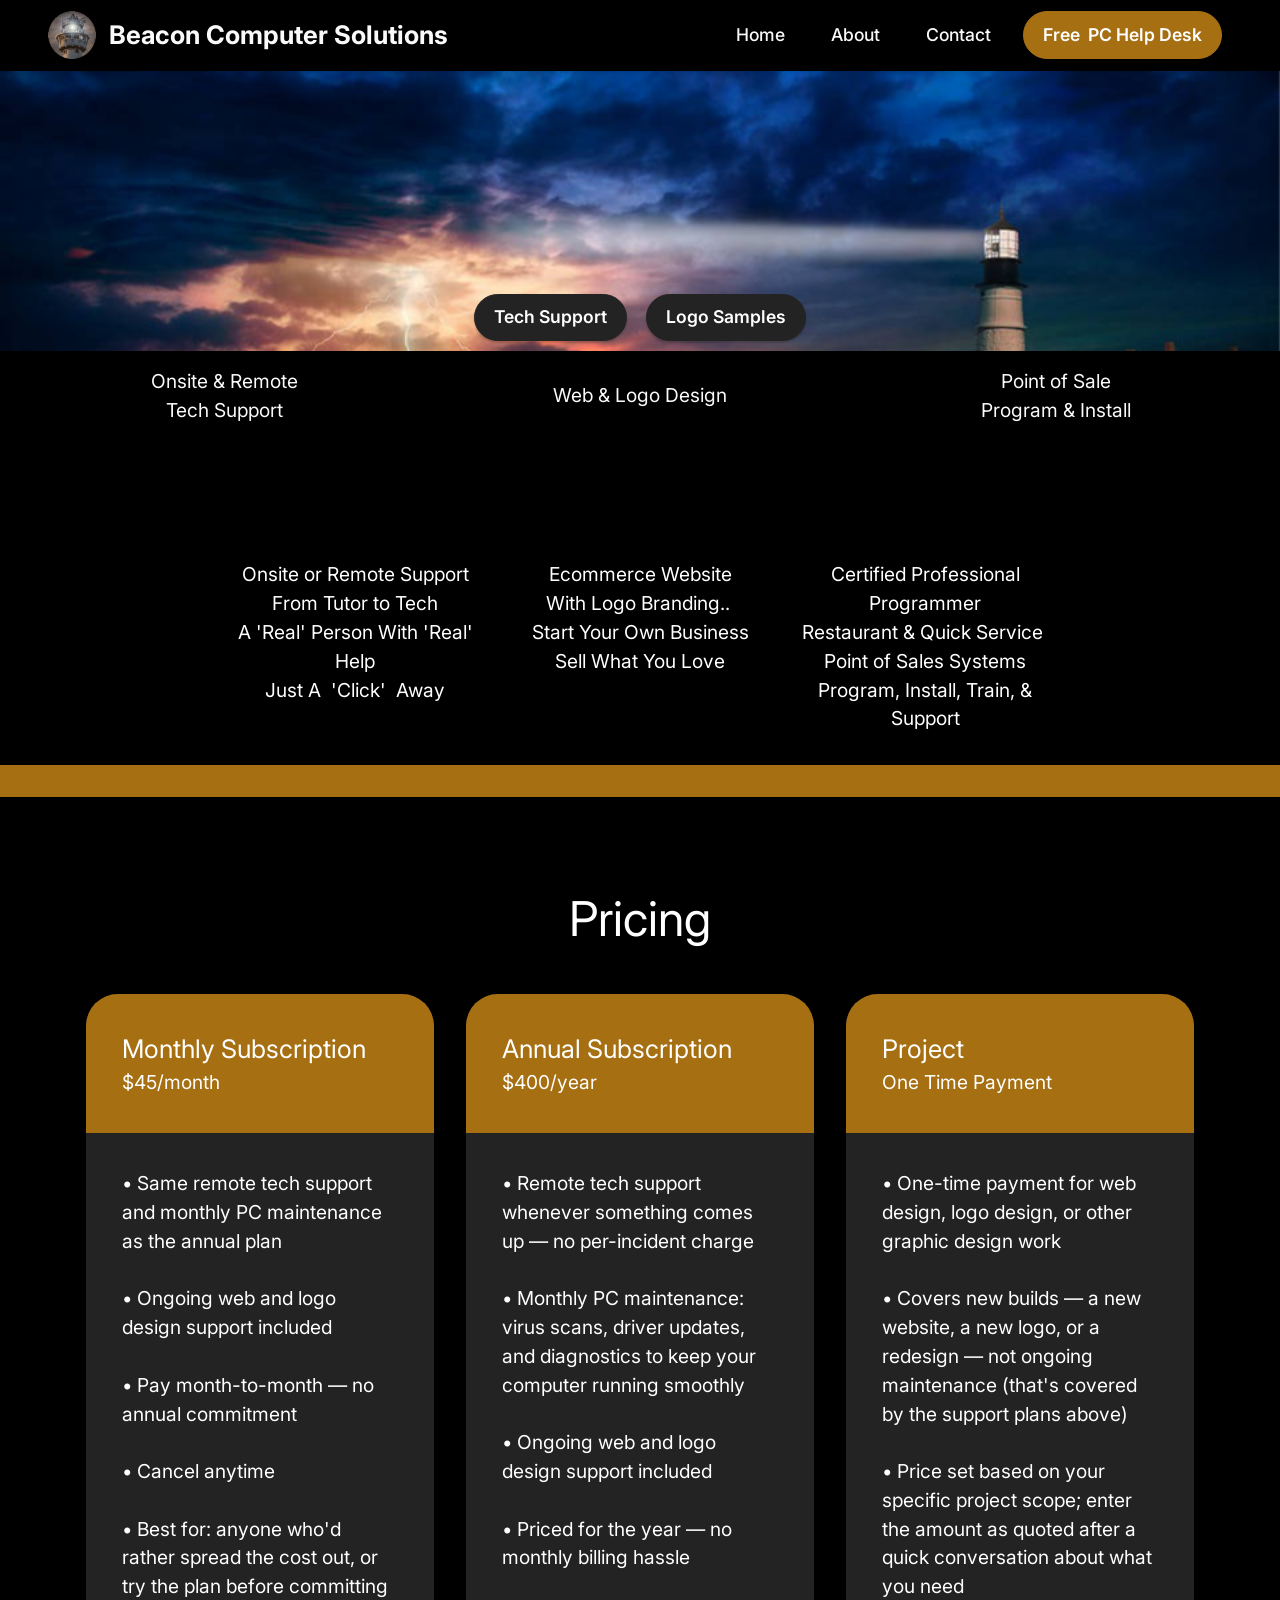
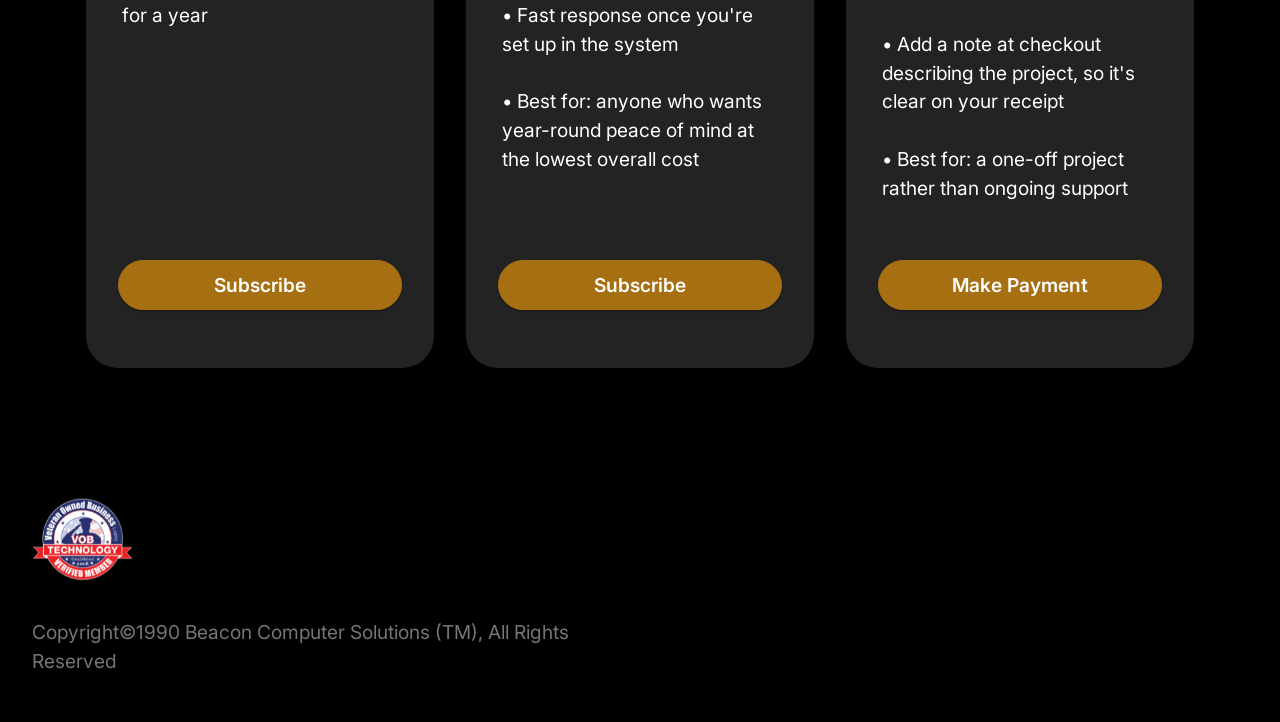
==== index.html @ 2c8c9dc9 "update" ====
<!DOCTYPE html>
<html  >
<head>
  <!-- Site made with Mobirise Website Builder v6.1.12, https://mobirise.com -->
  <meta charset="UTF-8">
  <meta http-equiv="X-UA-Compatible" content="IE=edge">
  <meta name="generator" content="Mobirise v6.1.12, mobirise.com">
  <meta name="viewport" content="width=device-width, initial-scale=1, minimum-scale=1">
  <link rel="shortcut icon" href="assets/images/155952901090925725-250x-148x148.png" type="image/x-icon">
  <meta name="description" content="Beacon Computer Solutions">
  
  
  <title>Home</title>
  <link rel="stylesheet" href="assets/web/assets/mobirise-icons2/mobirise2.css">
  <link rel="stylesheet" href="assets/bootstrap/css/bootstrap.min.css">
  <link rel="stylesheet" href="assets/parallax/jarallax.css">
  <link rel="stylesheet" href="assets/animatecss/animate.css">
  <link rel="stylesheet" href="assets/dropdown/css/style.css">
  <link rel="stylesheet" href="assets/socicon/css/styles.css">
  <link rel="stylesheet" href="assets/theme/css/style.css">
  <link rel="preload" href="https://fonts.googleapis.com/css?family=Inter:100,200,300,400,500,600,700,800,900&display=swap" as="style" onload="this.onload=null;this.rel='stylesheet'">
  <noscript><link rel="stylesheet" href="https://fonts.googleapis.com/css?family=Inter:100,200,300,400,500,600,700,800,900&display=swap"></noscript>
  <link rel="preload" as="style" href="assets/mobirise/css/mbr-additional.css?v=henHwT"><link rel="stylesheet" href="assets/mobirise/css/mbr-additional.css?v=henHwT" type="text/css">

  
  
  
</head>
<body>
  
  <section data-bs-version="5.1" class="menu menu2 cid-tcO6gCRdwN" once="menu" id="menu2-2x">
    
    <nav class="navbar navbar-dropdown navbar-fixed-top navbar-expand-lg">
        <div class="container-fluid">
            <div class="navbar-brand">
                <span class="navbar-logo">
                    <a href="https://mobiri.se">
                        <img src="assets/images/155952901090925725-250x-148x148.png" alt="Mobirise Website Builder" style="height: 3rem;">
                    </a>
                </span>
                <span class="navbar-caption-wrap"><a class="navbar-caption text-white display-5" href="https://mobiri.se">Beacon Computer Solutions</a></span>
            </div>
            <button class="navbar-toggler" type="button" data-toggle="collapse" data-bs-toggle="collapse" data-target="#navbarSupportedContent" data-bs-target="#navbarSupportedContent" aria-controls="navbarNavAltMarkup" aria-expanded="false" aria-label="Toggle navigation">
                <div class="hamburger">
                    <span></span>
                    <span></span>
                    <span></span>
                    <span></span>
                </div>
            </button>
            <div class="collapse navbar-collapse" id="navbarSupportedContent">
                <ul class="navbar-nav nav-dropdown" data-app-modern-menu="true"><li class="nav-item"><a class="nav-link link text-white text-primary display-4" href="index.html#header1-2r">Home</a></li>
                    <li class="nav-item"><a class="nav-link link text-white text-primary display-4" href="about.html#features14-1q">About</a></li>
                    <li class="nav-item"><a class="nav-link link text-white text-primary display-4" href="contact.html#form5-25">Contact</a>
                    </li></ul>
                
                <div class="navbar-buttons mbr-section-btn"><a class="btn btn-danger display-4" href="contact.html#form5-25">Free&nbsp; PC Help Desk</a></div>
            </div>
        </div>
    </nav>
</section>

<section data-bs-version="5.1" class="header1 cid-tcO42w51PZ mbr-parallax-background" id="header1-2r">

    

    

    <div class="container">
        <div class="row justify-content-center">
            <div class="col-12 col-lg-4">
                
                
                
                <div class="mbr-section-btn mt-3"><a class="btn btn-black display-4" href="https://fixme.it/?eid=65882c32-504e-4680-8986-bc0b4fec5c977" target="_blank">Tech Support</a> <a class="btn btn-black display-4" href="samples.html#gallery6-27">Logo Samples</a></div>
            </div>
        </div>
    </div>
</section>

<section data-bs-version="5.1" class="features13 cid-tcO4ipH34f" id="features14-2s">
    

    
    <div class="container-fluid">
        <div class="row">
            
            <div class="card col-12 col-md-4 col-lg-2 p-3">
                <div class="card-wrapper">
                    <div class="card-box align-center">
                        
                        <h4 class="card-title align-center mbr-black mbr-fonts-style display-7">
                            <strong><a href="contact.html#form5-25" class="text-white text-primary">Onsite &amp; Remote Tech Support</a></strong></h4>
                    </div>
                </div>
            </div>
            <div class="card p-3 col-12 col-md-4 col-lg-2">
                <div class="card-wrapper">
                    <div class="card-box align-center">
                        
                        <h4 class="card-title align-center mbr-black mbr-fonts-style display-7"><strong><a href="contact.html#form5-25" class="text-white text-primary">Web &amp; Logo Design</a></strong></h4>
                    </div>
                </div>
            </div>
            <div class="card p-3 col-12 col-md-4 col-lg-2">
                <div class="card-wrapper">
                    <div class="card-box align-center">
                        
                        <h4 class="card-title align-center mbr-black mbr-fonts-style display-7">
                            <strong><a href="contact.html#form5-25" class="text-white text-primary">Point of Sale Program &amp; Install</a></strong></h4>
                    </div>
                </div>
            </div>
            
            
            
        </div>
    </div>
</section>

<section data-bs-version="5.1" class="features1 cid-tcO4k5DFTC" id="features1-2t">
    

    
    <div class="container">
        <div class="row">
            
        </div>
        <div class="row">
            <div class="card col-12 col-md-6 col-lg-3">
                <div class="card-wrapper">
                    <div class="card-box align-center">
                        
                        
                        <p class="card-text mbr-fonts-style display-7">Onsite or Remote Support<br>From Tutor to Tech<br>A 'Real' Person With 'Real' Help<br>Just A&nbsp;&nbsp;<a href="https://fixme.it/?eid=65882c32-504e-4680-8986-bc0b4fec5c977" class="text-primary" target="_blank"><em></em></a><em><a href="https://fixme.it/?eid=65882c32-504e-4680-8986-bc0b4fec5c977" class="text-primary" target="_blank">'Click'</a></em><a href="https://fixme.it/?eid=65882c32-504e-4680-8986-bc0b4fec5c977" class="text-primary" target="_blank">&nbsp; </a>Away</p>
                    </div>
                </div>
            </div>
            <div class="card col-12 col-md-6 col-lg-3">
                <div class="card-wrapper">
                    <div class="card-box align-center">
                        
                        
                        <p class="card-text mbr-fonts-style display-7">Ecommerce Website <br>With Logo Branding..&nbsp;<br>Start Your Own Business<br>Sell What You Love</p>
                    </div>
                </div>
            </div>
            <div class="card col-12 col-md-6 col-lg-3">
                <div class="card-wrapper">
                    <div class="card-box align-center">
                        
                        
                        <p class="card-text mbr-fonts-style display-7">Certified Professional Programmer<br>Restaurant &amp; Quick Service&nbsp;<br>Point of Sales Systems<br>Program, Install, Train, &amp; Support</p>
                    </div>
                </div>
            </div>
            
        </div>
    </div>
</section>

<section data-bs-version="5.1" class="header1 cid-vthHi8cWSX" id="header1-36">

    

    

    <div class="container">
        <div class="row justify-content-center">
            <div class="col-12 col-lg-4">
                
                
                
                
            </div>
        </div>
    </div>
</section>

<section data-bs-version="5.1" class="pricing1 cid-vthG3AMIp2" id="pricing01-34">
  
  
  <div class="container">
    <div class="row justify-content-center">
      <div class="col-12 content-head">
        <div class="mbr-section-head mb-5">
          <h4 class="mbr-section-title mbr-fonts-style align-center mb-0 display-2">
            Pricing</h4>
          
        </div>
      </div>
    </div>
    <div class="row"> 
      <div class="item features-without-image col-12 col-md-6 col-lg-4 item-mb">
        <div class="item-wrapper">
          <div class="item-head">
            <h5 class="item-title mbr-fonts-style mb-0 display-5">Monthly<strong> </strong>Subscription</h5>
            <h6 class="item-subtitle mbr-fonts-style mt-0 mb-0 display-7">
              $45/month
            </h6>
          </div>
          <div class="item-content">
            <p class="mbr-text mbr-fonts-style display-7">• Same remote tech support and monthly PC maintenance as the annual plan<br><br>• Ongoing web and logo design support included<br><br>• Pay month-to-month — no annual commitment<br><br>• Cancel anytime<br><br>• Best for: anyone who'd rather spread the cost out, or try the plan before committing for a year<br><br><br></p>
          </div>
          <div class="mbr-section-btn item-footer"><a href="https://buy.stripe.com/8x27sL9KM7FH2Oe54x8bS01" class="btn item-btn btn-danger display-7" target="_blank">Subscribe</a></div>
        </div>
      </div>

      <div class="item features-without-image col-12 col-md-6 col-lg-4 item-mb">
        <div class="item-wrapper">
          <div class="item-head">
            <h5 class="item-title mbr-fonts-style mb-0 display-5">Annual<strong>&nbsp;</strong>Subscription</h5>
            <h6 class="item-subtitle mbr-fonts-style mt-0 mb-0 display-7">
              $400/year</h6>
          </div>
          <div class="item-content">
            <p class="mbr-text mbr-fonts-style display-7">• Remote tech support whenever something comes up — no per-incident charge<br><br>• Monthly PC maintenance: virus scans, driver updates, and diagnostics to keep your computer running smoothly<br><br>• Ongoing web and logo design support included<br><br>• Priced for the year — no monthly billing hassle<br><br>• Fast response once you're set up in the system<br><br>• Best for: anyone who wants year-round peace of mind at the lowest overall cost</p>
          </div>
          <div class="mbr-section-btn item-footer"><a href="https://buy.stripe.com/28E4gzf563pr4Wm0Oh8bS00" class="btn item-btn btn-danger display-7" target="_blank">Subscribe</a></div>
        </div>
      </div>

      <div class="item features-without-image col-12 col-md-6 col-lg-4 item-mb">
        <div class="item-wrapper">
          <div class="item-head">
            <h5 class="item-title mbr-fonts-style mb-0 display-5">Project</h5>
            <h6 class="item-subtitle mbr-fonts-style mt-0 mb-0 display-7">One Time Payment</h6>
          </div>
          <div class="item-content">
            <p class="mbr-text mbr-fonts-style display-7">• One-time payment for web design, logo design, or other graphic design work<br><br>• Covers new builds — a new website, a new logo, or a redesign — not ongoing maintenance (that's covered by the support plans above)<br><br>• Price set based on your specific project scope; enter the amount as quoted after a quick conversation about what you need<br><br>• Add a note at checkout describing the project, so it's clear on your receipt<br>&nbsp;<br>• Best for: a one-off project rather than ongoing support</p>
          </div>
          <div class="mbr-section-btn item-footer"><a href="https://buy.stripe.com/4gM4gz7CE8JL1Ka0Oh8bS02" class="btn item-btn btn-danger display-7" target="_blank">Make Payment</a></div>
        </div>
      </div>
      
    </div>
  </div>
</section>

<section data-bs-version="5.1" class="footer5 cid-t9BK0NEzwZ" once="footers" id="footer5-2p">

    

    

    <div class="container-fluid">
        <div class="media-container-row">
            <div class="col-md-1 col-6">
                <div class="media-wrap">
                    
                        <img src="assets/images/veteran-owned-business-technology-verified-member-badge-500x450-cir-295x266.png" alt="">
                    
                </div>
            </div>
            <div class="col-11 col-6">
                <p class="mbr-text align-right links mbr-fonts-style display-7"></p>
            </div>
        </div>
        <!-- <div class="media-container-row">
            <div class="col-md-12"> -->
        <div class="footer-lower">
            <div class="media-container-row">
                <div class="col-md-12">
                    <hr>
                </div>
            </div>
            <div class="media-container-row">
                <div class="col-md-6 copyright">
                    <p class="mbr-text mbr-fonts-style display-7">
                        Copyright©1990 Beacon Computer Solutions (TM), All Rights Reserved
                    </p>
                </div>
                <div class="col-md-6">
                    
                </div>
            </div>
            <!-- </div>
            </div> -->
        </div>

    </div>
</section>


<script src="assets/bootstrap/js/bootstrap.bundle.min.js"></script>
  <script src="assets/parallax/jarallax.js"></script>
  <script src="assets/smoothscroll/smooth-scroll.js"></script>
  <script src="assets/ytplayer/index.js"></script>
  <script src="assets/dropdown/js/navbar-dropdown.js"></script>
  <script src="assets/theme/js/script.js"></script>
  
  
  
 <div id="scrollToTop" class="scrollToTop mbr-arrow-up"><a style="text-align: center;"><i class="mbr-arrow-up-icon mbr-arrow-up-icon-cm cm-icon cm-icon-smallarrow-up"></i></a></div>
    <input name="animation" type="hidden">
  </body>
</html>
---- assets/web/assets/mobirise-icons2/mobirise2.css ----
@font-face {
  font-family: 'Moririse2';
  font-display: swap;
  src:  url('mobirise2.eot?f2bix4');
  src:  url('mobirise2.eot?f2bix4#iefix') format('embedded-opentype'),
    url('mobirise2.woff2?f2bix4') format('woff2'),
    url('mobirise2.woff?f2bix4') format('woff'),
    url('mobirise2.ttf?f2bix4') format('truetype'),
    url('mobirise2.svg?f2bix4#mobirise2') format('svg');
  font-weight: normal;
  font-style: normal;
}

[class^="mobi-"], [class*=" mobi-"] {
  /* use !important to prevent issues with browser extensions that change fonts */
  font-family: 'Moririse2' !important;
  speak: none;
  font-style: normal;
  font-weight: normal;
  font-variant: normal;
  text-transform: none;
  line-height: 1;

  /* Better Font Rendering =========== */
  -webkit-font-smoothing: antialiased;
  -moz-osx-font-smoothing: grayscale;
}

.mobi-mbri-add-submenu:before {
  content: "\e900";
}
.mobi-mbri-alert:before {
  content: "\e901";
}
.mobi-mbri-align-center:before {
  content: "\e902";
}
.mobi-mbri-align-justify:before {
  content: "\e903";
}
.mobi-mbri-align-left:before {
  content: "\e904";
}
.mobi-mbri-align-right:before {
  content: "\e905";
}
.mobi-mbri-android:before {
  content: "\e906";
}
.mobi-mbri-apple:before {
  content: "\e907";
}
.mobi-mbri-arrow-down:before {
  content: "\e908";
}
.mobi-mbri-arrow-next:before {
  content: "\e909";
}
.mobi-mbri-arrow-prev:before {
  content: "\e90a";
}
.mobi-mbri-arrow-up:before {
  content: "\e90b";
}
.mobi-mbri-bold:before {
  content: "\e90c";
}
.mobi-mbri-bookmark:before {
  content: "\e90d";
}
.mobi-mbri-bootstrap:before {
  content: "\e90e";
}
.mobi-mbri-briefcase:before {
  content: "\e90f";
}
.mobi-mbri-browse:before {
  content: "\e910";
}
.mobi-mbri-bulleted-list:before {
  content: "\e911";
}
.mobi-mbri-calendar:before {
  content: "\e912";
}
.mobi-mbri-camera:before {
  content: "\e913";
}
.mobi-mbri-cart-add:before {
  content: "\e914";
}
.mobi-mbri-cart-full:before {
  content: "\e915";
}
.mobi-mbri-cash:before {
  content: "\e916";
}
.mobi-mbri-change-style:before {
  content: "\e917";
}
.mobi-mbri-chat:before {
  content: "\e918";
}
.mobi-mbri-clock:before {
  content: "\e919";
}
.mobi-mbri-close:before {
  content: "\e91a";
}
.mobi-mbri-cloud:before {
  content: "\e91b";
}
.mobi-mbri-code:before {
  content: "\e91c";
}
.mobi-mbri-contact-form:before {
  content: "\e91d";
}
.mobi-mbri-credit-card:before {
  content: "\e91e";
}
.mobi-mbri-cursor-click:before {
  content: "\e91f";
}
.mobi-mbri-cust-feedback:before {
  content: "\e920";
}
.mobi-mbri-database:before {
  content: "\e921";
}
.mobi-mbri-delivery:before {
  content: "\e922";
}
.mobi-mbri-desktop:before {
  content: "\e923";
}
.mobi-mbri-devices:before {
  content: "\e924";
}
.mobi-mbri-down:before {
  content: "\e925";
}
.mobi-mbri-download-2:before {
  content: "\e926";
}
.mobi-mbri-download:before {
  content: "\e927";
}
.mobi-mbri-drag-n-drop-2:before {
  content: "\e928";
}
.mobi-mbri-drag-n-drop:before {
  content: "\e929";
}
.mobi-mbri-edit-2:before {
  content: "\e92a";
}
.mobi-mbri-edit:before {
  content: "\e92b";
}
.mobi-mbri-error:before {
  content: "\e92c";
}
.mobi-mbri-extension:before {
  content: "\e92d";
}
.mobi-mbri-features:before {
  content: "\e92e";
}
.mobi-mbri-file:before {
  content: "\e92f";
}
.mobi-mbri-flag:before {
  content: "\e930";
}
.mobi-mbri-folder:before {
  content: "\e931";
}
.mobi-mbri-gift:before {
  content: "\e932";
}
.mobi-mbri-github:before {
  content: "\e933";
}
.mobi-mbri-globe-2:before {
  content: "\e934";
}
.mobi-mbri-globe:before {
  content: "\e935";
}
.mobi-mbri-growing-chart:before {
  content: "\e936";
}
.mobi-mbri-hearth:before {
  content: "\e937";
}
.mobi-mbri-help:before {
  content: "\e938";
}
.mobi-mbri-home:before {
  content: "\e939";
}
.mobi-mbri-hot-cup:before {
  content: "\e93a";
}
.mobi-mbri-idea:before {
  content: "\e93b";
}
.mobi-mbri-image-gallery:before {
  content: "\e93c";
}
.mobi-mbri-image-slider:before {
  content: "\e93d";
}
.mobi-mbri-info:before {
  content: "\e93e";
}
.mobi-mbri-italic:before {
  content: "\e93f";
}
.mobi-mbri-key:before {
  content: "\e940";
}
.mobi-mbri-laptop:before {
  content: "\e941";
}
.mobi-mbri-layers:before {
  content: "\e942";
}
.mobi-mbri-left-right:before {
  content: "\e943";
}
.mobi-mbri-left:before {
  content: "\e944";
}
.mobi-mbri-letter:before {
  content: "\e945";
}
.mobi-mbri-like:before {
  content: "\e946";
}
.mobi-mbri-link:before {
  content: "\e947";
}
.mobi-mbri-lock:before {
  content: "\e948";
}
.mobi-mbri-login:before {
  content: "\e949";
}
.mobi-mbri-logout:before {
  content: "\e94a";
}
.mobi-mbri-magic-stick:before {
  content: "\e94b";
}
.mobi-mbri-map-pin:before {
  content: "\e94c";
}
.mobi-mbri-menu:before {
  content: "\e94d";
}
.mobi-mbri-mobile-2:before {
  content: "\e94e";
}
.mobi-mbri-mobile-horizontal:before {
  content: "\e94f";
}
.mobi-mbri-mobile:before {
  content: "\e950";
}
.mobi-mbri-mobirise:before {
  content: "\e951";
}
.mobi-mbri-more-horizontal:before {
  content: "\e952";
}
.mobi-mbri-more-vertical:before {
  content: "\e953";
}
.mobi-mbri-music:before {
  content: "\e954";
}
.mobi-mbri-new-file:before {
  content: "\e955";
}
.mobi-mbri-numbered-list:before {
  content: "\e956";
}
.mobi-mbri-opened-folder:before {
  content: "\e957";
}
.mobi-mbri-pages:before {
  content: "\e958";
}
.mobi-mbri-paper-plane:before {
  content: "\e959";
}
.mobi-mbri-paperclip:before {
  content: "\e95a";
}
.mobi-mbri-phone:before {
  content: "\e95b";
}
.mobi-mbri-photo:before {
  content: "\e95c";
}
.mobi-mbri-photos:before {
  content: "\e95d";
}
.mobi-mbri-pin:before {
  content: "\e95e";
}
.mobi-mbri-play:before {
  content: "\e95f";
}
.mobi-mbri-plus:before {
  content: "\e960";
}
.mobi-mbri-preview:before {
  content: "\e961";
}
.mobi-mbri-print:before {
  content: "\e962";
}
.mobi-mbri-protect:before {
  content: "\e963";
}
.mobi-mbri-question:before {
  content: "\e964";
}
.mobi-mbri-quote-left:before {
  content: "\e965";
}
.mobi-mbri-quote-right:before {
  content: "\e966";
}
.mobi-mbri-redo:before {
  content: "\e967";
}
.mobi-mbri-refresh:before {
  content: "\e968";
}
.mobi-mbri-responsive-2:before {
  content: "\e969";
}
.mobi-mbri-responsive:before {
  content: "\e96a";
}
.mobi-mbri-right:before {
  content: "\e96b";
}
.mobi-mbri-rocket:before {
  content: "\e96c";
}
.mobi-mbri-sad-face:before {
  content: "\e96d";
}
.mobi-mbri-sale:before {
  content: "\e96e";
}
.mobi-mbri-save:before {
  content: "\e96f";
}
.mobi-mbri-search:before {
  content: "\e970";
}
.mobi-mbri-setting-2:before {
  content: "\e971";
}
.mobi-mbri-setting-3:before {
  content: "\e972";
}
.mobi-mbri-setting:before {
  content: "\e973";
}
.mobi-mbri-share:before {
  content: "\e974";
}
.mobi-mbri-shopping-bag:before {
  content: "\e975";
}
.mobi-mbri-shopping-basket:before {
  content: "\e976";
}
.mobi-mbri-shopping-cart:before {
  content: "\e977";
}
.mobi-mbri-sites:before {
  content: "\e978";
}
.mobi-mbri-smile-face:before {
  content: "\e979";
}
.mobi-mbri-speed:before {
  content: "\e97a";
}
.mobi-mbri-star:before {
  content: "\e97b";
}
.mobi-mbri-success:before {
  content: "\e97c";
}
.mobi-mbri-sun:before {
  content: "\e97d";
}
.mobi-mbri-sun2:before {
  content: "\e97e";
}
.mobi-mbri-tablet-vertical:before {
  content: "\e97f";
}
.mobi-mbri-tablet:before {
  content: "\e980";
}
.mobi-mbri-target:before {
  content: "\e981";
}
.mobi-mbri-timer:before {
  content: "\e982";
}
.mobi-mbri-to-ftp:before {
  content: "\e983";
}
.mobi-mbri-to-local-drive:before {
  content: "\e984";
}
.mobi-mbri-touch-swipe:before {
  content: "\e985";
}
.mobi-mbri-touch:before {
  content: "\e986";
}
.mobi-mbri-trash:before {
  content: "\e987";
}
.mobi-mbri-underline:before {
  content: "\e988";
}
.mobi-mbri-undo:before {
  content: "\e989";
}
.mobi-mbri-unlink:before {
  content: "\e98a";
}
.mobi-mbri-unlock:before {
  content: "\e98b";
}
.mobi-mbri-up-down:before {
  content: "\e98c";
}
.mobi-mbri-up:before {
  content: "\e98d";
}
.mobi-mbri-update:before {
  content: "\e98e";
}
.mobi-mbri-upload-2:before {
  content: "\e98f";
}
.mobi-mbri-upload:before {
  content: "\e990";
}
.mobi-mbri-user-2:before {
  content: "\e991";
}
.mobi-mbri-user:before {
  content: "\e992";
}
.mobi-mbri-users:before {
  content: "\e993";
}
.mobi-mbri-video-play:before {
  content: "\e994";
}
.mobi-mbri-video:before {
  content: "\e995";
}
.mobi-mbri-watch:before {
  content: "\e996";
}
.mobi-mbri-website-theme-2:before {
  content: "\e997";
}
.mobi-mbri-website-theme:before {
  content: "\e998";
}
.mobi-mbri-wifi:before {
  content: "\e999";
}
.mobi-mbri-windows:before {
  content: "\e99a";
}
.mobi-mbri-zoom-in:before {
  content: "\e99b";
}
.mobi-mbri-zoom-out:before {
  content: "\e99c";
}
---- assets/parallax/jarallax.css ----
.jarallax {
    position: relative;
    z-index: 0;
}
.jarallax > .jarallax-img {
    position: absolute;
    object-fit: cover;
    /* support for plugin https://github.com/bfred-it/object-fit-images */
    font-family: 'object-fit: cover;';
    top: 0;
    left: 0;
    width: 100%;
    height: 100%;
    z-index: -1;
}
---- assets/dropdown/css/style.css ----
.navbar-dropdown {
  left: 0;
  padding: 0;
  position: absolute;
  right: 0;
  top: 0;
  transition: all 0.45s ease;
  z-index: 1030;
  background: #282828; }
  .navbar-dropdown .navbar-logo {
    margin-right: 0.8rem;
    transition: margin 0.3s ease-in-out;
    vertical-align: middle; }
    .navbar-dropdown .navbar-logo img {
      height: 3.125rem;
      transition: all 0.3s ease-in-out; }
    .navbar-dropdown .navbar-logo.mbr-iconfont {
      font-size: 3.125rem;
      line-height: 3.125rem; }
  .navbar-dropdown .navbar-caption {
    font-weight: 700;
    white-space: normal;
    vertical-align: -4px;
    line-height: 3.125rem !important; }
    .navbar-dropdown .navbar-caption, .navbar-dropdown .navbar-caption:hover {
      color: inherit;
      text-decoration: none; }
  .navbar-dropdown .mbr-iconfont + .navbar-caption {
    vertical-align: -1px; }
  .navbar-dropdown.navbar-fixed-top {
    position: fixed; }
  .navbar-dropdown .navbar-brand span {
    vertical-align: -4px; }
  .navbar-dropdown.bg-color.transparent {
    background: none; }
  .navbar-dropdown.navbar-short .navbar-brand {
    padding: 0.625rem 0; }
    .navbar-dropdown.navbar-short .navbar-brand span {
      vertical-align: -1px; }
  .navbar-dropdown.navbar-short .navbar-caption {
    line-height: 2.375rem !important;
    vertical-align: -2px; }
  .navbar-dropdown.navbar-short .navbar-logo {
    margin-right: 0.5rem; }
    .navbar-dropdown.navbar-short .navbar-logo img {
      height: 2.375rem; }
    .navbar-dropdown.navbar-short .navbar-logo.mbr-iconfont {
      font-size: 2.375rem;
      line-height: 2.375rem; }
  .navbar-dropdown.navbar-short .mbr-table-cell {
    height: 3.625rem; }
  .navbar-dropdown .navbar-close {
    left: 0.6875rem;
    position: fixed;
    top: 0.75rem;
    z-index: 1000; }
  .navbar-dropdown .hamburger-icon {
    content: "";
    display: inline-block;
    vertical-align: middle;
    width: 16px;
    -webkit-box-shadow: 0 -6px 0 1px #282828,0 0 0 1px #282828,0 6px 0 1px #282828;
    -moz-box-shadow: 0 -6px 0 1px #282828,0 0 0 1px #282828,0 6px 0 1px #282828;
    box-shadow: 0 -6px 0 1px #282828,0 0 0 1px #282828,0 6px 0 1px #282828; }

.dropdown-menu .dropdown-toggle[data-toggle="dropdown-submenu"]::after {
  border-bottom: 0.35em solid transparent;
  border-left: 0.35em solid;
  border-right: 0;
  border-top: 0.35em solid transparent;
  margin-left: 0.3rem; }

.dropdown-menu .dropdown-item:focus {
  outline: 0; }

.nav-dropdown {
  font-size: 0.75rem;
  font-weight: 500;
  height: auto !important; }
  .nav-dropdown .nav-btn {
    padding-left: 1rem; }
  .nav-dropdown .link {
    margin: .667em 1.667em;
    font-weight: 500;
    padding: 0;
    transition: color .2s ease-in-out; }
    .nav-dropdown .link.dropdown-toggle {
      margin-right: 2.583em; }
      .nav-dropdown .link.dropdown-toggle::after {
        margin-left: .25rem;
        border-top: 0.35em solid;
        border-right: 0.35em solid transparent;
        border-left: 0.35em solid transparent;
        border-bottom: 0; }
      .nav-dropdown .link.dropdown-toggle[aria-expanded="true"] {
        margin: 0;
        padding: 0.667em 3.263em  0.667em 1.667em; }
  .nav-dropdown .link::after,
  .nav-dropdown .dropdown-item::after {
    color: inherit; }
  .nav-dropdown .btn {
    font-size: 0.75rem;
    font-weight: 700;
    letter-spacing: 0;
    margin-bottom: 0;
    padding-left: 1.25rem;
    padding-right: 1.25rem; }
  .nav-dropdown .dropdown-menu {
    border-radius: 0;
    border: 0;
    left: 0;
    margin: 0;
    padding-bottom: 1.25rem;
    padding-top: 1.25rem;
    position: relative; }
  .nav-dropdown .dropdown-submenu {
    margin-left: 0.125rem;
    top: 0; }
  .nav-dropdown .dropdown-item {
    font-weight: 500;
    line-height: 2;
    padding: 0.3846em 4.615em 0.3846em 1.5385em;
    position: relative;
    transition: color .2s ease-in-out, background-color .2s ease-in-out; }
    .nav-dropdown .dropdown-item::after {
      margin-top: -0.3077em;
      position: absolute;
      right: 1.1538em;
      top: 50%; }
    .nav-dropdown .dropdown-item:focus, .nav-dropdown .dropdown-item:hover {
      background: none; }

@media (max-width: 767px) {
  .nav-dropdown.navbar-toggleable-sm {
    bottom: 0;
    display: none;
    left: 0;
    overflow-x: hidden;
    position: fixed;
    top: 0;
    transform: translateX(-100%);
    -ms-transform: translateX(-100%);
    -webkit-transform: translateX(-100%);
    width: 18.75rem;
    z-index: 999; } }
.nav-dropdown.navbar-toggleable-xl {
  bottom: 0;
  display: none;
  left: 0;
  overflow-x: hidden;
  position: fixed;
  top: 0;
  transform: translateX(-100%);
  -ms-transform: translateX(-100%);
  -webkit-transform: translateX(-100%);
  width: 18.75rem;
  z-index: 999; }

.nav-dropdown-sm {
  display: block !important;
  overflow-x: hidden;
  overflow: auto;
  padding-top: 3.875rem; }
  .nav-dropdown-sm::after {
    content: "";
    display: block;
    height: 3rem;
    width: 100%; }
  .nav-dropdown-sm.collapse.in ~ .navbar-close {
    display: block !important; }
  .nav-dropdown-sm.collapsing, .nav-dropdown-sm.collapse.in {
    transform: translateX(0);
    -ms-transform: translateX(0);
    -webkit-transform: translateX(0);
    transition: all 0.25s ease-out;
    -webkit-transition: all 0.25s ease-out;
    background: #282828; }
  .nav-dropdown-sm.collapsing[aria-expanded="false"] {
    transform: translateX(-100%);
    -ms-transform: translateX(-100%);
    -webkit-transform: translateX(-100%); }
  .nav-dropdown-sm .nav-item {
    display: block;
    margin-left: 0 !important;
    padding-left: 0; }
  .nav-dropdown-sm .link,
  .nav-dropdown-sm .dropdown-item {
    border-top: 1px dotted rgba(255, 255, 255, 0.1);
    font-size: 0.8125rem;
    line-height: 1.6;
    margin: 0 !important;
    padding: 0.875rem 2.4rem 0.875rem 1.5625rem !important;
    position: relative;
    white-space: normal; }
    .nav-dropdown-sm .link:focus, .nav-dropdown-sm .link:hover,
    .nav-dropdown-sm .dropdown-item:focus,
    .nav-dropdown-sm .dropdown-item:hover {
      background: rgba(0, 0, 0, 0.2) !important;
      color: #c0a375; }
  .nav-dropdown-sm .nav-btn {
    position: relative;
    padding: 1.5625rem 1.5625rem 0 1.5625rem; }
    .nav-dropdown-sm .nav-btn::before {
      border-top: 1px dotted rgba(255, 255, 255, 0.1);
      content: "";
      left: 0;
      position: absolute;
      top: 0;
      width: 100%; }
    .nav-dropdown-sm .nav-btn + .nav-btn {
      padding-top: 0.625rem; }
      .nav-dropdown-sm .nav-btn + .nav-btn::before {
        display: none; }
  .nav-dropdown-sm .btn {
    padding: 0.625rem 0; }
  .nav-dropdown-sm .dropdown-toggle[data-toggle="dropdown-submenu"]::after {
    margin-left: .25rem;
    border-top: 0.35em solid;
    border-right: 0.35em solid transparent;
    border-left: 0.35em solid transparent;
    border-bottom: 0; }
  .nav-dropdown-sm .dropdown-toggle[data-toggle="dropdown-submenu"][aria-expanded="true"]::after {
    border-top: 0;
    border-right: 0.35em solid transparent;
    border-left: 0.35em solid transparent;
    border-bottom: 0.35em solid; }
  .nav-dropdown-sm .dropdown-menu {
    margin: 0;
    padding: 0;
    position: relative;
    top: 0;
    left: 0;
    width: 100%;
    border: 0;
    float: none;
    border-radius: 0;
    background: none; }
  .nav-dropdown-sm .dropdown-submenu {
    left: 100%;
    margin-left: 0.125rem;
    margin-top: -1.25rem;
    top: 0; }

.navbar-toggleable-sm .nav-dropdown .dropdown-menu {
  position: absolute; }

.navbar-toggleable-sm .nav-dropdown .dropdown-submenu {
  left: 100%;
  margin-left: 0.125rem;
  margin-top: -1.25rem;
  top: 0; }

.navbar-toggleable-sm.opened .nav-dropdown .dropdown-menu {
  position: relative; }

.navbar-toggleable-sm.opened .nav-dropdown .dropdown-submenu {
  left: 0;
  margin-left: 00rem;
  margin-top: 0rem;
  top: 0; }

.is-builder .nav-dropdown.collapsing {
  transition: none !important; }
---- assets/socicon/css/styles.css ----
@charset "UTF-8";

@font-face {
  font-family: 'Socicon';
  src:  url('../fonts/socicon.eot');
  src:  url('../fonts/socicon.eot?#iefix') format('embedded-opentype'),
    url('../fonts/socicon.woff2') format('woff2'),
    url('../fonts/socicon.ttf') format('truetype'),
    url('../fonts/socicon.woff') format('woff'),
    url('../fonts/socicon.svg#socicon') format('svg');
  font-weight: normal;
  font-style: normal;
  font-display: swap;
}

[data-icon]:before {
  font-family: "socicon" !important;
  content: attr(data-icon);
  font-style: normal !important;
  font-weight: normal !important;
  font-variant: normal !important;
  text-transform: none !important;
  speak: none;
  line-height: 1;
  -webkit-font-smoothing: antialiased;
  -moz-osx-font-smoothing: grayscale;
}

[class^="socicon-"], [class*=" socicon-"] {
  /* use !important to prevent issues with browser extensions that change fonts */
  font-family: 'Socicon' !important;
  speak: none;
  font-style: normal;
  font-weight: normal;
  font-variant: normal;
  text-transform: none;
  line-height: 1;

  /* Better Font Rendering =========== */
  -webkit-font-smoothing: antialiased;
  -moz-osx-font-smoothing: grayscale;
}

.socicon-500px:before {
  content: "\e000";
}
.socicon-8tracks:before {
  content: "\e001";
}
.socicon-airbnb:before {
  content: "\e002";
}
.socicon-alliance:before {
  content: "\e003";
}
.socicon-amazon:before {
  content: "\e004";
}
.socicon-amplement:before {
  content: "\e005";
}
.socicon-android:before {
  content: "\e006";
}
.socicon-angellist:before {
  content: "\e007";
}
.socicon-apple:before {
  content: "\e008";
}
.socicon-appnet:before {
  content: "\e009";
}
.socicon-baidu:before {
  content: "\e00a";
}
.socicon-bandcamp:before {
  content: "\e00b";
}
.socicon-battlenet:before {
  content: "\e00c";
}
.socicon-mixer:before {
  content: "\e00d";
}
.socicon-bebee:before {
  content: "\e00e";
}
.socicon-bebo:before {
  content: "\e00f";
}
.socicon-behance:before {
  content: "\e010";
}
.socicon-blizzard:before {
  content: "\e011";
}
.socicon-blogger:before {
  content: "\e012";
}
.socicon-buffer:before {
  content: "\e013";
}
.socicon-chrome:before {
  content: "\e014";
}
.socicon-coderwall:before {
  content: "\e015";
}
.socicon-curse:before {
  content: "\e016";
}
.socicon-dailymotion:before {
  content: "\e017";
}
.socicon-deezer:before {
  content: "\e018";
}
.socicon-delicious:before {
  content: "\e019";
}
.socicon-deviantart:before {
  content: "\e01a";
}
.socicon-diablo:before {
  content: "\e01b";
}
.socicon-digg:before {
  content: "\e01c";
}
.socicon-discord:before {
  content: "\e01d";
}
.socicon-disqus:before {
  content: "\e01e";
}
.socicon-douban:before {
  content: "\e01f";
}
.socicon-draugiem:before {
  content: "\e020";
}
.socicon-dribbble:before {
  content: "\e021";
}
.socicon-drupal:before {
  content: "\e022";
}
.socicon-ebay:before {
  content: "\e023";
}
.socicon-ello:before {
  content: "\e024";
}
.socicon-endomodo:before {
  content: "\e025";
}
.socicon-envato:before {
  content: "\e026";
}
.socicon-etsy:before {
  content: "\e027";
}
.socicon-facebook:before {
  content: "\e028";
}
.socicon-feedburner:before {
  content: "\e029";
}
.socicon-filmweb:before {
  content: "\e02a";
}
.socicon-firefox:before {
  content: "\e02b";
}
.socicon-flattr:before {
  content: "\e02c";
}
.socicon-flickr:before {
  content: "\e02d";
}
.socicon-formulr:before {
  content: "\e02e";
}
.socicon-forrst:before {
  content: "\e02f";
}
.socicon-foursquare:before {
  content: "\e030";
}
.socicon-friendfeed:before {
  content: "\e031";
}
.socicon-github:before {
  content: "\e032";
}
.socicon-goodreads:before {
  content: "\e033";
}
.socicon-google:before {
  content: "\e034";
}
.socicon-googlescholar:before {
  content: "\e035";
}
.socicon-googlegroups:before {
  content: "\e036";
}
.socicon-googlephotos:before {
  content: "\e037";
}
.socicon-googleplus:before {
  content: "\e038";
}
.socicon-grooveshark:before {
  content: "\e039";
}
.socicon-hackerrank:before {
  content: "\e03a";
}
.socicon-hearthstone:before {
  content: "\e03b";
}
.socicon-hellocoton:before {
  content: "\e03c";
}
.socicon-heroes:before {
  content: "\e03d";
}
.socicon-smashcast:before {
  content: "\e03e";
}
.socicon-horde:before {
  content: "\e03f";
}
.socicon-houzz:before {
  content: "\e040";
}
.socicon-icq:before {
  content: "\e041";
}
.socicon-identica:before {
  content: "\e042";
}
.socicon-imdb:before {
  content: "\e043";
}
.socicon-instagram:before {
  content: "\e044";
}
.socicon-issuu:before {
  content: "\e045";
}
.socicon-istock:before {
  content: "\e046";
}
.socicon-itunes:before {
  content: "\e047";
}
.socicon-keybase:before {
  content: "\e048";
}
.socicon-lanyrd:before {
  content: "\e049";
}
.socicon-lastfm:before {
  content: "\e04a";
}
.socicon-line:before {
  content: "\e04b";
}
.socicon-linkedin:before {
  content: "\e04c";
}
.socicon-livejournal:before {
  content: "\e04d";
}
.socicon-lyft:before {
  content: "\e04e";
}
.socicon-macos:before {
  content: "\e04f";
}
.socicon-mail:before {
  content: "\e050";
}
.socicon-medium:before {
  content: "\e051";
}
.socicon-meetup:before {
  content: "\e052";
}
.socicon-mixcloud:before {
  content: "\e053";
}
.socicon-modelmayhem:before {
  content: "\e054";
}
.socicon-mumble:before {
  content: "\e055";
}
.socicon-myspace:before {
  content: "\e056";
}
.socicon-newsvine:before {
  content: "\e057";
}
.socicon-nintendo:before {
  content: "\e058";
}
.socicon-npm:before {
  content: "\e059";
}
.socicon-odnoklassniki:before {
  content: "\e05a";
}
.socicon-openid:before {
  content: "\e05b";
}
.socicon-opera:before {
  content: "\e05c";
}
.socicon-outlook:before {
  content: "\e05d";
}
.socicon-overwatch:before {
  content: "\e05e";
}
.socicon-patreon:before {
  content: "\e05f";
}
.socicon-paypal:before {
  content: "\e060";
}
.socicon-periscope:before {
  content: "\e061";
}
.socicon-persona:before {
  content: "\e062";
}
.socicon-pinterest:before {
  content: "\e063";
}
.socicon-play:before {
  content: "\e064";
}
.socicon-player:before {
  content: "\e065";
}
.socicon-playstation:before {
  content: "\e066";
}
.socicon-pocket:before {
  content: "\e067";
}
.socicon-qq:before {
  content: "\e068";
}
.socicon-quora:before {
  content: "\e069";
}
.socicon-raidcall:before {
  content: "\e06a";
}
.socicon-ravelry:before {
  content: "\e06b";
}
.socicon-reddit:before {
  content: "\e06c";
}
.socicon-renren:before {
  content: "\e06d";
}
.socicon-researchgate:before {
  content: "\e06e";
}
.socicon-residentadvisor:before {
  content: "\e06f";
}
.socicon-reverbnation:before {
  content: "\e070";
}
.socicon-rss:before {
  content: "\e071";
}
.socicon-sharethis:before {
  content: "\e072";
}
.socicon-skype:before {
  content: "\e073";
}
.socicon-slideshare:before {
  content: "\e074";
}
.socicon-smugmug:before {
  content: "\e075";
}
.socicon-snapchat:before {
  content: "\e076";
}
.socicon-songkick:before {
  content: "\e077";
}
.socicon-soundcloud:before {
  content: "\e078";
}
.socicon-spotify:before {
  content: "\e079";
}
.socicon-stackexchange:before {
  content: "\e07a";
}
.socicon-stackoverflow:before {
  content: "\e07b";
}
.socicon-starcraft:before {
  content: "\e07c";
}
.socicon-stayfriends:before {
  content: "\e07d";
}
.socicon-steam:before {
  content: "\e07e";
}
.socicon-storehouse:before {
  content: "\e07f";
}
.socicon-strava:before {
  content: "\e080";
}
.socicon-streamjar:before {
  content: "\e081";
}
.socicon-stumbleupon:before {
  content: "\e082";
}
.socicon-swarm:before {
  content: "\e083";
}
.socicon-teamspeak:before {
  content: "\e084";
}
.socicon-teamviewer:before {
  content: "\e085";
}
.socicon-technorati:before {
  content: "\e086";
}
.socicon-telegram:before {
  content: "\e087";
}
.socicon-tripadvisor:before {
  content: "\e088";
}
.socicon-tripit:before {
  content: "\e089";
}
.socicon-triplej:before {
  content: "\e08a";
}
.socicon-tumblr:before {
  content: "\e08b";
}
.socicon-twitch:before {
  content: "\e08c";
}
.socicon-twitter:before {
  content: "\e08d";
}
.socicon-uber:before {
  content: "\e08e";
}
.socicon-ventrilo:before {
  content: "\e08f";
}
.socicon-viadeo:before {
  content: "\e090";
}
.socicon-viber:before {
  content: "\e091";
}
.socicon-viewbug:before {
  content: "\e092";
}
.socicon-vimeo:before {
  content: "\e093";
}
.socicon-vine:before {
  content: "\e094";
}
.socicon-vkontakte:before {
  content: "\e095";
}
.socicon-warcraft:before {
  content: "\e096";
}
.socicon-wechat:before {
  content: "\e097";
}
.socicon-weibo:before {
  content: "\e098";
}
.socicon-whatsapp:before {
  content: "\e099";
}
.socicon-wikipedia:before {
  content: "\e09a";
}
.socicon-windows:before {
  content: "\e09b";
}
.socicon-wordpress:before {
  content: "\e09c";
}
.socicon-wykop:before {
  content: "\e09d";
}
.socicon-xbox:before {
  content: "\e09e";
}
.socicon-xing:before {
  content: "\e09f";
}
.socicon-yahoo:before {
  content: "\e0a0";
}
.socicon-yammer:before {
  content: "\e0a1";
}
.socicon-yandex:before {
  content: "\e0a2";
}
.socicon-yelp:before {
  content: "\e0a3";
}
.socicon-younow:before {
  content: "\e0a4";
}
.socicon-youtube:before {
  content: "\e0a5";
}
.socicon-zapier:before {
  content: "\e0a6";
}
.socicon-zerply:before {
  content: "\e0a7";
}
.socicon-zomato:before {
  content: "\e0a8";
}
.socicon-zynga:before {
  content: "\e0a9";
}
.socicon-bluesky:before {
  content: "\e0aa";
}
.socicon-threads:before {
  content: "\e0ab";
}
.socicon-spreadshirt:before {
  content: "\e901";
}
.socicon-gamejolt:before {
  content: "\e902";
}
.socicon-trello:before {
  content: "\e903";
}
.socicon-tunein:before {
  content: "\e904";
}
.socicon-bloglovin:before {
  content: "\e905";
}
.socicon-gamewisp:before {
  content: "\e906";
}
.socicon-messenger:before {
  content: "\e907";
}
.socicon-pandora:before {
  content: "\e908";
}
.socicon-augment:before {
  content: "\e909";
}
.socicon-bitbucket:before {
  content: "\e90a";
}
.socicon-fyuse:before {
  content: "\e90b";
}
.socicon-yt-gaming:before {
  content: "\e90c";
}
.socicon-sketchfab:before {
  content: "\e90d";
}
.socicon-mobcrush:before {
  content: "\e90e";
}
.socicon-microsoft:before {
  content: "\e90f";
}
.socicon-realtor:before {
  content: "\e910";
}
.socicon-tidal:before {
  content: "\e911";
}
.socicon-qobuz:before {
  content: "\e912";
}
.socicon-natgeo:before {
  content: "\e913";
}
.socicon-mastodon:before {
  content: "\e914";
}
.socicon-unsplash:before {
  content: "\e915";
}
.socicon-homeadvisor:before {
  content: "\e916";
}
.socicon-angieslist:before {
  content: "\e917";
}
.socicon-codepen:before {
  content: "\e918";
}
.socicon-slack:before {
  content: "\e919";
}
.socicon-openaigym:before {
  content: "\e91a";
}
.socicon-logmein:before {
  content: "\e91b";
}
.socicon-fiverr:before {
  content: "\e91c";
}
.socicon-gotomeeting:before {
  content: "\e91d";
}
.socicon-aliexpress:before {
  content: "\e91e";
}
.socicon-guru:before {
  content: "\e91f";
}
.socicon-appstore:before {
  content: "\e920";
}
.socicon-homes:before {
  content: "\e921";
}
.socicon-zoom:before {
  content: "\e922";
}
.socicon-alibaba:before {
  content: "\e923";
}
.socicon-craigslist:before {
  content: "\e924";
}
.socicon-wix:before {
  content: "\e925";
}
.socicon-redfin:before {
  content: "\e926";
}
.socicon-googlecalendar:before {
  content: "\e927";
}
.socicon-shopify:before {
  content: "\e928";
}
.socicon-freelancer:before {
  content: "\e929";
}
.socicon-seedrs:before {
  content: "\e92a";
}
.socicon-bing:before {
  content: "\e92b";
}
.socicon-doodle:before {
  content: "\e92c";
}
.socicon-bonanza:before {
  content: "\e92d";
}
.socicon-squarespace:before {
  content: "\e92e";
}
.socicon-toptal:before {
  content: "\e92f";
}
.socicon-gust:before {
  content: "\e930";
}
.socicon-ask:before {
  content: "\e931";
}
.socicon-trulia:before {
  content: "\e932";
}
.socicon-loomly:before {
  content: "\e933";
}
.socicon-ghost:before {
  content: "\e934";
}
.socicon-upwork:before {
  content: "\e935";
}
.socicon-fundable:before {
  content: "\e936";
}
.socicon-booking:before {
  content: "\e937";
}
.socicon-googlemaps:before {
  content: "\e938";
}
.socicon-zillow:before {
  content: "\e939";
}
.socicon-niconico:before {
  content: "\e93a";
}
.socicon-toneden:before {
  content: "\e93b";
}
.socicon-crunchbase:before {
  content: "\e93c";
}
.socicon-homefy:before {
  content: "\e93d";
}
.socicon-calendly:before {
  content: "\e93e";
}
.socicon-livemaster:before {
  content: "\e93f";
}
.socicon-udemy:before {
  content: "\e940";
}
.socicon-codered:before {
  content: "\e941";
}
.socicon-origin:before {
  content: "\e942";
}
.socicon-nextdoor:before {
  content: "\e943";
}
.socicon-portfolio:before {
  content: "\e944";
}
.socicon-instructables:before {
  content: "\e945";
}
.socicon-gitlab:before {
  content: "\e946";
}
.socicon-hackernews:before {
  content: "\e947";
}
.socicon-smashwords:before {
  content: "\e948";
}
.socicon-kobo:before {
  content: "\e949";
}
.socicon-bookbub:before {
  content: "\e94a";
}
.socicon-mailru:before {
  content: "\e94b";
}
.socicon-moddb:before {
  content: "\e94c";
}
.socicon-indiedb:before {
  content: "\e94d";
}
.socicon-traxsource:before {
  content: "\e94e";
}
.socicon-gamefor:before {
  content: "\e94f";
}
.socicon-pixiv:before {
  content: "\e950";
}
.socicon-myanimelist:before {
  content: "\e951";
}
.socicon-blackberry:before {
  content: "\e952";
}
.socicon-wickr:before {
  content: "\e953";
}
.socicon-spip:before {
  content: "\e954";
}
.socicon-napster:before {
  content: "\e955";
}
.socicon-beatport:before {
  content: "\e956";
}
.socicon-hackerone:before {
  content: "\e957";
}
.socicon-internet:before {
  content: "\e958";
}
.socicon-ubuntu:before {
  content: "\e959";
}
.socicon-artstation:before {
  content: "\e95a";
}
.socicon-invision:before {
  content: "\e95b";
}
.socicon-torial:before {
  content: "\e95c";
}
.socicon-collectorz:before {
  content: "\e95d";
}
.socicon-seenthis:before {
  content: "\e95e";
}
.socicon-googleplaymusic:before {
  content: "\e95f";
}
.socicon-debian:before {
  content: "\e960";
}
.socicon-filmfreeway:before {
  content: "\e961";
}
.socicon-gnome:before {
  content: "\e962";
}
.socicon-itchio:before {
  content: "\e963";
}
.socicon-jamendo:before {
  content: "\e964";
}
.socicon-mix:before {
  content: "\e965";
}
.socicon-sharepoint:before {
  content: "\e966";
}
.socicon-tinder:before {
  content: "\e967";
}
.socicon-windguru:before {
  content: "\e968";
}
.socicon-cdbaby:before {
  content: "\e969";
}
.socicon-elementaryos:before {
  content: "\e96a";
}
.socicon-stage32:before {
  content: "\e96b";
}
.socicon-tiktok:before {
  content: "\e96c";
}
.socicon-gitter:before {
  content: "\e96d";
}
.socicon-letterboxd:before {
  content: "\e96e";
}
.socicon-threema:before {
  content: "\e96f";
}
.socicon-splice:before {
  content: "\e970";
}
.socicon-metapop:before {
  content: "\e971";
}
.socicon-naver:before {
  content: "\e972";
}
.socicon-remote:before {
  content: "\e973";
}
.socicon-flipboard:before {
  content: "\e974";
}
.socicon-googlehangouts:before {
  content: "\e975";
}
.socicon-dlive:before {
  content: "\e976";
}
.socicon-vsco:before {
  content: "\e977";
}
.socicon-stitcher:before {
  content: "\e978";
}
.socicon-avvo:before {
  content: "\e979";
}
.socicon-redbubble:before {
  content: "\e97a";
}
.socicon-society6:before {
  content: "\e97b";
}
.socicon-zazzle:before {
  content: "\e97c";
}
.socicon-eitaa:before {
  content: "\e97d";
}
.socicon-soroush:before {
  content: "\e97e";
}
.socicon-bale:before {
  content: "\e97f";
}
---- assets/theme/css/style.css ----
@charset "UTF-8";
section {
  background-color: #ffffff;
}

body {
  font-style: normal;
  line-height: 1.5;
  font-weight: 400;
  color: #232323;
  position: relative;
}

button {
  background-color: transparent;
  border-color: transparent;
}

section,
.container,
.container-fluid {
  position: relative;
  word-wrap: break-word;
}

a.mbr-iconfont:hover {
  text-decoration: none;
}

.article .lead p,
.article .lead ul,
.article .lead ol,
.article .lead pre,
.article .lead blockquote {
  margin-bottom: 0;
}

a {
  font-style: normal;
  font-weight: 400;
  cursor: pointer;
}
a, a:hover {
  text-decoration: none;
}

.mbr-section-title {
  font-style: normal;
  line-height: 1.3;
}

.mbr-section-subtitle {
  line-height: 1.3;
}

.mbr-text {
  font-style: normal;
  line-height: 1.7;
}

h1,
h2,
h3,
h4,
h5,
h6,
.display-1,
.display-2,
.display-4,
.display-5,
.display-7,
span,
p,
a {
  line-height: 1;
  word-break: break-word;
  word-wrap: break-word;
  font-weight: 400;
}

b,
strong {
  font-weight: bold;
}

input:-webkit-autofill, input:-webkit-autofill:hover, input:-webkit-autofill:focus, input:-webkit-autofill:active {
  transition-delay: 9999s;
  -webkit-transition-property: background-color, color;
  transition-property: background-color, color;
}

textarea[type=hidden] {
  display: none;
}

section {
  background-position: 50% 50%;
  background-repeat: no-repeat;
  background-size: cover;
}
section .mbr-background-video,
section .mbr-background-video-preview {
  position: absolute;
  bottom: 0;
  left: 0;
  right: 0;
  top: 0;
}

.hidden {
  visibility: hidden;
}

.mbr-z-index20 {
  z-index: 20;
}

/*! Base colors */
.mbr-white {
  color: #ffffff;
}

.mbr-black {
  color: #111111;
}

.mbr-bg-white {
  background-color: #ffffff;
}

.mbr-bg-black {
  background-color: #000000;
}

/*! Text-aligns */
.align-left {
  text-align: left;
}

.align-center {
  text-align: center;
}

.align-right {
  text-align: right;
}

/*! Font-weight  */
.mbr-light {
  font-weight: 300;
}

.mbr-regular {
  font-weight: 400;
}

.mbr-semibold {
  font-weight: 500;
}

.mbr-bold {
  font-weight: 700;
}

/*! Media  */
.media-content {
  flex-basis: 100%;
}

.media-container-row {
  display: flex;
  flex-direction: row;
  flex-wrap: wrap;
  justify-content: center;
  align-content: center;
  align-items: start;
}
.media-container-row .media-size-item {
  width: 400px;
}

.media-container-column {
  display: flex;
  flex-direction: column;
  flex-wrap: wrap;
  justify-content: center;
  align-content: center;
  align-items: stretch;
}
.media-container-column > * {
  width: 100%;
}

@media (min-width: 992px) {
  .media-container-row {
    flex-wrap: nowrap;
  }
}
figure {
  margin-bottom: 0;
  overflow: hidden;
}

figure[mbr-media-size] {
  transition: width 0.1s;
}

img,
iframe {
  display: block;
  width: 100%;
}

.card {
  background-color: transparent;
  border: none;
}

.card-box {
  width: 100%;
}

.card-img {
  text-align: center;
  flex-shrink: 0;
  -webkit-flex-shrink: 0;
}

.media {
  max-width: 100%;
  margin: 0 auto;
}

.mbr-figure {
  align-self: center;
}

.media-container > div {
  max-width: 100%;
}

.mbr-figure img,
.card-img img {
  width: 100%;
}

@media (max-width: 991px) {
  .media-size-item {
    width: auto !important;
  }

  .media {
    width: auto;
  }

  .mbr-figure {
    width: 100% !important;
  }
}
/*! Buttons */
.mbr-section-btn {
  margin-left: -0.6rem;
  margin-right: -0.6rem;
  font-size: 0;
}

.btn {
  font-weight: 600;
  border-width: 1px;
  font-style: normal;
  margin: 0.6rem 0.6rem;
  white-space: normal;
  transition: all 0.2s ease-in-out;
  display: inline-flex;
  align-items: center;
  justify-content: center;
  word-break: break-word;
}

.btn-sm {
  font-weight: 600;
  letter-spacing: 0px;
  transition: all 0.3s ease-in-out;
}

.btn-md {
  font-weight: 600;
  letter-spacing: 0px;
  transition: all 0.3s ease-in-out;
}

.btn-lg {
  font-weight: 600;
  letter-spacing: 0px;
  transition: all 0.3s ease-in-out;
}

.btn-form {
  margin: 0;
}
.btn-form:hover {
  cursor: pointer;
}

nav .mbr-section-btn {
  margin-left: 0rem;
  margin-right: 0rem;
}

/*! Btn icon margin */
.btn .mbr-iconfont,
.btn.btn-sm .mbr-iconfont {
  order: 1;
  cursor: pointer;
  margin-left: 0.5rem;
  vertical-align: sub;
}

.btn.btn-md .mbr-iconfont,
.btn.btn-md .mbr-iconfont {
  margin-left: 0.8rem;
}

.mbr-regular {
  font-weight: 400;
}

.mbr-semibold {
  font-weight: 500;
}

.mbr-bold {
  font-weight: 700;
}

[type=submit] {
  -webkit-appearance: none;
}

/*! Full-screen */
.mbr-fullscreen .mbr-overlay {
  min-height: 100vh;
}

.mbr-fullscreen {
  display: flex;
  display: -moz-flex;
  display: -ms-flex;
  display: -o-flex;
  align-items: center;
  min-height: 100vh;
  padding-top: 3rem;
  padding-bottom: 3rem;
}

/*! Map */
.map {
  height: 25rem;
  position: relative;
}
.map iframe {
  width: 100%;
  height: 100%;
}

/*! Scroll to top arrow */
.mbr-arrow-up {
  bottom: 25px;
  right: 90px;
  position: fixed;
  text-align: right;
  z-index: 5000;
  color: #ffffff;
  font-size: 22px;
}

.mbr-arrow-up a {
  background: rgba(0, 0, 0, 0.2);
  border-radius: 50%;
  color: #fff;
  display: inline-block;
  height: 60px;
  width: 60px;
  border: 2px solid #fff;
  outline-style: none !important;
  position: relative;
  text-decoration: none;
  transition: all 0.3s ease-in-out;
  cursor: pointer;
  text-align: center;
}
.mbr-arrow-up a:hover {
  background-color: rgba(0, 0, 0, 0.4);
}
.mbr-arrow-up a i {
  line-height: 60px;
}

.mbr-arrow-up-icon {
  display: block;
  color: #fff;
}

.mbr-arrow-up-icon::before {
  content: "›";
  display: inline-block;
  font-family: serif;
  font-size: 22px;
  line-height: 1;
  font-style: normal;
  position: relative;
  top: 6px;
  left: -4px;
  transform: rotate(-90deg);
}

/*! Arrow Down */
.mbr-arrow {
  position: absolute;
  bottom: 45px;
  left: 50%;
  width: 60px;
  height: 60px;
  cursor: pointer;
  background-color: rgba(80, 80, 80, 0.5);
  border-radius: 50%;
  transform: translateX(-50%);
}
@media (max-width: 767px) {
  .mbr-arrow {
    display: none;
  }
}
.mbr-arrow > a {
  display: inline-block;
  text-decoration: none;
  outline-style: none;
  -webkit-animation: arrowdown 1.7s ease-in-out infinite;
          animation: arrowdown 1.7s ease-in-out infinite;
  color: #ffffff;
}
.mbr-arrow > a > i {
  position: absolute;
  top: -2px;
  left: 15px;
  font-size: 2rem;
}

#scrollToTop a i::before {
  content: "";
  position: absolute;
  display: block;
  border-bottom: 2.5px solid #fff;
  border-left: 2.5px solid #fff;
  width: 27.8%;
  height: 27.8%;
  left: 50%;
  top: 51%;
  transform: translateY(-30%) translateX(-50%) rotate(135deg);
}

@keyframes arrowdown {
  0% {
    transform: translateY(0px);
  }
  50% {
    transform: translateY(-5px);
  }
  100% {
    transform: translateY(0px);
  }
}
@-webkit-keyframes arrowdown {
  0% {
    transform: translateY(0px);
  }
  50% {
    transform: translateY(-5px);
  }
  100% {
    transform: translateY(0px);
  }
}
@media (max-width: 500px) {
  .mbr-arrow-up {
    left: 0;
    right: 0;
    text-align: center;
  }
}
/*Gradients animation*/
@keyframes gradient-animation {
  from {
    background-position: 0% 100%;
    -webkit-animation-timing-function: ease-in-out;
            animation-timing-function: ease-in-out;
  }
  to {
    background-position: 100% 0%;
    -webkit-animation-timing-function: ease-in-out;
            animation-timing-function: ease-in-out;
  }
}
@-webkit-keyframes gradient-animation {
  from {
    background-position: 0% 100%;
    -webkit-animation-timing-function: ease-in-out;
            animation-timing-function: ease-in-out;
  }
  to {
    background-position: 100% 0%;
    -webkit-animation-timing-function: ease-in-out;
            animation-timing-function: ease-in-out;
  }
}
.bg-gradient {
  background-size: 200% 200%;
  animation: gradient-animation 5s infinite alternate;
  -webkit-animation: gradient-animation 5s infinite alternate;
}

.menu .navbar-brand {
  display: -webkit-flex;
}
.menu .navbar-brand span {
  display: flex;
  display: -webkit-flex;
}
.menu .navbar-brand .navbar-caption-wrap {
  display: -webkit-flex;
}
.menu .navbar-brand .navbar-logo img {
  display: -webkit-flex;
  width: auto;
}
@media (min-width: 768px) and (max-width: 991px) {
  .menu .navbar-toggleable-sm .navbar-nav {
    display: -ms-flexbox;
  }
}
@media (max-width: 991px) {
  .menu .navbar-collapse {
    max-height: 93.5vh;
  }
  .menu .navbar-collapse.show {
    overflow: auto;
  }
}
@media (min-width: 992px) {
  .menu .navbar-nav.nav-dropdown {
    display: -webkit-flex;
  }
  .menu .navbar-toggleable-sm .navbar-collapse {
    display: -webkit-flex !important;
  }
  .menu .collapsed .navbar-collapse {
    max-height: 93.5vh;
  }
  .menu .collapsed .navbar-collapse.show {
    overflow: auto;
  }
}
@media (max-width: 767px) {
  .menu .navbar-collapse {
    max-height: 80vh;
  }
}

.nav-link .mbr-iconfont {
  margin-right: 0.5rem;
}

.navbar {
  display: -webkit-flex;
  -webkit-flex-wrap: wrap;
  -webkit-align-items: center;
  -webkit-justify-content: space-between;
}

.navbar-collapse {
  -webkit-flex-basis: 100%;
  -webkit-flex-grow: 1;
  -webkit-align-items: center;
}

.nav-dropdown .link {
  padding: 0.667em 1.667em !important;
  margin: 0 !important;
}

.nav {
  display: -webkit-flex;
  -webkit-flex-wrap: wrap;
}

.row {
  display: -webkit-flex;
  -webkit-flex-wrap: wrap;
}

.justify-content-center {
  -webkit-justify-content: center;
}

.form-inline {
  display: -webkit-flex;
}

.card-wrapper {
  -webkit-flex: 1;
}

.carousel-control {
  z-index: 10;
  display: -webkit-flex;
}

.carousel-controls {
  display: -webkit-flex;
}

.media {
  display: -webkit-flex;
}

.form-group:focus {
  outline: none;
}

.jq-selectbox__select {
  padding: 7px 0;
  position: relative;
}

.jq-selectbox__dropdown {
  overflow: hidden;
  border-radius: 10px;
  position: absolute;
  top: 100%;
  left: 0 !important;
  width: 100% !important;
}

.jq-selectbox__trigger-arrow {
  right: 0;
  transform: translateY(-50%);
}

.jq-selectbox li {
  padding: 1.07em 0.5em;
}

input[type=range] {
  padding-left: 0 !important;
  padding-right: 0 !important;
}

.modal-dialog,
.modal-content {
  height: 100%;
}

.modal-dialog .carousel-inner {
  height: calc(100vh - 1.75rem);
}
@media (max-width: 575px) {
  .modal-dialog .carousel-inner {
    height: calc(100vh - 1rem);
  }
}

.carousel-item {
  text-align: center;
}

.carousel-item img {
  margin: auto;
}

.navbar-toggler {
  align-self: flex-start;
  padding: 0.25rem 0.75rem;
  font-size: 1.25rem;
  line-height: 1;
  background: transparent;
  border: 1px solid transparent;
  border-radius: 0.25rem;
}

.navbar-toggler:focus,
.navbar-toggler:hover {
  text-decoration: none;
  box-shadow: none;
}

.navbar-toggler-icon {
  display: inline-block;
  width: 1.5em;
  height: 1.5em;
  vertical-align: middle;
  content: "";
  background: no-repeat center center;
  background-size: 100% 100%;
}

.navbar-toggler-left {
  position: absolute;
  left: 1rem;
}

.navbar-toggler-right {
  position: absolute;
  right: 1rem;
}

.card-img {
  width: auto;
}

.menu .navbar.collapsed:not(.beta-menu) {
  flex-direction: column;
}

.carousel-item.active,
.carousel-item-next,
.carousel-item-prev {
  display: flex;
}

.note-air-layout .dropup .dropdown-menu,
.note-air-layout .navbar-fixed-bottom .dropdown .dropdown-menu {
  bottom: initial !important;
}

html,
body {
  height: auto;
  min-height: 100vh;
}

.dropup .dropdown-toggle::after {
  display: none;
}

.form-asterisk {
  font-family: initial;
  position: absolute;
  top: -2px;
  font-weight: normal;
}

.form-control-label {
  position: relative;
  cursor: pointer;
  margin-bottom: 0.357em;
  padding: 0;
}

.alert {
  color: #ffffff;
  border-radius: 0;
  border: 0;
  font-size: 1.1rem;
  line-height: 1.5;
  margin-bottom: 1.875rem;
  padding: 1.25rem;
  position: relative;
  text-align: center;
}
.alert.alert-form::after {
  background-color: inherit;
  bottom: -7px;
  content: "";
  display: block;
  height: 14px;
  left: 50%;
  margin-left: -7px;
  position: absolute;
  transform: rotate(45deg);
  width: 14px;
}

.form-control {
  background-color: #ffffff;
  background-clip: border-box;
  color: #232323;
  line-height: 1rem !important;
  height: auto;
  padding: 0.6rem 1.2rem;
  transition: border-color 0.25s ease 0s;
  border: 1px solid transparent !important;
  border-radius: 4px;
  box-shadow: rgba(0, 0, 0, 0.07) 0px 1px 1px 0px, rgba(0, 0, 0, 0.07) 0px 1px 3px 0px, rgba(0, 0, 0, 0.03) 0px 0px 0px 1px;
}
.form-active .form-control:invalid {
  border-color: red;
}

form .row {
  margin-left: -0.6rem;
  margin-right: -0.6rem;
}
form .row [class*=col] {
  padding-left: 0.6rem;
  padding-right: 0.6rem;
}

form .mbr-section-btn {
  margin: 0;
  padding-left: 0.6rem;
  padding-right: 0.6rem;
}

form .btn {
  display: flex;
  padding: 0.6rem 1.2rem;
  margin: 0;
}

form .form-check-input {
  margin-top: 0.5;
}

textarea.form-control {
  line-height: 1.5rem !important;
}

.form-group {
  margin-bottom: 1.2rem;
}

.form-control,
form .btn {
  min-height: 48px;
}

.gdpr-block label span.textGDPR input[name=gdpr] {
  top: 7px;
}

.form-control:focus {
  box-shadow: none;
}

:focus {
  outline: none;
}

.mbr-overlay {
  background-color: #000;
  bottom: 0;
  left: 0;
  opacity: 0.5;
  position: absolute;
  right: 0;
  top: 0;
  z-index: 0;
  pointer-events: none;
}

blockquote {
  font-style: italic;
  padding: 3rem;
  font-size: 1.09rem;
  position: relative;
  border-left: 3px solid;
}

ul,
ol,
pre,
blockquote {
  margin-bottom: 2.3125rem;
}

.mt-4 {
  margin-top: 2rem !important;
}

.mb-4 {
  margin-bottom: 2rem !important;
}

@media (min-width: 992px) {
  .container {
    padding-left: 16px;
    padding-right: 16px;
  }

  .row {
    margin-left: -16px;
    margin-right: -16px;
  }
  .row > [class*=col] {
    padding-left: 16px;
    padding-right: 16px;
  }
}
@media (min-width: 768px) {
  .container-fluid {
    padding-left: 32px;
    padding-right: 32px;
  }
}
@media (min-width: 768px) and (max-width: 991px) {
  .mbr-container {
    padding-left: 32px;
    padding-right: 32px;
  }
}
@media (max-width: 767px) {
  .mbr-container {
    padding-left: 16px;
    padding-right: 16px;
  }
}
.card-wrapper,
.item-wrapper {
  overflow: hidden;
}

.app-video-wrapper > img {
  opacity: 1;
}

.item {
  position: relative;
}

.dropdown-menu .dropdown-menu {
  left: 100%;
}

.dropdown-item + .dropdown-menu {
  display: none;
}

.dropdown-item:hover + .dropdown-menu,
.dropdown-menu:hover {
  display: block;
}

@media (min-aspect-ratio: 16/9) {
  .mbr-video-foreground {
    height: 300% !important;
    top: -100% !important;
  }
}
@media (max-aspect-ratio: 16/9) {
  .mbr-video-foreground {
    width: 300% !important;
    left: -100% !important;
  }
}.engine {
	position: absolute;
	text-indent: -2400px;
	text-align: center;
	padding: 0;
	top: 0;
	left: -2400px;
}
---- assets/mobirise/css/mbr-additional.css ----
body {
  font-family: Jost;
}
.display-1 {
  font-family: 'Inter', sans-serif;
  font-size: 4rem;
  line-height: 1.1;
}
.display-1 > .mbr-iconfont {
  font-size: 5rem;
}
.display-2 {
  font-family: 'Inter', sans-serif;
  font-size: 3rem;
  line-height: 1.1;
}
.display-2 > .mbr-iconfont {
  font-size: 3.75rem;
}
.display-4 {
  font-family: 'Inter', sans-serif;
  font-size: 1.1rem;
  line-height: 1.5;
}
.display-4 > .mbr-iconfont {
  font-size: 1.375rem;
}
.display-5 {
  font-family: 'Inter', sans-serif;
  font-size: 1.6rem;
  line-height: 1.5;
}
.display-5 > .mbr-iconfont {
  font-size: 2rem;
}
.display-7 {
  font-family: 'Inter', sans-serif;
  font-size: 1.2rem;
  line-height: 1.5;
}
.display-7 > .mbr-iconfont {
  font-size: 1.5rem;
}
/* ---- Fluid typography for mobile devices ---- */
/* 1.4 - font scale ratio ( bootstrap == 1.42857 ) */
/* 100vw - current viewport width */
/* (48 - 20)  48 == 48rem == 768px, 20 == 20rem == 320px(minimal supported viewport) */
/* 0.65 - min scale variable, may vary */
@media (max-width: 992px) {
  .display-1 {
    font-size: 3.2rem;
  }
}
@media (max-width: 768px) {
  .display-1 {
    font-size: 2.8rem;
    font-size: calc( 2.05rem + (4 - 2.05) * ((100vw - 20rem) / (48 - 20)));
    line-height: calc( 1.1 * (2.05rem + (4 - 2.05) * ((100vw - 20rem) / (48 - 20))));
  }
  .display-2 {
    font-size: 2.4rem;
    font-size: calc( 1.7rem + (3 - 1.7) * ((100vw - 20rem) / (48 - 20)));
    line-height: calc( 1.3 * (1.7rem + (3 - 1.7) * ((100vw - 20rem) / (48 - 20))));
  }
  .display-4 {
    font-size: 0.88rem;
    font-size: calc( 1.0350000000000001rem + (1.1 - 1.0350000000000001) * ((100vw - 20rem) / (48 - 20)));
    line-height: calc( 1.4 * (1.0350000000000001rem + (1.1 - 1.0350000000000001) * ((100vw - 20rem) / (48 - 20))));
  }
  .display-5 {
    font-size: 1.28rem;
    font-size: calc( 1.21rem + (1.6 - 1.21) * ((100vw - 20rem) / (48 - 20)));
    line-height: calc( 1.4 * (1.21rem + (1.6 - 1.21) * ((100vw - 20rem) / (48 - 20))));
  }
  .display-7 {
    font-size: 0.96rem;
    font-size: calc( 1.07rem + (1.2 - 1.07) * ((100vw - 20rem) / (48 - 20)));
    line-height: calc( 1.4 * (1.07rem + (1.2 - 1.07) * ((100vw - 20rem) / (48 - 20))));
  }
}
/* Buttons */
.btn {
  padding: 0.6rem 1.2rem;
  border-radius: 4px;
}
.btn-sm {
  padding: 0.6rem 1.2rem;
  border-radius: 4px;
}
.btn-md {
  padding: 0.6rem 1.2rem;
  border-radius: 4px;
}
.btn-lg {
  padding: 1rem 2.6rem;
  border-radius: 4px;
}
.bg-primary {
  background-color: #ffffff !important;
}
.bg-success {
  background-color: #40b0bf !important;
}
.bg-info {
  background-color: #47b5ed !important;
}
.bg-warning {
  background-color: #ffe161 !important;
}
.bg-danger {
  background-color: #a66f12 !important;
}
.btn-primary,
.btn-primary:active {
  background-color: #ffffff !important;
  border-color: #ffffff !important;
  color: #808080 !important;
  box-shadow: 0 2px 2px 0 rgba(0, 0, 0, 0.2);
}
.btn-primary:hover,
.btn-primary:focus,
.btn-primary.focus,
.btn-primary.active {
  color: #545454 !important;
  background-color: #d4d4d4 !important;
  border-color: #d4d4d4 !important;
  box-shadow: 0 2px 5px 0 rgba(0, 0, 0, 0.2);
}
.btn-primary.disabled,
.btn-primary:disabled {
  color: #808080 !important;
  background-color: #d4d4d4 !important;
  border-color: #d4d4d4 !important;
}
.btn-secondary,
.btn-secondary:active {
  background-color: #5cdb95 !important;
  border-color: #5cdb95 !important;
  color: #ffffff !important;
  box-shadow: 0 2px 2px 0 rgba(0, 0, 0, 0.2);
}
.btn-secondary:hover,
.btn-secondary:focus,
.btn-secondary.focus,
.btn-secondary.active {
  color: #ffffff !important;
  background-color: #29b869 !important;
  border-color: #29b869 !important;
  box-shadow: 0 2px 5px 0 rgba(0, 0, 0, 0.2);
}
.btn-secondary.disabled,
.btn-secondary:disabled {
  color: #ffffff !important;
  background-color: #29b869 !important;
  border-color: #29b869 !important;
}
.btn-info,
.btn-info:active {
  background-color: #47b5ed !important;
  border-color: #47b5ed !important;
  color: #ffffff !important;
  box-shadow: 0 2px 2px 0 rgba(0, 0, 0, 0.2);
}
.btn-info:hover,
.btn-info:focus,
.btn-info.focus,
.btn-info.active {
  color: #ffffff !important;
  background-color: #148cca !important;
  border-color: #148cca !important;
  box-shadow: 0 2px 5px 0 rgba(0, 0, 0, 0.2);
}
.btn-info.disabled,
.btn-info:disabled {
  color: #ffffff !important;
  background-color: #148cca !important;
  border-color: #148cca !important;
}
.btn-success,
.btn-success:active {
  background-color: #40b0bf !important;
  border-color: #40b0bf !important;
  color: #ffffff !important;
  box-shadow: 0 2px 2px 0 rgba(0, 0, 0, 0.2);
}
.btn-success:hover,
.btn-success:focus,
.btn-success.focus,
.btn-success.active {
  color: #ffffff !important;
  background-color: #2a747e !important;
  border-color: #2a747e !important;
  box-shadow: 0 2px 5px 0 rgba(0, 0, 0, 0.2);
}
.btn-success.disabled,
.btn-success:disabled {
  color: #ffffff !important;
  background-color: #2a747e !important;
  border-color: #2a747e !important;
}
.btn-warning,
.btn-warning:active {
  background-color: #ffe161 !important;
  border-color: #ffe161 !important;
  color: #614f00 !important;
  box-shadow: 0 2px 2px 0 rgba(0, 0, 0, 0.2);
}
.btn-warning:hover,
.btn-warning:focus,
.btn-warning.focus,
.btn-warning.active {
  color: #0a0800 !important;
  background-color: #ffd10a !important;
  border-color: #ffd10a !important;
  box-shadow: 0 2px 5px 0 rgba(0, 0, 0, 0.2);
}
.btn-warning.disabled,
.btn-warning:disabled {
  color: #614f00 !important;
  background-color: #ffd10a !important;
  border-color: #ffd10a !important;
}
.btn-danger,
.btn-danger:active {
  background-color: #a66f12 !important;
  border-color: #a66f12 !important;
  color: #ffffff !important;
  box-shadow: 0 2px 2px 0 rgba(0, 0, 0, 0.2);
}
.btn-danger:hover,
.btn-danger:focus,
.btn-danger.focus,
.btn-danger.active {
  color: #ffffff !important;
  background-color: #583b0a !important;
  border-color: #583b0a !important;
  box-shadow: 0 2px 5px 0 rgba(0, 0, 0, 0.2);
}
.btn-danger.disabled,
.btn-danger:disabled {
  color: #ffffff !important;
  background-color: #583b0a !important;
  border-color: #583b0a !important;
}
.btn-white,
.btn-white:active {
  background-color: #fafafa !important;
  border-color: #fafafa !important;
  color: #7a7a7a !important;
  box-shadow: 0 2px 2px 0 rgba(0, 0, 0, 0.2);
}
.btn-white:hover,
.btn-white:focus,
.btn-white.focus,
.btn-white.active {
  color: #4f4f4f !important;
  background-color: #cfcfcf !important;
  border-color: #cfcfcf !important;
  box-shadow: 0 2px 5px 0 rgba(0, 0, 0, 0.2);
}
.btn-white.disabled,
.btn-white:disabled {
  color: #7a7a7a !important;
  background-color: #cfcfcf !important;
  border-color: #cfcfcf !important;
}
.btn-black,
.btn-black:active {
  background-color: #232323 !important;
  border-color: #232323 !important;
  color: #ffffff !important;
  box-shadow: 0 2px 2px 0 rgba(0, 0, 0, 0.2);
}
.btn-black:hover,
.btn-black:focus,
.btn-black.focus,
.btn-black.active {
  color: #ffffff !important;
  background-color: #000000 !important;
  border-color: #000000 !important;
  box-shadow: 0 2px 5px 0 rgba(0, 0, 0, 0.2);
}
.btn-black.disabled,
.btn-black:disabled {
  color: #ffffff !important;
  background-color: #000000 !important;
  border-color: #000000 !important;
}
.btn-primary-outline,
.btn-primary-outline:active {
  background-color: transparent !important;
  border-color: transparent;
  color: #ffffff;
}
.btn-primary-outline:hover,
.btn-primary-outline:focus,
.btn-primary-outline.focus,
.btn-primary-outline.active {
  color: #d4d4d4 !important;
  background-color: transparent!important;
  border-color: transparent!important;
  box-shadow: none!important;
}
.btn-primary-outline.disabled,
.btn-primary-outline:disabled {
  color: #808080 !important;
  background-color: #ffffff !important;
  border-color: #ffffff !important;
}
.btn-secondary-outline,
.btn-secondary-outline:active {
  background-color: transparent !important;
  border-color: transparent;
  color: #5cdb95;
}
.btn-secondary-outline:hover,
.btn-secondary-outline:focus,
.btn-secondary-outline.focus,
.btn-secondary-outline.active {
  color: #29b869 !important;
  background-color: transparent!important;
  border-color: transparent!important;
  box-shadow: none!important;
}
.btn-secondary-outline.disabled,
.btn-secondary-outline:disabled {
  color: #ffffff !important;
  background-color: #5cdb95 !important;
  border-color: #5cdb95 !important;
}
.btn-info-outline,
.btn-info-outline:active {
  background-color: transparent !important;
  border-color: transparent;
  color: #47b5ed;
}
.btn-info-outline:hover,
.btn-info-outline:focus,
.btn-info-outline.focus,
.btn-info-outline.active {
  color: #148cca !important;
  background-color: transparent!important;
  border-color: transparent!important;
  box-shadow: none!important;
}
.btn-info-outline.disabled,
.btn-info-outline:disabled {
  color: #ffffff !important;
  background-color: #47b5ed !important;
  border-color: #47b5ed !important;
}
.btn-success-outline,
.btn-success-outline:active {
  background-color: transparent !important;
  border-color: transparent;
  color: #40b0bf;
}
.btn-success-outline:hover,
.btn-success-outline:focus,
.btn-success-outline.focus,
.btn-success-outline.active {
  color: #2a747e !important;
  background-color: transparent!important;
  border-color: transparent!important;
  box-shadow: none!important;
}
.btn-success-outline.disabled,
.btn-success-outline:disabled {
  color: #ffffff !important;
  background-color: #40b0bf !important;
  border-color: #40b0bf !important;
}
.btn-warning-outline,
.btn-warning-outline:active {
  background-color: transparent !important;
  border-color: transparent;
  color: #ffe161;
}
.btn-warning-outline:hover,
.btn-warning-outline:focus,
.btn-warning-outline.focus,
.btn-warning-outline.active {
  color: #ffd10a !important;
  background-color: transparent!important;
  border-color: transparent!important;
  box-shadow: none!important;
}
.btn-warning-outline.disabled,
.btn-warning-outline:disabled {
  color: #614f00 !important;
  background-color: #ffe161 !important;
  border-color: #ffe161 !important;
}
.btn-danger-outline,
.btn-danger-outline:active {
  background-color: transparent !important;
  border-color: transparent;
  color: #a66f12;
}
.btn-danger-outline:hover,
.btn-danger-outline:focus,
.btn-danger-outline.focus,
.btn-danger-outline.active {
  color: #583b0a !important;
  background-color: transparent!important;
  border-color: transparent!important;
  box-shadow: none!important;
}
.btn-danger-outline.disabled,
.btn-danger-outline:disabled {
  color: #ffffff !important;
  background-color: #a66f12 !important;
  border-color: #a66f12 !important;
}
.btn-black-outline,
.btn-black-outline:active {
  background-color: transparent !important;
  border-color: transparent;
  color: #232323;
}
.btn-black-outline:hover,
.btn-black-outline:focus,
.btn-black-outline.focus,
.btn-black-outline.active {
  color: #000000 !important;
  background-color: transparent!important;
  border-color: transparent!important;
  box-shadow: none!important;
}
.btn-black-outline.disabled,
.btn-black-outline:disabled {
  color: #ffffff !important;
  background-color: #232323 !important;
  border-color: #232323 !important;
}
.btn-white-outline,
.btn-white-outline:active {
  background-color: transparent !important;
  border-color: transparent;
  color: #fafafa;
}
.btn-white-outline:hover,
.btn-white-outline:focus,
.btn-white-outline.focus,
.btn-white-outline.active {
  color: #cfcfcf !important;
  background-color: transparent!important;
  border-color: transparent!important;
  box-shadow: none!important;
}
.btn-white-outline.disabled,
.btn-white-outline:disabled {
  color: #7a7a7a !important;
  background-color: #fafafa !important;
  border-color: #fafafa !important;
}
.text-primary {
  color: #ffffff !important;
}
.text-secondary {
  color: #5cdb95 !important;
}
.text-success {
  color: #40b0bf !important;
}
.text-info {
  color: #47b5ed !important;
}
.text-warning {
  color: #ffe161 !important;
}
.text-danger {
  color: #a66f12 !important;
}
.text-white {
  color: #fafafa !important;
}
.text-black {
  color: #232323 !important;
}
a.text-primary:hover,
a.text-primary:focus,
a.text-primary.active {
  color: #cccccc !important;
}
a.text-secondary:hover,
a.text-secondary:focus,
a.text-secondary.active {
  color: #26ab62 !important;
}
a.text-success:hover,
a.text-success:focus,
a.text-success.active {
  color: #266a73 !important;
}
a.text-info:hover,
a.text-info:focus,
a.text-info.active {
  color: #1283bc !important;
}
a.text-warning:hover,
a.text-warning:focus,
a.text-warning.active {
  color: #facb00 !important;
}
a.text-danger:hover,
a.text-danger:focus,
a.text-danger.active {
  color: #4a3108 !important;
}
a.text-white:hover,
a.text-white:focus,
a.text-white.active {
  color: #c7c7c7 !important;
}
a.text-black:hover,
a.text-black:focus,
a.text-black.active {
  color: #000000 !important;
}
a[class*="text-"]:not(.nav-link):not(.dropdown-item):not([role]):not(.navbar-caption) {
  position: relative;
  background-image: transparent;
  background-size: 10000px 2px;
  background-repeat: no-repeat;
  background-position: 0px 1.2em;
  background-position: -10000px 1.2em;
}
a[class*="text-"]:not(.nav-link):not(.dropdown-item):not([role]):not(.navbar-caption):hover {
  transition: background-position 2s ease-in-out;
  background-image: linear-gradient(currentColor 50%, currentColor 50%);
  background-position: 0px 1.2em;
}
.nav-tabs .nav-link.active {
  color: #ffffff;
}
.nav-tabs .nav-link:not(.active) {
  color: #232323;
}
.alert-success {
  background-color: #70c770;
}
.alert-info {
  background-color: #47b5ed;
}
.alert-warning {
  background-color: #ffe161;
}
.alert-danger {
  background-color: #a66f12;
}
.mbr-section-btn a.btn:not(.btn-form) {
  border-radius: 100px;
}
.mbr-gallery-filter li a {
  border-radius: 100px !important;
}
.mbr-gallery-filter li.active .btn {
  background-color: #ffffff;
  border-color: #ffffff;
  color: #8c8c8c;
}
.mbr-gallery-filter li.active .btn:focus {
  box-shadow: none;
}
.nav-tabs .nav-link {
  border-radius: 100px !important;
}
a,
a:hover {
  color: #ffffff;
}
.mbr-plan-header.bg-primary .mbr-plan-subtitle,
.mbr-plan-header.bg-primary .mbr-plan-price-desc {
  color: #ffffff;
}
.mbr-plan-header.bg-success .mbr-plan-subtitle,
.mbr-plan-header.bg-success .mbr-plan-price-desc {
  color: #a0d8df;
}
.mbr-plan-header.bg-info .mbr-plan-subtitle,
.mbr-plan-header.bg-info .mbr-plan-price-desc {
  color: #ffffff;
}
.mbr-plan-header.bg-warning .mbr-plan-subtitle,
.mbr-plan-header.bg-warning .mbr-plan-price-desc {
  color: #ffffff;
}
.mbr-plan-header.bg-danger .mbr-plan-subtitle,
.mbr-plan-header.bg-danger .mbr-plan-price-desc {
  color: #ecb04c;
}
/* Scroll to top button*/
#scrollToTop a {
  border-radius: 100px;
}
.form-control {
  font-family: 'Inter', sans-serif;
  font-size: 1.1rem;
  line-height: 1.5;
  font-weight: 400;
}
.form-control > .mbr-iconfont {
  font-size: 1.375rem;
}
.form-control:hover,
.form-control:focus {
  box-shadow: rgba(0, 0, 0, 0.07) 0px 1px 1px 0px, rgba(0, 0, 0, 0.07) 0px 1px 3px 0px, rgba(0, 0, 0, 0.03) 0px 0px 0px 1px;
  border-color: #ffffff !important;
}
.form-control:-webkit-input-placeholder {
  font-family: 'Inter', sans-serif;
  font-size: 1.1rem;
  line-height: 1.5;
  font-weight: 400;
}
.form-control:-webkit-input-placeholder > .mbr-iconfont {
  font-size: 1.375rem;
}
blockquote {
  border-color: #ffffff;
}
/* Forms */
.mbr-form .input-group-btn a.btn {
  border-radius: 100px !important;
}
.mbr-form .input-group-btn a.btn:hover {
  box-shadow: 0 10px 40px 0 rgba(0, 0, 0, 0.2);
}
.mbr-form .input-group-btn button[type="submit"] {
  border-radius: 100px !important;
  padding: 1rem 3rem;
}
.mbr-form .input-group-btn button[type="submit"]:hover {
  box-shadow: 0 10px 40px 0 rgba(0, 0, 0, 0.2);
}
.jq-selectbox li:hover,
.jq-selectbox li.selected {
  background-color: #ffffff;
  color: #000000;
}
.jq-number__spin {
  transition: 0.25s ease;
}
.jq-number__spin:hover {
  border-color: #ffffff;
}
.jq-selectbox .jq-selectbox__trigger-arrow,
.jq-number__spin.minus:after,
.jq-number__spin.plus:after {
  transition: 0.4s;
  border-top-color: #353535;
  border-bottom-color: #353535;
}
.jq-selectbox:hover .jq-selectbox__trigger-arrow,
.jq-number__spin.minus:hover:after,
.jq-number__spin.plus:hover:after {
  border-top-color: #ffffff;
  border-bottom-color: #ffffff;
}
.xdsoft_datetimepicker .xdsoft_calendar td.xdsoft_default,
.xdsoft_datetimepicker .xdsoft_calendar td.xdsoft_current,
.xdsoft_datetimepicker .xdsoft_timepicker .xdsoft_time_box > div > div.xdsoft_current {
  color: #000000 !important;
  background-color: #ffffff !important;
  box-shadow: none !important;
}
.xdsoft_datetimepicker .xdsoft_calendar td:hover,
.xdsoft_datetimepicker .xdsoft_timepicker .xdsoft_time_box > div > div:hover {
  color: #000000 !important;
  background: #5cdb95 !important;
  box-shadow: none !important;
}
.lazy-bg {
  background-image: none !important;
}
.lazy-placeholder:not(section),
.lazy-none {
  display: block;
  position: relative;
  padding-bottom: 56.25%;
  width: 100%;
  height: auto;
}
iframe.lazy-placeholder,
.lazy-placeholder:after {
  content: '';
  position: absolute;
  width: 200px;
  height: 200px;
  background: transparent no-repeat center;
  background-size: contain;
  top: 50%;
  left: 50%;
  transform: translateX(-50%) translateY(-50%);
  background-image: url("data:image/svg+xml;charset=UTF-8,%3csvg width='32' height='32' viewBox='0 0 64 64' xmlns='http://www.w3.org/2000/svg' stroke='%23ffffff' %3e%3cg fill='none' fill-rule='evenodd'%3e%3cg transform='translate(16 16)' stroke-width='2'%3e%3ccircle stroke-opacity='.5' cx='16' cy='16' r='16'/%3e%3cpath d='M32 16c0-9.94-8.06-16-16-16'%3e%3canimateTransform attributeName='transform' type='rotate' from='0 16 16' to='360 16 16' dur='1s' repeatCount='indefinite'/%3e%3c/path%3e%3c/g%3e%3c/g%3e%3c/svg%3e");
}
section.lazy-placeholder:after {
  opacity: 0.5;
}
body {
  overflow-x: hidden;
}
a {
  transition: color 0.6s;
}
*:focus-visible {
  outline: red solid 2px !important;
  outline-offset: 2px !important;
  transition: outline 0.2s ease-in-out;
}
.cid-tcO6gCRdwN {
  z-index: 1000;
  width: 100%;
  position: relative;
  min-height: 60px;
}
.cid-tcO6gCRdwN nav.navbar {
  position: fixed;
}
.cid-tcO6gCRdwN .dropdown-item:before {
  font-family: Moririse2 !important;
  content: "\e966";
  display: inline-block;
  width: 0;
  position: absolute;
  left: 1rem;
  top: 0.5rem;
  margin-right: 0.5rem;
  line-height: 1;
  font-size: inherit;
  vertical-align: middle;
  text-align: center;
  overflow: hidden;
  transform: scale(0, 1);
  transition: all 0.25s ease-in-out;
}
.cid-tcO6gCRdwN .dropdown-menu {
  padding: 0;
  border-radius: 4px;
  box-shadow: 0 1px 3px 0 rgba(0, 0, 0, 0.1);
}
.cid-tcO6gCRdwN .dropdown-item {
  border-bottom: 1px solid #e6e6e6;
}
.cid-tcO6gCRdwN .dropdown-item:hover,
.cid-tcO6gCRdwN .dropdown-item:focus {
  background: #ffffff !important;
  color: white !important;
}
.cid-tcO6gCRdwN .dropdown-item:hover span {
  color: white;
}
.cid-tcO6gCRdwN .dropdown-item:first-child {
  border-top-left-radius: 4px;
  border-top-right-radius: 4px;
}
.cid-tcO6gCRdwN .dropdown-item:last-child {
  border-bottom: none;
  border-bottom-left-radius: 4px;
  border-bottom-right-radius: 4px;
}
.cid-tcO6gCRdwN .nav-dropdown .link {
  padding: 0 0.3em !important;
  margin: 0.667em 1em !important;
}
.cid-tcO6gCRdwN .nav-dropdown .link.dropdown-toggle::after {
  margin-left: 0.5rem;
  margin-top: 0.2rem;
}
.cid-tcO6gCRdwN .nav-link {
  position: relative;
}
.cid-tcO6gCRdwN .container {
  display: flex;
  margin: auto;
}
@media (min-width: 992px) {
  .cid-tcO6gCRdwN .container {
    flex-wrap: nowrap;
  }
}
.cid-tcO6gCRdwN .iconfont-wrapper {
  color: #000000 !important;
  font-size: 1.5rem;
  padding-right: 0.5rem;
}
.cid-tcO6gCRdwN .dropdown-menu,
.cid-tcO6gCRdwN .navbar.opened {
  background: #000000 !important;
}
.cid-tcO6gCRdwN .nav-item:focus,
.cid-tcO6gCRdwN .nav-link:focus {
  outline: none;
}
.cid-tcO6gCRdwN .dropdown .dropdown-menu .dropdown-item {
  width: auto;
  transition: all 0.25s ease-in-out;
}
.cid-tcO6gCRdwN .dropdown .dropdown-menu .dropdown-item::after {
  right: 0.5rem;
}
.cid-tcO6gCRdwN .dropdown .dropdown-menu .dropdown-item .mbr-iconfont {
  margin-right: 0.5rem;
  vertical-align: sub;
}
.cid-tcO6gCRdwN .dropdown .dropdown-menu .dropdown-item .mbr-iconfont:before {
  display: inline-block;
  transform: scale(1, 1);
  transition: all 0.25s ease-in-out;
}
.cid-tcO6gCRdwN .collapsed .dropdown-menu .dropdown-item:before {
  display: none;
}
.cid-tcO6gCRdwN .collapsed .dropdown .dropdown-menu .dropdown-item {
  padding: 0.235em 1.5em 0.235em 1.5em !important;
  transition: none;
  margin: 0 !important;
}
.cid-tcO6gCRdwN .navbar {
  min-height: 70px;
  transition: all 0.3s;
  border-bottom: 1px solid transparent;
  box-shadow: 0 1px 3px 0 rgba(0, 0, 0, 0.1);
  background: #000000;
}
.cid-tcO6gCRdwN .navbar.opened {
  transition: all 0.3s;
}
.cid-tcO6gCRdwN .navbar .dropdown-item {
  padding: 0.5rem 1.8rem;
}
.cid-tcO6gCRdwN .navbar .navbar-logo img {
  width: auto;
}
.cid-tcO6gCRdwN .navbar .navbar-collapse {
  justify-content: flex-end;
  z-index: 1;
}
.cid-tcO6gCRdwN .navbar.collapsed {
  justify-content: center;
}
.cid-tcO6gCRdwN .navbar.collapsed .nav-item .nav-link::before {
  display: none;
}
.cid-tcO6gCRdwN .navbar.collapsed.opened .dropdown-menu {
  top: 0;
}
@media (min-width: 992px) {
  .cid-tcO6gCRdwN .navbar.collapsed.opened:not(.navbar-short) .navbar-collapse {
    max-height: calc(98.5vh - 3rem);
  }
}
.cid-tcO6gCRdwN .navbar.collapsed .dropdown-menu .dropdown-submenu {
  left: 0 !important;
}
.cid-tcO6gCRdwN .navbar.collapsed .dropdown-menu .dropdown-item:after {
  right: auto;
}
.cid-tcO6gCRdwN .navbar.collapsed .dropdown-menu .dropdown-toggle[data-toggle="dropdown-submenu"]:after {
  margin-left: 0.5rem;
  margin-top: 0.2rem;
  border-top: 0.35em solid;
  border-right: 0.35em solid transparent;
  border-left: 0.35em solid transparent;
  border-bottom: 0;
  top: 41%;
}
.cid-tcO6gCRdwN .navbar.collapsed ul.navbar-nav li {
  margin: auto;
}
.cid-tcO6gCRdwN .navbar.collapsed .dropdown-menu .dropdown-item {
  padding: 0.25rem 1.5rem;
  text-align: center;
}
.cid-tcO6gCRdwN .navbar.collapsed .icons-menu {
  padding-left: 0;
  padding-right: 0;
  padding-top: 0.5rem;
  padding-bottom: 0.5rem;
}
@media (max-width: 991px) {
  .cid-tcO6gCRdwN .navbar .nav-item .nav-link::before {
    display: none;
  }
  .cid-tcO6gCRdwN .navbar.opened .dropdown-menu {
    top: 0;
  }
  .cid-tcO6gCRdwN .navbar .dropdown-menu .dropdown-submenu {
    left: 0 !important;
  }
  .cid-tcO6gCRdwN .navbar .dropdown-menu .dropdown-item:after {
    right: auto;
  }
  .cid-tcO6gCRdwN .navbar .dropdown-menu .dropdown-toggle[data-toggle="dropdown-submenu"]:after {
    margin-left: 0.5rem;
    margin-top: 0.2rem;
    border-top: 0.35em solid;
    border-right: 0.35em solid transparent;
    border-left: 0.35em solid transparent;
    border-bottom: 0;
    top: 40%;
  }
  .cid-tcO6gCRdwN .navbar .navbar-logo img {
    height: 3rem !important;
  }
  .cid-tcO6gCRdwN .navbar ul.navbar-nav li {
    margin: auto;
  }
  .cid-tcO6gCRdwN .navbar .dropdown-menu .dropdown-item {
    padding: 0.25rem 1.5rem !important;
    text-align: center;
  }
  .cid-tcO6gCRdwN .navbar .navbar-brand {
    flex-shrink: initial;
    flex-basis: auto;
    word-break: break-word;
    padding-right: 2rem;
  }
  .cid-tcO6gCRdwN .navbar .navbar-toggler {
    flex-basis: auto;
  }
  .cid-tcO6gCRdwN .navbar .icons-menu {
    padding-left: 0;
    padding-top: 0.5rem;
    padding-bottom: 0.5rem;
  }
}
.cid-tcO6gCRdwN .navbar.navbar-short {
  min-height: 60px;
}
.cid-tcO6gCRdwN .navbar.navbar-short .navbar-logo img {
  height: 2.5rem !important;
}
.cid-tcO6gCRdwN .navbar.navbar-short .navbar-brand {
  min-height: 60px;
  padding: 0;
}
.cid-tcO6gCRdwN .navbar-brand {
  min-height: 70px;
  flex-shrink: 0;
  align-items: center;
  margin-right: 0;
  padding: 10px 0;
  transition: all 0.3s;
  word-break: break-word;
  z-index: 1;
}
.cid-tcO6gCRdwN .navbar-brand .navbar-caption {
  line-height: inherit !important;
}
.cid-tcO6gCRdwN .navbar-brand .navbar-logo a {
  outline: none;
}
.cid-tcO6gCRdwN .dropdown-item.active,
.cid-tcO6gCRdwN .dropdown-item:active {
  background-color: transparent;
}
.cid-tcO6gCRdwN .navbar-expand-lg .navbar-nav .nav-link {
  padding: 0;
}
.cid-tcO6gCRdwN .nav-dropdown .link.dropdown-toggle {
  margin-right: 1.667em;
}
.cid-tcO6gCRdwN .nav-dropdown .link.dropdown-toggle[aria-expanded="true"] {
  margin-right: 0;
  padding: 0.667em 1.667em;
}
.cid-tcO6gCRdwN .navbar.navbar-expand-lg .dropdown .dropdown-menu {
  background: #000000;
}
.cid-tcO6gCRdwN .navbar.navbar-expand-lg .dropdown .dropdown-menu .dropdown-submenu {
  margin: 0;
  left: 100%;
}
.cid-tcO6gCRdwN .navbar .dropdown.open > .dropdown-menu {
  display: block;
}
.cid-tcO6gCRdwN ul.navbar-nav {
  flex-wrap: wrap;
}
.cid-tcO6gCRdwN .navbar-buttons {
  text-align: center;
  min-width: 170px;
}
.cid-tcO6gCRdwN button.navbar-toggler {
  outline: none;
  width: 31px;
  height: 20px;
  cursor: pointer;
  transition: all 0.2s;
  position: relative;
  align-self: center;
}
.cid-tcO6gCRdwN button.navbar-toggler .hamburger span {
  position: absolute;
  right: 0;
  width: 30px;
  height: 2px;
  border-right: 5px;
  background-color: #000000;
}
.cid-tcO6gCRdwN button.navbar-toggler .hamburger span:nth-child(1) {
  top: 0;
  transition: all 0.2s;
}
.cid-tcO6gCRdwN button.navbar-toggler .hamburger span:nth-child(2) {
  top: 8px;
  transition: all 0.15s;
}
.cid-tcO6gCRdwN button.navbar-toggler .hamburger span:nth-child(3) {
  top: 8px;
  transition: all 0.15s;
}
.cid-tcO6gCRdwN button.navbar-toggler .hamburger span:nth-child(4) {
  top: 16px;
  transition: all 0.2s;
}
.cid-tcO6gCRdwN nav.opened .hamburger span:nth-child(1) {
  top: 8px;
  width: 0;
  opacity: 0;
  right: 50%;
  transition: all 0.2s;
}
.cid-tcO6gCRdwN nav.opened .hamburger span:nth-child(2) {
  transform: rotate(45deg);
  transition: all 0.25s;
}
.cid-tcO6gCRdwN nav.opened .hamburger span:nth-child(3) {
  transform: rotate(-45deg);
  transition: all 0.25s;
}
.cid-tcO6gCRdwN nav.opened .hamburger span:nth-child(4) {
  top: 8px;
  width: 0;
  opacity: 0;
  right: 50%;
  transition: all 0.2s;
}
.cid-tcO6gCRdwN .navbar-dropdown {
  padding: 0 1rem;
  position: fixed;
}
.cid-tcO6gCRdwN a.nav-link {
  display: flex;
  align-items: center;
  justify-content: center;
}
.cid-tcO6gCRdwN .icons-menu {
  flex-wrap: nowrap;
  display: flex;
  justify-content: center;
  padding-left: 1rem;
  padding-right: 1rem;
  padding-top: 0.3rem;
  text-align: center;
}
@media screen and (-ms-high-contrast: active), (-ms-high-contrast: none) {
  .cid-tcO6gCRdwN .navbar {
    height: 70px;
  }
  .cid-tcO6gCRdwN .navbar.opened {
    height: auto;
  }
  .cid-tcO6gCRdwN .nav-item .nav-link:hover::before {
    width: 175%;
    max-width: calc(100% + 2rem);
    left: -1rem;
  }
}
.cid-sU4Y7NIC9w {
  padding-top: 15rem;
  padding-bottom: 4rem;
  background-image: url("../../../assets/images/lighthouse-4241186-960-720-960x540.jpg");
}
.cid-sU4Y7NIC9w .mbr-section-title {
  color: #ffffff;
  text-align: center;
}
.cid-sU4Y7NIC9w .mbr-text,
.cid-sU4Y7NIC9w .mbr-section-btn {
  color: #05386b;
  text-align: center;
}
.cid-sU4Y7NIC9w .mbr-section-subtitle {
  color: #000000;
  text-align: center;
}
.cid-sU4Y7O0kt3 {
  padding-top: 0rem;
  padding-bottom: 9rem;
  background-color: #000000;
}
.cid-sU4Y7O0kt3 .card-box {
  z-index: 10;
  position: relative;
}
@media (min-width: 1500px) {
  .cid-sU4Y7O0kt3 .container {
    max-width: 1400px;
  }
}
.cid-sU4Y7O0kt3 .card {
  margin: auto;
}
.cid-sU4Y7O0kt3 .mbr-iconfont {
  display: block;
  font-size: 5rem;
  color: #6592e6;
  margin-bottom: 2rem;
}
.cid-sU4Y7O0kt3 .card-wrapper {
  display: flex;
  justify-content: center;
  align-items: center;
}
.cid-sU4Y7O0kt3 .row {
  justify-content: center;
}
.cid-sU4Y7O0kt3 .card-title,
.cid-sU4Y7O0kt3 .card-box {
  color: #ffffff;
}
.cid-sU4Z3xsJ4x {
  padding-top: 0rem;
  padding-bottom: 4rem;
  background-color: #000000;
}
.cid-sU4Z3xsJ4x .content-wrapper {
  background: #000000;
}
@media (max-width: 991px) {
  .cid-sU4Z3xsJ4x .content-wrapper .row {
    flex-direction: column-reverse;
  }
  .cid-sU4Z3xsJ4x .content-wrapper .image-wrapper {
    margin-bottom: 2rem;
  }
}
@media (max-width: 767px) {
  .cid-sU4Z3xsJ4x .content-wrapper {
    padding: 1rem;
  }
}
@media (min-width: 768px) and (max-width: 991px) {
  .cid-sU4Z3xsJ4x .content-wrapper {
    padding: 2rem;
  }
}
@media (min-width: 992px) {
  .cid-sU4Z3xsJ4x .content-wrapper {
    padding: 5rem 3rem;
  }
  .cid-sU4Z3xsJ4x .content-wrapper .text-wrapper {
    padding-right: 2rem;
  }
}
.cid-sU4Z3xsJ4x .image-wrapper img {
  width: 100%;
  object-fit: cover;
}
.cid-sU4Z3xsJ4x .card-title {
  color: #ffffff;
  text-align: center;
}
.cid-sU4Z3xsJ4x .mbr-text,
.cid-sU4Z3xsJ4x .mbr-section-btn {
  color: #ffffff;
  text-align: center;
}
.cid-t9BK0NEzwZ {
  padding-top: 30px;
  padding-bottom: 30px;
  background-color: #000000;
}
@media (max-width: 767px) {
  .cid-t9BK0NEzwZ .media-wrap {
    margin-bottom: 1rem;
    text-align: center;
  }
}
.cid-t9BK0NEzwZ .mbr-text {
  color: #767676;
}
@media (max-width: 767px) {
  .cid-t9BK0NEzwZ .links {
    text-align: center !important;
  }
}
@media (max-width: 767px) {
  .cid-t9BK0NEzwZ .footer-lower .copyright {
    margin-bottom: 1rem;
    text-align: center;
  }
}
.cid-t9BK0NEzwZ .footer-lower hr {
  margin: 1rem 0;
  border-color: #000;
  opacity: 0.05;
}
.cid-t9BK0NEzwZ .footer-lower .social-list {
  padding-left: 0;
  margin-bottom: 0;
  list-style: none;
  display: flex;
  -webkit-flex-wrap: wrap;
  flex-wrap: wrap;
  -webkit-justify-content: flex-end;
  justify-content: flex-end;
}
.cid-t9BK0NEzwZ .footer-lower .social-list .mbr-iconfont-social {
  font-size: 1.3rem;
  color: #232323;
}
.cid-t9BK0NEzwZ .footer-lower .social-list .soc-item {
  margin: 0 0.5rem;
}
.cid-t9BK0NEzwZ .footer-lower .social-list a {
  margin: 0;
  opacity: 0.5;
  -webkit-transition: 0.2s linear;
  transition: 0.2s linear;
}
.cid-t9BK0NEzwZ .footer-lower .social-list a:hover {
  opacity: 1;
}
@media (max-width: 767px) {
  .cid-t9BK0NEzwZ .footer-lower .social-list {
    -webkit-justify-content: center;
    justify-content: center;
  }
}
.cid-tcO6gCRdwN {
  z-index: 1000;
  width: 100%;
  position: relative;
  min-height: 60px;
}
.cid-tcO6gCRdwN nav.navbar {
  position: fixed;
}
.cid-tcO6gCRdwN .dropdown-item:before {
  font-family: Moririse2 !important;
  content: "\e966";
  display: inline-block;
  width: 0;
  position: absolute;
  left: 1rem;
  top: 0.5rem;
  margin-right: 0.5rem;
  line-height: 1;
  font-size: inherit;
  vertical-align: middle;
  text-align: center;
  overflow: hidden;
  transform: scale(0, 1);
  transition: all 0.25s ease-in-out;
}
.cid-tcO6gCRdwN .dropdown-menu {
  padding: 0;
  border-radius: 4px;
  box-shadow: 0 1px 3px 0 rgba(0, 0, 0, 0.1);
}
.cid-tcO6gCRdwN .dropdown-item {
  border-bottom: 1px solid #e6e6e6;
}
.cid-tcO6gCRdwN .dropdown-item:hover,
.cid-tcO6gCRdwN .dropdown-item:focus {
  background: #ffffff !important;
  color: white !important;
}
.cid-tcO6gCRdwN .dropdown-item:hover span {
  color: white;
}
.cid-tcO6gCRdwN .dropdown-item:first-child {
  border-top-left-radius: 4px;
  border-top-right-radius: 4px;
}
.cid-tcO6gCRdwN .dropdown-item:last-child {
  border-bottom: none;
  border-bottom-left-radius: 4px;
  border-bottom-right-radius: 4px;
}
.cid-tcO6gCRdwN .nav-dropdown .link {
  padding: 0 0.3em !important;
  margin: 0.667em 1em !important;
}
.cid-tcO6gCRdwN .nav-dropdown .link.dropdown-toggle::after {
  margin-left: 0.5rem;
  margin-top: 0.2rem;
}
.cid-tcO6gCRdwN .nav-link {
  position: relative;
}
.cid-tcO6gCRdwN .container {
  display: flex;
  margin: auto;
}
@media (min-width: 992px) {
  .cid-tcO6gCRdwN .container {
    flex-wrap: nowrap;
  }
}
.cid-tcO6gCRdwN .iconfont-wrapper {
  color: #000000 !important;
  font-size: 1.5rem;
  padding-right: 0.5rem;
}
.cid-tcO6gCRdwN .dropdown-menu,
.cid-tcO6gCRdwN .navbar.opened {
  background: #000000 !important;
}
.cid-tcO6gCRdwN .nav-item:focus,
.cid-tcO6gCRdwN .nav-link:focus {
  outline: none;
}
.cid-tcO6gCRdwN .dropdown .dropdown-menu .dropdown-item {
  width: auto;
  transition: all 0.25s ease-in-out;
}
.cid-tcO6gCRdwN .dropdown .dropdown-menu .dropdown-item::after {
  right: 0.5rem;
}
.cid-tcO6gCRdwN .dropdown .dropdown-menu .dropdown-item .mbr-iconfont {
  margin-right: 0.5rem;
  vertical-align: sub;
}
.cid-tcO6gCRdwN .dropdown .dropdown-menu .dropdown-item .mbr-iconfont:before {
  display: inline-block;
  transform: scale(1, 1);
  transition: all 0.25s ease-in-out;
}
.cid-tcO6gCRdwN .collapsed .dropdown-menu .dropdown-item:before {
  display: none;
}
.cid-tcO6gCRdwN .collapsed .dropdown .dropdown-menu .dropdown-item {
  padding: 0.235em 1.5em 0.235em 1.5em !important;
  transition: none;
  margin: 0 !important;
}
.cid-tcO6gCRdwN .navbar {
  min-height: 70px;
  transition: all 0.3s;
  border-bottom: 1px solid transparent;
  box-shadow: 0 1px 3px 0 rgba(0, 0, 0, 0.1);
  background: #000000;
}
.cid-tcO6gCRdwN .navbar.opened {
  transition: all 0.3s;
}
.cid-tcO6gCRdwN .navbar .dropdown-item {
  padding: 0.5rem 1.8rem;
}
.cid-tcO6gCRdwN .navbar .navbar-logo img {
  width: auto;
}
.cid-tcO6gCRdwN .navbar .navbar-collapse {
  justify-content: flex-end;
  z-index: 1;
}
.cid-tcO6gCRdwN .navbar.collapsed {
  justify-content: center;
}
.cid-tcO6gCRdwN .navbar.collapsed .nav-item .nav-link::before {
  display: none;
}
.cid-tcO6gCRdwN .navbar.collapsed.opened .dropdown-menu {
  top: 0;
}
@media (min-width: 992px) {
  .cid-tcO6gCRdwN .navbar.collapsed.opened:not(.navbar-short) .navbar-collapse {
    max-height: calc(98.5vh - 3rem);
  }
}
.cid-tcO6gCRdwN .navbar.collapsed .dropdown-menu .dropdown-submenu {
  left: 0 !important;
}
.cid-tcO6gCRdwN .navbar.collapsed .dropdown-menu .dropdown-item:after {
  right: auto;
}
.cid-tcO6gCRdwN .navbar.collapsed .dropdown-menu .dropdown-toggle[data-toggle="dropdown-submenu"]:after {
  margin-left: 0.5rem;
  margin-top: 0.2rem;
  border-top: 0.35em solid;
  border-right: 0.35em solid transparent;
  border-left: 0.35em solid transparent;
  border-bottom: 0;
  top: 41%;
}
.cid-tcO6gCRdwN .navbar.collapsed ul.navbar-nav li {
  margin: auto;
}
.cid-tcO6gCRdwN .navbar.collapsed .dropdown-menu .dropdown-item {
  padding: 0.25rem 1.5rem;
  text-align: center;
}
.cid-tcO6gCRdwN .navbar.collapsed .icons-menu {
  padding-left: 0;
  padding-right: 0;
  padding-top: 0.5rem;
  padding-bottom: 0.5rem;
}
@media (max-width: 991px) {
  .cid-tcO6gCRdwN .navbar .nav-item .nav-link::before {
    display: none;
  }
  .cid-tcO6gCRdwN .navbar.opened .dropdown-menu {
    top: 0;
  }
  .cid-tcO6gCRdwN .navbar .dropdown-menu .dropdown-submenu {
    left: 0 !important;
  }
  .cid-tcO6gCRdwN .navbar .dropdown-menu .dropdown-item:after {
    right: auto;
  }
  .cid-tcO6gCRdwN .navbar .dropdown-menu .dropdown-toggle[data-toggle="dropdown-submenu"]:after {
    margin-left: 0.5rem;
    margin-top: 0.2rem;
    border-top: 0.35em solid;
    border-right: 0.35em solid transparent;
    border-left: 0.35em solid transparent;
    border-bottom: 0;
    top: 40%;
  }
  .cid-tcO6gCRdwN .navbar .navbar-logo img {
    height: 3rem !important;
  }
  .cid-tcO6gCRdwN .navbar ul.navbar-nav li {
    margin: auto;
  }
  .cid-tcO6gCRdwN .navbar .dropdown-menu .dropdown-item {
    padding: 0.25rem 1.5rem !important;
    text-align: center;
  }
  .cid-tcO6gCRdwN .navbar .navbar-brand {
    flex-shrink: initial;
    flex-basis: auto;
    word-break: break-word;
    padding-right: 2rem;
  }
  .cid-tcO6gCRdwN .navbar .navbar-toggler {
    flex-basis: auto;
  }
  .cid-tcO6gCRdwN .navbar .icons-menu {
    padding-left: 0;
    padding-top: 0.5rem;
    padding-bottom: 0.5rem;
  }
}
.cid-tcO6gCRdwN .navbar.navbar-short {
  min-height: 60px;
}
.cid-tcO6gCRdwN .navbar.navbar-short .navbar-logo img {
  height: 2.5rem !important;
}
.cid-tcO6gCRdwN .navbar.navbar-short .navbar-brand {
  min-height: 60px;
  padding: 0;
}
.cid-tcO6gCRdwN .navbar-brand {
  min-height: 70px;
  flex-shrink: 0;
  align-items: center;
  margin-right: 0;
  padding: 10px 0;
  transition: all 0.3s;
  word-break: break-word;
  z-index: 1;
}
.cid-tcO6gCRdwN .navbar-brand .navbar-caption {
  line-height: inherit !important;
}
.cid-tcO6gCRdwN .navbar-brand .navbar-logo a {
  outline: none;
}
.cid-tcO6gCRdwN .dropdown-item.active,
.cid-tcO6gCRdwN .dropdown-item:active {
  background-color: transparent;
}
.cid-tcO6gCRdwN .navbar-expand-lg .navbar-nav .nav-link {
  padding: 0;
}
.cid-tcO6gCRdwN .nav-dropdown .link.dropdown-toggle {
  margin-right: 1.667em;
}
.cid-tcO6gCRdwN .nav-dropdown .link.dropdown-toggle[aria-expanded="true"] {
  margin-right: 0;
  padding: 0.667em 1.667em;
}
.cid-tcO6gCRdwN .navbar.navbar-expand-lg .dropdown .dropdown-menu {
  background: #000000;
}
.cid-tcO6gCRdwN .navbar.navbar-expand-lg .dropdown .dropdown-menu .dropdown-submenu {
  margin: 0;
  left: 100%;
}
.cid-tcO6gCRdwN .navbar .dropdown.open > .dropdown-menu {
  display: block;
}
.cid-tcO6gCRdwN ul.navbar-nav {
  flex-wrap: wrap;
}
.cid-tcO6gCRdwN .navbar-buttons {
  text-align: center;
  min-width: 170px;
}
.cid-tcO6gCRdwN button.navbar-toggler {
  outline: none;
  width: 31px;
  height: 20px;
  cursor: pointer;
  transition: all 0.2s;
  position: relative;
  align-self: center;
}
.cid-tcO6gCRdwN button.navbar-toggler .hamburger span {
  position: absolute;
  right: 0;
  width: 30px;
  height: 2px;
  border-right: 5px;
  background-color: #000000;
}
.cid-tcO6gCRdwN button.navbar-toggler .hamburger span:nth-child(1) {
  top: 0;
  transition: all 0.2s;
}
.cid-tcO6gCRdwN button.navbar-toggler .hamburger span:nth-child(2) {
  top: 8px;
  transition: all 0.15s;
}
.cid-tcO6gCRdwN button.navbar-toggler .hamburger span:nth-child(3) {
  top: 8px;
  transition: all 0.15s;
}
.cid-tcO6gCRdwN button.navbar-toggler .hamburger span:nth-child(4) {
  top: 16px;
  transition: all 0.2s;
}
.cid-tcO6gCRdwN nav.opened .hamburger span:nth-child(1) {
  top: 8px;
  width: 0;
  opacity: 0;
  right: 50%;
  transition: all 0.2s;
}
.cid-tcO6gCRdwN nav.opened .hamburger span:nth-child(2) {
  transform: rotate(45deg);
  transition: all 0.25s;
}
.cid-tcO6gCRdwN nav.opened .hamburger span:nth-child(3) {
  transform: rotate(-45deg);
  transition: all 0.25s;
}
.cid-tcO6gCRdwN nav.opened .hamburger span:nth-child(4) {
  top: 8px;
  width: 0;
  opacity: 0;
  right: 50%;
  transition: all 0.2s;
}
.cid-tcO6gCRdwN .navbar-dropdown {
  padding: 0 1rem;
  position: fixed;
}
.cid-tcO6gCRdwN a.nav-link {
  display: flex;
  align-items: center;
  justify-content: center;
}
.cid-tcO6gCRdwN .icons-menu {
  flex-wrap: nowrap;
  display: flex;
  justify-content: center;
  padding-left: 1rem;
  padding-right: 1rem;
  padding-top: 0.3rem;
  text-align: center;
}
@media screen and (-ms-high-contrast: active), (-ms-high-contrast: none) {
  .cid-tcO6gCRdwN .navbar {
    height: 70px;
  }
  .cid-tcO6gCRdwN .navbar.opened {
    height: auto;
  }
  .cid-tcO6gCRdwN .nav-item .nav-link:hover::before {
    width: 175%;
    max-width: calc(100% + 2rem);
    left: -1rem;
  }
}
.cid-sU4Yj4lJoB {
  padding-top: 15rem;
  padding-bottom: 4rem;
  background-image: url("../../../assets/images/lighthouse-4241186-960-720-960x540.jpg");
}
.cid-sU4Yj4lJoB .mbr-section-title {
  color: #ffffff;
  text-align: center;
}
.cid-sU4Yj4lJoB .mbr-text,
.cid-sU4Yj4lJoB .mbr-section-btn {
  color: #05386b;
  text-align: center;
}
.cid-sU4Yj4lJoB .mbr-section-subtitle {
  color: #000000;
  text-align: center;
}
.cid-sU4Yj4ytkg {
  padding-top: 0rem;
  padding-bottom: 9rem;
  background-color: #000000;
}
.cid-sU4Yj4ytkg .card-box {
  z-index: 10;
  position: relative;
}
@media (min-width: 1500px) {
  .cid-sU4Yj4ytkg .container {
    max-width: 1400px;
  }
}
.cid-sU4Yj4ytkg .card {
  margin: auto;
}
.cid-sU4Yj4ytkg .mbr-iconfont {
  display: block;
  font-size: 5rem;
  color: #6592e6;
  margin-bottom: 2rem;
}
.cid-sU4Yj4ytkg .card-wrapper {
  display: flex;
  justify-content: center;
  align-items: center;
}
.cid-sU4Yj4ytkg .row {
  justify-content: center;
}
.cid-sU4Yj4ytkg .card-title,
.cid-sU4Yj4ytkg .card-box {
  color: #ffffff;
}
.cid-sU4ZwbtDE4 {
  padding-top: 0rem;
  padding-bottom: 4rem;
  background-color: #000000;
}
.cid-sU4ZwbtDE4 .mbr-overlay {
  background-color: #ffffff;
  opacity: 0.4;
}
.cid-sU4ZwbtDE4 form .mbr-section-btn {
  text-align: center;
  width: 100%;
}
.cid-sU4ZwbtDE4 form .mbr-section-btn .btn {
  display: inline-flex;
}
@media (max-width: 991px) {
  .cid-sU4ZwbtDE4 form .mbr-section-btn .btn {
    width: 100%;
  }
}
.cid-sU4ZwbtDE4 .mbr-section-title {
  color: #ffffff;
}
.cid-t9BK0NEzwZ {
  padding-top: 30px;
  padding-bottom: 30px;
  background-color: #000000;
}
@media (max-width: 767px) {
  .cid-t9BK0NEzwZ .media-wrap {
    margin-bottom: 1rem;
    text-align: center;
  }
}
.cid-t9BK0NEzwZ .mbr-text {
  color: #767676;
}
@media (max-width: 767px) {
  .cid-t9BK0NEzwZ .links {
    text-align: center !important;
  }
}
@media (max-width: 767px) {
  .cid-t9BK0NEzwZ .footer-lower .copyright {
    margin-bottom: 1rem;
    text-align: center;
  }
}
.cid-t9BK0NEzwZ .footer-lower hr {
  margin: 1rem 0;
  border-color: #000;
  opacity: 0.05;
}
.cid-t9BK0NEzwZ .footer-lower .social-list {
  padding-left: 0;
  margin-bottom: 0;
  list-style: none;
  display: flex;
  -webkit-flex-wrap: wrap;
  flex-wrap: wrap;
  -webkit-justify-content: flex-end;
  justify-content: flex-end;
}
.cid-t9BK0NEzwZ .footer-lower .social-list .mbr-iconfont-social {
  font-size: 1.3rem;
  color: #232323;
}
.cid-t9BK0NEzwZ .footer-lower .social-list .soc-item {
  margin: 0 0.5rem;
}
.cid-t9BK0NEzwZ .footer-lower .social-list a {
  margin: 0;
  opacity: 0.5;
  -webkit-transition: 0.2s linear;
  transition: 0.2s linear;
}
.cid-t9BK0NEzwZ .footer-lower .social-list a:hover {
  opacity: 1;
}
@media (max-width: 767px) {
  .cid-t9BK0NEzwZ .footer-lower .social-list {
    -webkit-justify-content: center;
    justify-content: center;
  }
}
.cid-tcO6gCRdwN {
  z-index: 1000;
  width: 100%;
  position: relative;
  min-height: 60px;
}
.cid-tcO6gCRdwN nav.navbar {
  position: fixed;
}
.cid-tcO6gCRdwN .dropdown-item:before {
  font-family: Moririse2 !important;
  content: "\e966";
  display: inline-block;
  width: 0;
  position: absolute;
  left: 1rem;
  top: 0.5rem;
  margin-right: 0.5rem;
  line-height: 1;
  font-size: inherit;
  vertical-align: middle;
  text-align: center;
  overflow: hidden;
  transform: scale(0, 1);
  transition: all 0.25s ease-in-out;
}
.cid-tcO6gCRdwN .dropdown-menu {
  padding: 0;
  border-radius: 4px;
  box-shadow: 0 1px 3px 0 rgba(0, 0, 0, 0.1);
}
.cid-tcO6gCRdwN .dropdown-item {
  border-bottom: 1px solid #e6e6e6;
}
.cid-tcO6gCRdwN .dropdown-item:hover,
.cid-tcO6gCRdwN .dropdown-item:focus {
  background: #ffffff !important;
  color: white !important;
}
.cid-tcO6gCRdwN .dropdown-item:hover span {
  color: white;
}
.cid-tcO6gCRdwN .dropdown-item:first-child {
  border-top-left-radius: 4px;
  border-top-right-radius: 4px;
}
.cid-tcO6gCRdwN .dropdown-item:last-child {
  border-bottom: none;
  border-bottom-left-radius: 4px;
  border-bottom-right-radius: 4px;
}
.cid-tcO6gCRdwN .nav-dropdown .link {
  padding: 0 0.3em !important;
  margin: 0.667em 1em !important;
}
.cid-tcO6gCRdwN .nav-dropdown .link.dropdown-toggle::after {
  margin-left: 0.5rem;
  margin-top: 0.2rem;
}
.cid-tcO6gCRdwN .nav-link {
  position: relative;
}
.cid-tcO6gCRdwN .container {
  display: flex;
  margin: auto;
}
@media (min-width: 992px) {
  .cid-tcO6gCRdwN .container {
    flex-wrap: nowrap;
  }
}
.cid-tcO6gCRdwN .iconfont-wrapper {
  color: #000000 !important;
  font-size: 1.5rem;
  padding-right: 0.5rem;
}
.cid-tcO6gCRdwN .dropdown-menu,
.cid-tcO6gCRdwN .navbar.opened {
  background: #000000 !important;
}
.cid-tcO6gCRdwN .nav-item:focus,
.cid-tcO6gCRdwN .nav-link:focus {
  outline: none;
}
.cid-tcO6gCRdwN .dropdown .dropdown-menu .dropdown-item {
  width: auto;
  transition: all 0.25s ease-in-out;
}
.cid-tcO6gCRdwN .dropdown .dropdown-menu .dropdown-item::after {
  right: 0.5rem;
}
.cid-tcO6gCRdwN .dropdown .dropdown-menu .dropdown-item .mbr-iconfont {
  margin-right: 0.5rem;
  vertical-align: sub;
}
.cid-tcO6gCRdwN .dropdown .dropdown-menu .dropdown-item .mbr-iconfont:before {
  display: inline-block;
  transform: scale(1, 1);
  transition: all 0.25s ease-in-out;
}
.cid-tcO6gCRdwN .collapsed .dropdown-menu .dropdown-item:before {
  display: none;
}
.cid-tcO6gCRdwN .collapsed .dropdown .dropdown-menu .dropdown-item {
  padding: 0.235em 1.5em 0.235em 1.5em !important;
  transition: none;
  margin: 0 !important;
}
.cid-tcO6gCRdwN .navbar {
  min-height: 70px;
  transition: all 0.3s;
  border-bottom: 1px solid transparent;
  box-shadow: 0 1px 3px 0 rgba(0, 0, 0, 0.1);
  background: #000000;
}
.cid-tcO6gCRdwN .navbar.opened {
  transition: all 0.3s;
}
.cid-tcO6gCRdwN .navbar .dropdown-item {
  padding: 0.5rem 1.8rem;
}
.cid-tcO6gCRdwN .navbar .navbar-logo img {
  width: auto;
}
.cid-tcO6gCRdwN .navbar .navbar-collapse {
  justify-content: flex-end;
  z-index: 1;
}
.cid-tcO6gCRdwN .navbar.collapsed {
  justify-content: center;
}
.cid-tcO6gCRdwN .navbar.collapsed .nav-item .nav-link::before {
  display: none;
}
.cid-tcO6gCRdwN .navbar.collapsed.opened .dropdown-menu {
  top: 0;
}
@media (min-width: 992px) {
  .cid-tcO6gCRdwN .navbar.collapsed.opened:not(.navbar-short) .navbar-collapse {
    max-height: calc(98.5vh - 3rem);
  }
}
.cid-tcO6gCRdwN .navbar.collapsed .dropdown-menu .dropdown-submenu {
  left: 0 !important;
}
.cid-tcO6gCRdwN .navbar.collapsed .dropdown-menu .dropdown-item:after {
  right: auto;
}
.cid-tcO6gCRdwN .navbar.collapsed .dropdown-menu .dropdown-toggle[data-toggle="dropdown-submenu"]:after {
  margin-left: 0.5rem;
  margin-top: 0.2rem;
  border-top: 0.35em solid;
  border-right: 0.35em solid transparent;
  border-left: 0.35em solid transparent;
  border-bottom: 0;
  top: 41%;
}
.cid-tcO6gCRdwN .navbar.collapsed ul.navbar-nav li {
  margin: auto;
}
.cid-tcO6gCRdwN .navbar.collapsed .dropdown-menu .dropdown-item {
  padding: 0.25rem 1.5rem;
  text-align: center;
}
.cid-tcO6gCRdwN .navbar.collapsed .icons-menu {
  padding-left: 0;
  padding-right: 0;
  padding-top: 0.5rem;
  padding-bottom: 0.5rem;
}
@media (max-width: 991px) {
  .cid-tcO6gCRdwN .navbar .nav-item .nav-link::before {
    display: none;
  }
  .cid-tcO6gCRdwN .navbar.opened .dropdown-menu {
    top: 0;
  }
  .cid-tcO6gCRdwN .navbar .dropdown-menu .dropdown-submenu {
    left: 0 !important;
  }
  .cid-tcO6gCRdwN .navbar .dropdown-menu .dropdown-item:after {
    right: auto;
  }
  .cid-tcO6gCRdwN .navbar .dropdown-menu .dropdown-toggle[data-toggle="dropdown-submenu"]:after {
    margin-left: 0.5rem;
    margin-top: 0.2rem;
    border-top: 0.35em solid;
    border-right: 0.35em solid transparent;
    border-left: 0.35em solid transparent;
    border-bottom: 0;
    top: 40%;
  }
  .cid-tcO6gCRdwN .navbar .navbar-logo img {
    height: 3rem !important;
  }
  .cid-tcO6gCRdwN .navbar ul.navbar-nav li {
    margin: auto;
  }
  .cid-tcO6gCRdwN .navbar .dropdown-menu .dropdown-item {
    padding: 0.25rem 1.5rem !important;
    text-align: center;
  }
  .cid-tcO6gCRdwN .navbar .navbar-brand {
    flex-shrink: initial;
    flex-basis: auto;
    word-break: break-word;
    padding-right: 2rem;
  }
  .cid-tcO6gCRdwN .navbar .navbar-toggler {
    flex-basis: auto;
  }
  .cid-tcO6gCRdwN .navbar .icons-menu {
    padding-left: 0;
    padding-top: 0.5rem;
    padding-bottom: 0.5rem;
  }
}
.cid-tcO6gCRdwN .navbar.navbar-short {
  min-height: 60px;
}
.cid-tcO6gCRdwN .navbar.navbar-short .navbar-logo img {
  height: 2.5rem !important;
}
.cid-tcO6gCRdwN .navbar.navbar-short .navbar-brand {
  min-height: 60px;
  padding: 0;
}
.cid-tcO6gCRdwN .navbar-brand {
  min-height: 70px;
  flex-shrink: 0;
  align-items: center;
  margin-right: 0;
  padding: 10px 0;
  transition: all 0.3s;
  word-break: break-word;
  z-index: 1;
}
.cid-tcO6gCRdwN .navbar-brand .navbar-caption {
  line-height: inherit !important;
}
.cid-tcO6gCRdwN .navbar-brand .navbar-logo a {
  outline: none;
}
.cid-tcO6gCRdwN .dropdown-item.active,
.cid-tcO6gCRdwN .dropdown-item:active {
  background-color: transparent;
}
.cid-tcO6gCRdwN .navbar-expand-lg .navbar-nav .nav-link {
  padding: 0;
}
.cid-tcO6gCRdwN .nav-dropdown .link.dropdown-toggle {
  margin-right: 1.667em;
}
.cid-tcO6gCRdwN .nav-dropdown .link.dropdown-toggle[aria-expanded="true"] {
  margin-right: 0;
  padding: 0.667em 1.667em;
}
.cid-tcO6gCRdwN .navbar.navbar-expand-lg .dropdown .dropdown-menu {
  background: #000000;
}
.cid-tcO6gCRdwN .navbar.navbar-expand-lg .dropdown .dropdown-menu .dropdown-submenu {
  margin: 0;
  left: 100%;
}
.cid-tcO6gCRdwN .navbar .dropdown.open > .dropdown-menu {
  display: block;
}
.cid-tcO6gCRdwN ul.navbar-nav {
  flex-wrap: wrap;
}
.cid-tcO6gCRdwN .navbar-buttons {
  text-align: center;
  min-width: 170px;
}
.cid-tcO6gCRdwN button.navbar-toggler {
  outline: none;
  width: 31px;
  height: 20px;
  cursor: pointer;
  transition: all 0.2s;
  position: relative;
  align-self: center;
}
.cid-tcO6gCRdwN button.navbar-toggler .hamburger span {
  position: absolute;
  right: 0;
  width: 30px;
  height: 2px;
  border-right: 5px;
  background-color: #000000;
}
.cid-tcO6gCRdwN button.navbar-toggler .hamburger span:nth-child(1) {
  top: 0;
  transition: all 0.2s;
}
.cid-tcO6gCRdwN button.navbar-toggler .hamburger span:nth-child(2) {
  top: 8px;
  transition: all 0.15s;
}
.cid-tcO6gCRdwN button.navbar-toggler .hamburger span:nth-child(3) {
  top: 8px;
  transition: all 0.15s;
}
.cid-tcO6gCRdwN button.navbar-toggler .hamburger span:nth-child(4) {
  top: 16px;
  transition: all 0.2s;
}
.cid-tcO6gCRdwN nav.opened .hamburger span:nth-child(1) {
  top: 8px;
  width: 0;
  opacity: 0;
  right: 50%;
  transition: all 0.2s;
}
.cid-tcO6gCRdwN nav.opened .hamburger span:nth-child(2) {
  transform: rotate(45deg);
  transition: all 0.25s;
}
.cid-tcO6gCRdwN nav.opened .hamburger span:nth-child(3) {
  transform: rotate(-45deg);
  transition: all 0.25s;
}
.cid-tcO6gCRdwN nav.opened .hamburger span:nth-child(4) {
  top: 8px;
  width: 0;
  opacity: 0;
  right: 50%;
  transition: all 0.2s;
}
.cid-tcO6gCRdwN .navbar-dropdown {
  padding: 0 1rem;
  position: fixed;
}
.cid-tcO6gCRdwN a.nav-link {
  display: flex;
  align-items: center;
  justify-content: center;
}
.cid-tcO6gCRdwN .icons-menu {
  flex-wrap: nowrap;
  display: flex;
  justify-content: center;
  padding-left: 1rem;
  padding-right: 1rem;
  padding-top: 0.3rem;
  text-align: center;
}
@media screen and (-ms-high-contrast: active), (-ms-high-contrast: none) {
  .cid-tcO6gCRdwN .navbar {
    height: 70px;
  }
  .cid-tcO6gCRdwN .navbar.opened {
    height: auto;
  }
  .cid-tcO6gCRdwN .nav-item .nav-link:hover::before {
    width: 175%;
    max-width: calc(100% + 2rem);
    left: -1rem;
  }
}
.cid-sU4YtnsTDD {
  padding-top: 15rem;
  padding-bottom: 4rem;
  background-image: url("../../../assets/images/lighthouse-4241186-960-720-960x540.jpg");
}
.cid-sU4YtnsTDD .mbr-section-title {
  color: #ffffff;
  text-align: center;
}
.cid-sU4YtnsTDD .mbr-text,
.cid-sU4YtnsTDD .mbr-section-btn {
  color: #05386b;
  text-align: center;
}
.cid-sU4YtnsTDD .mbr-section-subtitle {
  color: #000000;
  text-align: center;
}
.cid-sU4YtnDODb {
  padding-top: 0rem;
  padding-bottom: 9rem;
  background-color: #000000;
}
.cid-sU4YtnDODb .card-box {
  z-index: 10;
  position: relative;
}
@media (min-width: 1500px) {
  .cid-sU4YtnDODb .container {
    max-width: 1400px;
  }
}
.cid-sU4YtnDODb .card {
  margin: auto;
}
.cid-sU4YtnDODb .mbr-iconfont {
  display: block;
  font-size: 5rem;
  color: #6592e6;
  margin-bottom: 2rem;
}
.cid-sU4YtnDODb .card-wrapper {
  display: flex;
  justify-content: center;
  align-items: center;
}
.cid-sU4YtnDODb .row {
  justify-content: center;
}
.cid-sU4YtnDODb .card-title,
.cid-sU4YtnDODb .card-box {
  color: #ffffff;
}
.cid-sU4ZD6riNB {
  padding-top: 0rem;
  padding-bottom: 4rem;
  background-color: #000000;
}
.cid-sU4ZD6riNB .mbr-overlay {
  background-color: #ffffff;
  opacity: 0.4;
}
.cid-sU4ZD6riNB form .mbr-section-btn {
  text-align: center;
  width: 100%;
}
.cid-sU4ZD6riNB form .mbr-section-btn .btn {
  display: inline-flex;
}
@media (max-width: 991px) {
  .cid-sU4ZD6riNB form .mbr-section-btn .btn {
    width: 100%;
  }
}
.cid-sU4ZD6riNB .mbr-section-title {
  color: #ffffff;
}
.cid-t9BK0NEzwZ {
  padding-top: 30px;
  padding-bottom: 30px;
  background-color: #000000;
}
@media (max-width: 767px) {
  .cid-t9BK0NEzwZ .media-wrap {
    margin-bottom: 1rem;
    text-align: center;
  }
}
.cid-t9BK0NEzwZ .mbr-text {
  color: #767676;
}
@media (max-width: 767px) {
  .cid-t9BK0NEzwZ .links {
    text-align: center !important;
  }
}
@media (max-width: 767px) {
  .cid-t9BK0NEzwZ .footer-lower .copyright {
    margin-bottom: 1rem;
    text-align: center;
  }
}
.cid-t9BK0NEzwZ .footer-lower hr {
  margin: 1rem 0;
  border-color: #000;
  opacity: 0.05;
}
.cid-t9BK0NEzwZ .footer-lower .social-list {
  padding-left: 0;
  margin-bottom: 0;
  list-style: none;
  display: flex;
  -webkit-flex-wrap: wrap;
  flex-wrap: wrap;
  -webkit-justify-content: flex-end;
  justify-content: flex-end;
}
.cid-t9BK0NEzwZ .footer-lower .social-list .mbr-iconfont-social {
  font-size: 1.3rem;
  color: #232323;
}
.cid-t9BK0NEzwZ .footer-lower .social-list .soc-item {
  margin: 0 0.5rem;
}
.cid-t9BK0NEzwZ .footer-lower .social-list a {
  margin: 0;
  opacity: 0.5;
  -webkit-transition: 0.2s linear;
  transition: 0.2s linear;
}
.cid-t9BK0NEzwZ .footer-lower .social-list a:hover {
  opacity: 1;
}
@media (max-width: 767px) {
  .cid-t9BK0NEzwZ .footer-lower .social-list {
    -webkit-justify-content: center;
    justify-content: center;
  }
}
.cid-tcO6gCRdwN {
  z-index: 1000;
  width: 100%;
  position: relative;
  min-height: 60px;
}
.cid-tcO6gCRdwN nav.navbar {
  position: fixed;
}
.cid-tcO6gCRdwN .dropdown-item:before {
  font-family: Moririse2 !important;
  content: "\e966";
  display: inline-block;
  width: 0;
  position: absolute;
  left: 1rem;
  top: 0.5rem;
  margin-right: 0.5rem;
  line-height: 1;
  font-size: inherit;
  vertical-align: middle;
  text-align: center;
  overflow: hidden;
  transform: scale(0, 1);
  transition: all 0.25s ease-in-out;
}
.cid-tcO6gCRdwN .dropdown-menu {
  padding: 0;
  border-radius: 4px;
  box-shadow: 0 1px 3px 0 rgba(0, 0, 0, 0.1);
}
.cid-tcO6gCRdwN .dropdown-item {
  border-bottom: 1px solid #e6e6e6;
}
.cid-tcO6gCRdwN .dropdown-item:hover,
.cid-tcO6gCRdwN .dropdown-item:focus {
  background: #ffffff !important;
  color: white !important;
}
.cid-tcO6gCRdwN .dropdown-item:hover span {
  color: white;
}
.cid-tcO6gCRdwN .dropdown-item:first-child {
  border-top-left-radius: 4px;
  border-top-right-radius: 4px;
}
.cid-tcO6gCRdwN .dropdown-item:last-child {
  border-bottom: none;
  border-bottom-left-radius: 4px;
  border-bottom-right-radius: 4px;
}
.cid-tcO6gCRdwN .nav-dropdown .link {
  padding: 0 0.3em !important;
  margin: 0.667em 1em !important;
}
.cid-tcO6gCRdwN .nav-dropdown .link.dropdown-toggle::after {
  margin-left: 0.5rem;
  margin-top: 0.2rem;
}
.cid-tcO6gCRdwN .nav-link {
  position: relative;
}
.cid-tcO6gCRdwN .container {
  display: flex;
  margin: auto;
}
@media (min-width: 992px) {
  .cid-tcO6gCRdwN .container {
    flex-wrap: nowrap;
  }
}
.cid-tcO6gCRdwN .iconfont-wrapper {
  color: #000000 !important;
  font-size: 1.5rem;
  padding-right: 0.5rem;
}
.cid-tcO6gCRdwN .dropdown-menu,
.cid-tcO6gCRdwN .navbar.opened {
  background: #000000 !important;
}
.cid-tcO6gCRdwN .nav-item:focus,
.cid-tcO6gCRdwN .nav-link:focus {
  outline: none;
}
.cid-tcO6gCRdwN .dropdown .dropdown-menu .dropdown-item {
  width: auto;
  transition: all 0.25s ease-in-out;
}
.cid-tcO6gCRdwN .dropdown .dropdown-menu .dropdown-item::after {
  right: 0.5rem;
}
.cid-tcO6gCRdwN .dropdown .dropdown-menu .dropdown-item .mbr-iconfont {
  margin-right: 0.5rem;
  vertical-align: sub;
}
.cid-tcO6gCRdwN .dropdown .dropdown-menu .dropdown-item .mbr-iconfont:before {
  display: inline-block;
  transform: scale(1, 1);
  transition: all 0.25s ease-in-out;
}
.cid-tcO6gCRdwN .collapsed .dropdown-menu .dropdown-item:before {
  display: none;
}
.cid-tcO6gCRdwN .collapsed .dropdown .dropdown-menu .dropdown-item {
  padding: 0.235em 1.5em 0.235em 1.5em !important;
  transition: none;
  margin: 0 !important;
}
.cid-tcO6gCRdwN .navbar {
  min-height: 70px;
  transition: all 0.3s;
  border-bottom: 1px solid transparent;
  box-shadow: 0 1px 3px 0 rgba(0, 0, 0, 0.1);
  background: #000000;
}
.cid-tcO6gCRdwN .navbar.opened {
  transition: all 0.3s;
}
.cid-tcO6gCRdwN .navbar .dropdown-item {
  padding: 0.5rem 1.8rem;
}
.cid-tcO6gCRdwN .navbar .navbar-logo img {
  width: auto;
}
.cid-tcO6gCRdwN .navbar .navbar-collapse {
  justify-content: flex-end;
  z-index: 1;
}
.cid-tcO6gCRdwN .navbar.collapsed {
  justify-content: center;
}
.cid-tcO6gCRdwN .navbar.collapsed .nav-item .nav-link::before {
  display: none;
}
.cid-tcO6gCRdwN .navbar.collapsed.opened .dropdown-menu {
  top: 0;
}
@media (min-width: 992px) {
  .cid-tcO6gCRdwN .navbar.collapsed.opened:not(.navbar-short) .navbar-collapse {
    max-height: calc(98.5vh - 3rem);
  }
}
.cid-tcO6gCRdwN .navbar.collapsed .dropdown-menu .dropdown-submenu {
  left: 0 !important;
}
.cid-tcO6gCRdwN .navbar.collapsed .dropdown-menu .dropdown-item:after {
  right: auto;
}
.cid-tcO6gCRdwN .navbar.collapsed .dropdown-menu .dropdown-toggle[data-toggle="dropdown-submenu"]:after {
  margin-left: 0.5rem;
  margin-top: 0.2rem;
  border-top: 0.35em solid;
  border-right: 0.35em solid transparent;
  border-left: 0.35em solid transparent;
  border-bottom: 0;
  top: 41%;
}
.cid-tcO6gCRdwN .navbar.collapsed ul.navbar-nav li {
  margin: auto;
}
.cid-tcO6gCRdwN .navbar.collapsed .dropdown-menu .dropdown-item {
  padding: 0.25rem 1.5rem;
  text-align: center;
}
.cid-tcO6gCRdwN .navbar.collapsed .icons-menu {
  padding-left: 0;
  padding-right: 0;
  padding-top: 0.5rem;
  padding-bottom: 0.5rem;
}
@media (max-width: 991px) {
  .cid-tcO6gCRdwN .navbar .nav-item .nav-link::before {
    display: none;
  }
  .cid-tcO6gCRdwN .navbar.opened .dropdown-menu {
    top: 0;
  }
  .cid-tcO6gCRdwN .navbar .dropdown-menu .dropdown-submenu {
    left: 0 !important;
  }
  .cid-tcO6gCRdwN .navbar .dropdown-menu .dropdown-item:after {
    right: auto;
  }
  .cid-tcO6gCRdwN .navbar .dropdown-menu .dropdown-toggle[data-toggle="dropdown-submenu"]:after {
    margin-left: 0.5rem;
    margin-top: 0.2rem;
    border-top: 0.35em solid;
    border-right: 0.35em solid transparent;
    border-left: 0.35em solid transparent;
    border-bottom: 0;
    top: 40%;
  }
  .cid-tcO6gCRdwN .navbar .navbar-logo img {
    height: 3rem !important;
  }
  .cid-tcO6gCRdwN .navbar ul.navbar-nav li {
    margin: auto;
  }
  .cid-tcO6gCRdwN .navbar .dropdown-menu .dropdown-item {
    padding: 0.25rem 1.5rem !important;
    text-align: center;
  }
  .cid-tcO6gCRdwN .navbar .navbar-brand {
    flex-shrink: initial;
    flex-basis: auto;
    word-break: break-word;
    padding-right: 2rem;
  }
  .cid-tcO6gCRdwN .navbar .navbar-toggler {
    flex-basis: auto;
  }
  .cid-tcO6gCRdwN .navbar .icons-menu {
    padding-left: 0;
    padding-top: 0.5rem;
    padding-bottom: 0.5rem;
  }
}
.cid-tcO6gCRdwN .navbar.navbar-short {
  min-height: 60px;
}
.cid-tcO6gCRdwN .navbar.navbar-short .navbar-logo img {
  height: 2.5rem !important;
}
.cid-tcO6gCRdwN .navbar.navbar-short .navbar-brand {
  min-height: 60px;
  padding: 0;
}
.cid-tcO6gCRdwN .navbar-brand {
  min-height: 70px;
  flex-shrink: 0;
  align-items: center;
  margin-right: 0;
  padding: 10px 0;
  transition: all 0.3s;
  word-break: break-word;
  z-index: 1;
}
.cid-tcO6gCRdwN .navbar-brand .navbar-caption {
  line-height: inherit !important;
}
.cid-tcO6gCRdwN .navbar-brand .navbar-logo a {
  outline: none;
}
.cid-tcO6gCRdwN .dropdown-item.active,
.cid-tcO6gCRdwN .dropdown-item:active {
  background-color: transparent;
}
.cid-tcO6gCRdwN .navbar-expand-lg .navbar-nav .nav-link {
  padding: 0;
}
.cid-tcO6gCRdwN .nav-dropdown .link.dropdown-toggle {
  margin-right: 1.667em;
}
.cid-tcO6gCRdwN .nav-dropdown .link.dropdown-toggle[aria-expanded="true"] {
  margin-right: 0;
  padding: 0.667em 1.667em;
}
.cid-tcO6gCRdwN .navbar.navbar-expand-lg .dropdown .dropdown-menu {
  background: #000000;
}
.cid-tcO6gCRdwN .navbar.navbar-expand-lg .dropdown .dropdown-menu .dropdown-submenu {
  margin: 0;
  left: 100%;
}
.cid-tcO6gCRdwN .navbar .dropdown.open > .dropdown-menu {
  display: block;
}
.cid-tcO6gCRdwN ul.navbar-nav {
  flex-wrap: wrap;
}
.cid-tcO6gCRdwN .navbar-buttons {
  text-align: center;
  min-width: 170px;
}
.cid-tcO6gCRdwN button.navbar-toggler {
  outline: none;
  width: 31px;
  height: 20px;
  cursor: pointer;
  transition: all 0.2s;
  position: relative;
  align-self: center;
}
.cid-tcO6gCRdwN button.navbar-toggler .hamburger span {
  position: absolute;
  right: 0;
  width: 30px;
  height: 2px;
  border-right: 5px;
  background-color: #000000;
}
.cid-tcO6gCRdwN button.navbar-toggler .hamburger span:nth-child(1) {
  top: 0;
  transition: all 0.2s;
}
.cid-tcO6gCRdwN button.navbar-toggler .hamburger span:nth-child(2) {
  top: 8px;
  transition: all 0.15s;
}
.cid-tcO6gCRdwN button.navbar-toggler .hamburger span:nth-child(3) {
  top: 8px;
  transition: all 0.15s;
}
.cid-tcO6gCRdwN button.navbar-toggler .hamburger span:nth-child(4) {
  top: 16px;
  transition: all 0.2s;
}
.cid-tcO6gCRdwN nav.opened .hamburger span:nth-child(1) {
  top: 8px;
  width: 0;
  opacity: 0;
  right: 50%;
  transition: all 0.2s;
}
.cid-tcO6gCRdwN nav.opened .hamburger span:nth-child(2) {
  transform: rotate(45deg);
  transition: all 0.25s;
}
.cid-tcO6gCRdwN nav.opened .hamburger span:nth-child(3) {
  transform: rotate(-45deg);
  transition: all 0.25s;
}
.cid-tcO6gCRdwN nav.opened .hamburger span:nth-child(4) {
  top: 8px;
  width: 0;
  opacity: 0;
  right: 50%;
  transition: all 0.2s;
}
.cid-tcO6gCRdwN .navbar-dropdown {
  padding: 0 1rem;
  position: fixed;
}
.cid-tcO6gCRdwN a.nav-link {
  display: flex;
  align-items: center;
  justify-content: center;
}
.cid-tcO6gCRdwN .icons-menu {
  flex-wrap: nowrap;
  display: flex;
  justify-content: center;
  padding-left: 1rem;
  padding-right: 1rem;
  padding-top: 0.3rem;
  text-align: center;
}
@media screen and (-ms-high-contrast: active), (-ms-high-contrast: none) {
  .cid-tcO6gCRdwN .navbar {
    height: 70px;
  }
  .cid-tcO6gCRdwN .navbar.opened {
    height: auto;
  }
  .cid-tcO6gCRdwN .nav-item .nav-link:hover::before {
    width: 175%;
    max-width: calc(100% + 2rem);
    left: -1rem;
  }
}
.cid-sU4YHtC4g7 {
  padding-top: 15rem;
  padding-bottom: 4rem;
  background-image: url("../../../assets/images/lighthouse-4241186-960-720-960x540.jpg");
}
.cid-sU4YHtC4g7 .mbr-section-title {
  color: #ffffff;
  text-align: center;
}
.cid-sU4YHtC4g7 .mbr-text,
.cid-sU4YHtC4g7 .mbr-section-btn {
  color: #05386b;
  text-align: center;
}
.cid-sU4YHtC4g7 .mbr-section-subtitle {
  color: #000000;
  text-align: center;
}
.cid-sU4YHtPqjE {
  padding-top: 0rem;
  padding-bottom: 9rem;
  background-color: #000000;
}
.cid-sU4YHtPqjE .card-box {
  z-index: 10;
  position: relative;
}
@media (min-width: 1500px) {
  .cid-sU4YHtPqjE .container {
    max-width: 1400px;
  }
}
.cid-sU4YHtPqjE .card {
  margin: auto;
}
.cid-sU4YHtPqjE .mbr-iconfont {
  display: block;
  font-size: 5rem;
  color: #6592e6;
  margin-bottom: 2rem;
}
.cid-sU4YHtPqjE .card-wrapper {
  display: flex;
  justify-content: center;
  align-items: center;
}
.cid-sU4YHtPqjE .row {
  justify-content: center;
}
.cid-sU4YHtPqjE .card-title,
.cid-sU4YHtPqjE .card-box {
  color: #ffffff;
}
.cid-sU4ZIFD15G {
  padding-top: 0rem;
  padding-bottom: 4rem;
  background-color: #000000;
}
.cid-sU4ZIFD15G .item {
  padding-bottom: 2rem;
}
.cid-sU4ZIFD15G .item-wrapper {
  height: 100%;
  position: relative;
}
.cid-sU4ZIFD15G .item-wrapper img {
  height: 100%;
  object-fit: cover;
}
.cid-sU4ZIFD15G .item-wrapper .icon-wrapper {
  pointer-events: none;
  position: absolute;
  width: 60px;
  height: 60px;
  font-size: 22px;
  left: 50%;
  top: 50%;
  display: flex;
  align-items: center;
  justify-content: center;
  border: 2px solid #ffffff;
  border-radius: 50%;
  opacity: 0;
  color: #ffffff;
  transform: translateX(-50%) translateY(-50%);
  background-color: #1b1b1b;
  transition: 0.2s;
}
.cid-sU4ZIFD15G .item-wrapper:hover .icon-wrapper {
  opacity: 0.7;
}
.cid-sU4ZIFD15G .carousel-control,
.cid-sU4ZIFD15G .close {
  background: #1b1b1b;
}
.cid-sU4ZIFD15G .carousel-control-prev {
  margin-left: 2.5rem;
}
.cid-sU4ZIFD15G .carousel-control-prev span {
  margin-right: 5px;
}
.cid-sU4ZIFD15G .carousel-control-next {
  margin-right: 2.5rem;
}
.cid-sU4ZIFD15G .carousel-control-next span {
  margin-left: 5px;
}
.cid-sU4ZIFD15G .close {
  position: fixed;
  opacity: 0.5;
  font-size: 22px;
  font-weight: 300;
  width: 60px;
  height: 60px;
  border-radius: 50%;
  color: #fff;
  top: 2.5rem;
  right: 2.5rem;
  border: 2px solid #fff;
  text-shadow: none;
  z-index: 5;
  transition: opacity 0.3s ease;
  font-family: 'Moririse2';
  align-items: center;
  justify-content: center;
  display: flex;
}
.cid-sU4ZIFD15G .close::before {
  content: '\e91a';
}
.cid-sU4ZIFD15G .close:hover {
  opacity: 1;
  background: #000;
  color: #fff;
}
.cid-sU4ZIFD15G .carousel-control {
  display: flex;
  top: 50%;
  width: 60px;
  height: 60px;
  margin-top: -1.5rem;
  font-size: 22px;
  background-color: rgba(0, 0, 0, 0.5);
  border: 2px solid #fff;
  border-radius: 50%;
  transition: all 0.3s;
}
.cid-sU4ZIFD15G .carousel-control.carousel-control-prev {
  left: 0;
  margin-left: 2.5rem;
}
.cid-sU4ZIFD15G .carousel-control.carousel-control-next {
  right: 0;
  margin-right: 2.5rem;
}
@media (max-width: 767px) {
  .cid-sU4ZIFD15G .carousel-control {
    top: auto;
    bottom: 1rem;
  }
}
.cid-sU4ZIFD15G .carousel-indicators {
  position: absolute;
  bottom: 0;
  margin-bottom: 3px;
}
.cid-sU4ZIFD15G .carousel-indicators li {
  max-width: 15px;
  height: 15px;
  width: 15px;
  max-height: 15px;
  margin: 3px;
  background-color: rgba(0, 0, 0, 0.5);
  border: 2px solid #fff;
  border-radius: 50%;
  opacity: 0.5;
  transition: all 0.3s;
}
.cid-sU4ZIFD15G .carousel-indicators li.active,
.cid-sU4ZIFD15G .carousel-indicators li:hover {
  opacity: 0.9;
}
.cid-sU4ZIFD15G .carousel-indicators li::after,
.cid-sU4ZIFD15G .carousel-indicators li::before {
  content: none;
}
.cid-sU4ZIFD15G .carousel-indicators.ie-fix {
  left: 50%;
  display: block;
  width: 60%;
  margin-left: -30%;
  text-align: center;
}
@media (max-width: 768px) {
  .cid-sU4ZIFD15G .carousel-indicators {
    display: none !important;
  }
}
@media (max-width: 991px) {
  .cid-sU4ZIFD15G .carousel-indicators {
    margin-bottom: 3.625rem !important;
    padding-left: 2.5rem;
    padding-right: 2.5rem;
  }
}
@media (max-width: 767px) {
  .cid-sU4ZIFD15G .carousel-indicators {
    display: none;
  }
}
.cid-sU4ZIFD15G .carousel-inner {
  display: flex;
  align-items: center;
}
.cid-sU4ZIFD15G .carousel-inner > .active {
  display: block;
}
.cid-sU4ZIFD15G .carousel-control.left {
  left: 0;
  margin-left: 2.5rem;
}
.cid-sU4ZIFD15G .carousel-control.right {
  right: 0;
  margin-right: 2.5rem;
}
.cid-sU4ZIFD15G .carousel-control:hover {
  background: #1b1b1b;
  color: #fff;
  opacity: 1;
}
@media (max-width: 768px) {
  .cid-sU4ZIFD15G .carousel-control,
  .cid-sU4ZIFD15G .carousel-indicators,
  .cid-sU4ZIFD15G .modal .close {
    position: fixed;
  }
}
@media (max-width: 767px) {
  .cid-sU4ZIFD15G .mbr-slider .carousel-control {
    top: auto;
    bottom: 20px;
  }
  .cid-sU4ZIFD15G .mbr-slider > .container .carousel-control {
    margin-bottom: 0;
  }
}
.cid-sU4ZIFD15G .carousel-indicators .active,
.cid-sU4ZIFD15G .carousel-indicators li {
  width: 7px;
  height: 7px;
  margin: 3px;
  background: #000000;
  opacity: 0.5;
  border: 4px solid #000000;
}
.cid-sU4ZIFD15G .carousel-indicators .active {
  background: #fff;
}
.cid-sU4ZIFD15G .carousel-indicators li {
  max-width: 15px;
  max-height: 15px;
  border-radius: 50%;
}
.cid-sU4ZIFD15G .modal {
  padding-left: 0 !important;
  position: fixed;
  overflow: hidden;
  padding-right: 0 !important;
}
.cid-sU4ZIFD15G .modal-dialog {
  margin: 0 auto;
  max-width: 100%;
  padding-left: 1rem;
  padding-right: 1rem;
}
.cid-sU4ZIFD15G .modal-content {
  border-radius: 0;
  border: none;
  background: transparent;
}
.cid-sU4ZIFD15G .modal-body {
  padding: 0;
  display: flex;
  align-items: center;
}
.cid-sU4ZIFD15G .modal-body img {
  width: 100%;
  object-fit: contain;
  max-height: calc(100vh - 1.75rem);
}
.cid-sU4ZIFD15G .carousel {
  width: 100%;
}
.cid-sU4ZIFD15G .modal-backdrop.in {
  opacity: 0.8;
}
.cid-sU4ZIFD15G .modal.fade .modal-dialog {
  transition: margin-top 0.3s ease-out;
}
.cid-sU4ZIFD15G .modal.fade .modal-dialog,
.cid-sU4ZIFD15G .modal.in .modal-dialog {
  transform: none;
}
.cid-sU4ZIFD15G .mbr-gallery .item-wrapper {
  cursor: pointer;
}
.cid-sU4ZIFD15G H6 {
  text-align: center;
}
.cid-sU4ZIFD15G H3 {
  color: #ffffff;
}
.cid-t9BK0NEzwZ {
  padding-top: 30px;
  padding-bottom: 30px;
  background-color: #000000;
}
@media (max-width: 767px) {
  .cid-t9BK0NEzwZ .media-wrap {
    margin-bottom: 1rem;
    text-align: center;
  }
}
.cid-t9BK0NEzwZ .mbr-text {
  color: #767676;
}
@media (max-width: 767px) {
  .cid-t9BK0NEzwZ .links {
    text-align: center !important;
  }
}
@media (max-width: 767px) {
  .cid-t9BK0NEzwZ .footer-lower .copyright {
    margin-bottom: 1rem;
    text-align: center;
  }
}
.cid-t9BK0NEzwZ .footer-lower hr {
  margin: 1rem 0;
  border-color: #000;
  opacity: 0.05;
}
.cid-t9BK0NEzwZ .footer-lower .social-list {
  padding-left: 0;
  margin-bottom: 0;
  list-style: none;
  display: flex;
  -webkit-flex-wrap: wrap;
  flex-wrap: wrap;
  -webkit-justify-content: flex-end;
  justify-content: flex-end;
}
.cid-t9BK0NEzwZ .footer-lower .social-list .mbr-iconfont-social {
  font-size: 1.3rem;
  color: #232323;
}
.cid-t9BK0NEzwZ .footer-lower .social-list .soc-item {
  margin: 0 0.5rem;
}
.cid-t9BK0NEzwZ .footer-lower .social-list a {
  margin: 0;
  opacity: 0.5;
  -webkit-transition: 0.2s linear;
  transition: 0.2s linear;
}
.cid-t9BK0NEzwZ .footer-lower .social-list a:hover {
  opacity: 1;
}
@media (max-width: 767px) {
  .cid-t9BK0NEzwZ .footer-lower .social-list {
    -webkit-justify-content: center;
    justify-content: center;
  }
}
.cid-tcO6gCRdwN {
  z-index: 1000;
  width: 100%;
  position: relative;
  min-height: 60px;
}
.cid-tcO6gCRdwN nav.navbar {
  position: fixed;
}
.cid-tcO6gCRdwN .dropdown-item:before {
  font-family: Moririse2 !important;
  content: "\e966";
  display: inline-block;
  width: 0;
  position: absolute;
  left: 1rem;
  top: 0.5rem;
  margin-right: 0.5rem;
  line-height: 1;
  font-size: inherit;
  vertical-align: middle;
  text-align: center;
  overflow: hidden;
  transform: scale(0, 1);
  transition: all 0.25s ease-in-out;
}
.cid-tcO6gCRdwN .dropdown-menu {
  padding: 0;
  border-radius: 4px;
  box-shadow: 0 1px 3px 0 rgba(0, 0, 0, 0.1);
}
.cid-tcO6gCRdwN .dropdown-item {
  border-bottom: 1px solid #e6e6e6;
}
.cid-tcO6gCRdwN .dropdown-item:hover,
.cid-tcO6gCRdwN .dropdown-item:focus {
  background: #ffffff !important;
  color: white !important;
}
.cid-tcO6gCRdwN .dropdown-item:hover span {
  color: white;
}
.cid-tcO6gCRdwN .dropdown-item:first-child {
  border-top-left-radius: 4px;
  border-top-right-radius: 4px;
}
.cid-tcO6gCRdwN .dropdown-item:last-child {
  border-bottom: none;
  border-bottom-left-radius: 4px;
  border-bottom-right-radius: 4px;
}
.cid-tcO6gCRdwN .nav-dropdown .link {
  padding: 0 0.3em !important;
  margin: 0.667em 1em !important;
}
.cid-tcO6gCRdwN .nav-dropdown .link.dropdown-toggle::after {
  margin-left: 0.5rem;
  margin-top: 0.2rem;
}
.cid-tcO6gCRdwN .nav-link {
  position: relative;
}
.cid-tcO6gCRdwN .container {
  display: flex;
  margin: auto;
}
@media (min-width: 992px) {
  .cid-tcO6gCRdwN .container {
    flex-wrap: nowrap;
  }
}
.cid-tcO6gCRdwN .iconfont-wrapper {
  color: #000000 !important;
  font-size: 1.5rem;
  padding-right: 0.5rem;
}
.cid-tcO6gCRdwN .dropdown-menu,
.cid-tcO6gCRdwN .navbar.opened {
  background: #000000 !important;
}
.cid-tcO6gCRdwN .nav-item:focus,
.cid-tcO6gCRdwN .nav-link:focus {
  outline: none;
}
.cid-tcO6gCRdwN .dropdown .dropdown-menu .dropdown-item {
  width: auto;
  transition: all 0.25s ease-in-out;
}
.cid-tcO6gCRdwN .dropdown .dropdown-menu .dropdown-item::after {
  right: 0.5rem;
}
.cid-tcO6gCRdwN .dropdown .dropdown-menu .dropdown-item .mbr-iconfont {
  margin-right: 0.5rem;
  vertical-align: sub;
}
.cid-tcO6gCRdwN .dropdown .dropdown-menu .dropdown-item .mbr-iconfont:before {
  display: inline-block;
  transform: scale(1, 1);
  transition: all 0.25s ease-in-out;
}
.cid-tcO6gCRdwN .collapsed .dropdown-menu .dropdown-item:before {
  display: none;
}
.cid-tcO6gCRdwN .collapsed .dropdown .dropdown-menu .dropdown-item {
  padding: 0.235em 1.5em 0.235em 1.5em !important;
  transition: none;
  margin: 0 !important;
}
.cid-tcO6gCRdwN .navbar {
  min-height: 70px;
  transition: all 0.3s;
  border-bottom: 1px solid transparent;
  box-shadow: 0 1px 3px 0 rgba(0, 0, 0, 0.1);
  background: #000000;
}
.cid-tcO6gCRdwN .navbar.opened {
  transition: all 0.3s;
}
.cid-tcO6gCRdwN .navbar .dropdown-item {
  padding: 0.5rem 1.8rem;
}
.cid-tcO6gCRdwN .navbar .navbar-logo img {
  width: auto;
}
.cid-tcO6gCRdwN .navbar .navbar-collapse {
  justify-content: flex-end;
  z-index: 1;
}
.cid-tcO6gCRdwN .navbar.collapsed {
  justify-content: center;
}
.cid-tcO6gCRdwN .navbar.collapsed .nav-item .nav-link::before {
  display: none;
}
.cid-tcO6gCRdwN .navbar.collapsed.opened .dropdown-menu {
  top: 0;
}
@media (min-width: 992px) {
  .cid-tcO6gCRdwN .navbar.collapsed.opened:not(.navbar-short) .navbar-collapse {
    max-height: calc(98.5vh - 3rem);
  }
}
.cid-tcO6gCRdwN .navbar.collapsed .dropdown-menu .dropdown-submenu {
  left: 0 !important;
}
.cid-tcO6gCRdwN .navbar.collapsed .dropdown-menu .dropdown-item:after {
  right: auto;
}
.cid-tcO6gCRdwN .navbar.collapsed .dropdown-menu .dropdown-toggle[data-toggle="dropdown-submenu"]:after {
  margin-left: 0.5rem;
  margin-top: 0.2rem;
  border-top: 0.35em solid;
  border-right: 0.35em solid transparent;
  border-left: 0.35em solid transparent;
  border-bottom: 0;
  top: 41%;
}
.cid-tcO6gCRdwN .navbar.collapsed ul.navbar-nav li {
  margin: auto;
}
.cid-tcO6gCRdwN .navbar.collapsed .dropdown-menu .dropdown-item {
  padding: 0.25rem 1.5rem;
  text-align: center;
}
.cid-tcO6gCRdwN .navbar.collapsed .icons-menu {
  padding-left: 0;
  padding-right: 0;
  padding-top: 0.5rem;
  padding-bottom: 0.5rem;
}
@media (max-width: 991px) {
  .cid-tcO6gCRdwN .navbar .nav-item .nav-link::before {
    display: none;
  }
  .cid-tcO6gCRdwN .navbar.opened .dropdown-menu {
    top: 0;
  }
  .cid-tcO6gCRdwN .navbar .dropdown-menu .dropdown-submenu {
    left: 0 !important;
  }
  .cid-tcO6gCRdwN .navbar .dropdown-menu .dropdown-item:after {
    right: auto;
  }
  .cid-tcO6gCRdwN .navbar .dropdown-menu .dropdown-toggle[data-toggle="dropdown-submenu"]:after {
    margin-left: 0.5rem;
    margin-top: 0.2rem;
    border-top: 0.35em solid;
    border-right: 0.35em solid transparent;
    border-left: 0.35em solid transparent;
    border-bottom: 0;
    top: 40%;
  }
  .cid-tcO6gCRdwN .navbar .navbar-logo img {
    height: 3rem !important;
  }
  .cid-tcO6gCRdwN .navbar ul.navbar-nav li {
    margin: auto;
  }
  .cid-tcO6gCRdwN .navbar .dropdown-menu .dropdown-item {
    padding: 0.25rem 1.5rem !important;
    text-align: center;
  }
  .cid-tcO6gCRdwN .navbar .navbar-brand {
    flex-shrink: initial;
    flex-basis: auto;
    word-break: break-word;
    padding-right: 2rem;
  }
  .cid-tcO6gCRdwN .navbar .navbar-toggler {
    flex-basis: auto;
  }
  .cid-tcO6gCRdwN .navbar .icons-menu {
    padding-left: 0;
    padding-top: 0.5rem;
    padding-bottom: 0.5rem;
  }
}
.cid-tcO6gCRdwN .navbar.navbar-short {
  min-height: 60px;
}
.cid-tcO6gCRdwN .navbar.navbar-short .navbar-logo img {
  height: 2.5rem !important;
}
.cid-tcO6gCRdwN .navbar.navbar-short .navbar-brand {
  min-height: 60px;
  padding: 0;
}
.cid-tcO6gCRdwN .navbar-brand {
  min-height: 70px;
  flex-shrink: 0;
  align-items: center;
  margin-right: 0;
  padding: 10px 0;
  transition: all 0.3s;
  word-break: break-word;
  z-index: 1;
}
.cid-tcO6gCRdwN .navbar-brand .navbar-caption {
  line-height: inherit !important;
}
.cid-tcO6gCRdwN .navbar-brand .navbar-logo a {
  outline: none;
}
.cid-tcO6gCRdwN .dropdown-item.active,
.cid-tcO6gCRdwN .dropdown-item:active {
  background-color: transparent;
}
.cid-tcO6gCRdwN .navbar-expand-lg .navbar-nav .nav-link {
  padding: 0;
}
.cid-tcO6gCRdwN .nav-dropdown .link.dropdown-toggle {
  margin-right: 1.667em;
}
.cid-tcO6gCRdwN .nav-dropdown .link.dropdown-toggle[aria-expanded="true"] {
  margin-right: 0;
  padding: 0.667em 1.667em;
}
.cid-tcO6gCRdwN .navbar.navbar-expand-lg .dropdown .dropdown-menu {
  background: #000000;
}
.cid-tcO6gCRdwN .navbar.navbar-expand-lg .dropdown .dropdown-menu .dropdown-submenu {
  margin: 0;
  left: 100%;
}
.cid-tcO6gCRdwN .navbar .dropdown.open > .dropdown-menu {
  display: block;
}
.cid-tcO6gCRdwN ul.navbar-nav {
  flex-wrap: wrap;
}
.cid-tcO6gCRdwN .navbar-buttons {
  text-align: center;
  min-width: 170px;
}
.cid-tcO6gCRdwN button.navbar-toggler {
  outline: none;
  width: 31px;
  height: 20px;
  cursor: pointer;
  transition: all 0.2s;
  position: relative;
  align-self: center;
}
.cid-tcO6gCRdwN button.navbar-toggler .hamburger span {
  position: absolute;
  right: 0;
  width: 30px;
  height: 2px;
  border-right: 5px;
  background-color: #000000;
}
.cid-tcO6gCRdwN button.navbar-toggler .hamburger span:nth-child(1) {
  top: 0;
  transition: all 0.2s;
}
.cid-tcO6gCRdwN button.navbar-toggler .hamburger span:nth-child(2) {
  top: 8px;
  transition: all 0.15s;
}
.cid-tcO6gCRdwN button.navbar-toggler .hamburger span:nth-child(3) {
  top: 8px;
  transition: all 0.15s;
}
.cid-tcO6gCRdwN button.navbar-toggler .hamburger span:nth-child(4) {
  top: 16px;
  transition: all 0.2s;
}
.cid-tcO6gCRdwN nav.opened .hamburger span:nth-child(1) {
  top: 8px;
  width: 0;
  opacity: 0;
  right: 50%;
  transition: all 0.2s;
}
.cid-tcO6gCRdwN nav.opened .hamburger span:nth-child(2) {
  transform: rotate(45deg);
  transition: all 0.25s;
}
.cid-tcO6gCRdwN nav.opened .hamburger span:nth-child(3) {
  transform: rotate(-45deg);
  transition: all 0.25s;
}
.cid-tcO6gCRdwN nav.opened .hamburger span:nth-child(4) {
  top: 8px;
  width: 0;
  opacity: 0;
  right: 50%;
  transition: all 0.2s;
}
.cid-tcO6gCRdwN .navbar-dropdown {
  padding: 0 1rem;
  position: fixed;
}
.cid-tcO6gCRdwN a.nav-link {
  display: flex;
  align-items: center;
  justify-content: center;
}
.cid-tcO6gCRdwN .icons-menu {
  flex-wrap: nowrap;
  display: flex;
  justify-content: center;
  padding-left: 1rem;
  padding-right: 1rem;
  padding-top: 0.3rem;
  text-align: center;
}
@media screen and (-ms-high-contrast: active), (-ms-high-contrast: none) {
  .cid-tcO6gCRdwN .navbar {
    height: 70px;
  }
  .cid-tcO6gCRdwN .navbar.opened {
    height: auto;
  }
  .cid-tcO6gCRdwN .nav-item .nav-link:hover::before {
    width: 175%;
    max-width: calc(100% + 2rem);
    left: -1rem;
  }
}
.cid-tcO42w51PZ {
  padding-top: 13rem;
  padding-bottom: 0rem;
  background-image: url("../../../assets/images/lighthouse-4241186-960-720-960x540.jpg");
}
.cid-tcO42w51PZ .mbr-section-title {
  color: #ffffff;
  text-align: center;
}
.cid-tcO42w51PZ .mbr-text,
.cid-tcO42w51PZ .mbr-section-btn {
  color: #05386b;
  text-align: center;
}
.cid-tcO42w51PZ .mbr-section-subtitle {
  color: #000000;
  text-align: center;
}
.cid-tcO4ipH34f {
  padding-top: 0rem;
  padding-bottom: 2rem;
  background-color: #000000;
}
.cid-tcO4ipH34f .card-box {
  z-index: 10;
  position: relative;
}
@media (min-width: 1500px) {
  .cid-tcO4ipH34f .container {
    max-width: 1400px;
  }
}
.cid-tcO4ipH34f .card {
  margin: auto;
}
.cid-tcO4ipH34f .mbr-iconfont {
  display: block;
  font-size: 5rem;
  color: #6592e6;
  margin-bottom: 2rem;
}
.cid-tcO4ipH34f .card-wrapper {
  display: flex;
  justify-content: center;
  align-items: center;
}
.cid-tcO4ipH34f .row {
  justify-content: center;
}
.cid-tcO4ipH34f .card-title,
.cid-tcO4ipH34f .card-box {
  color: #ffffff;
}
.cid-tcO4ipH34f H3 {
  color: #ffffff;
}
.cid-tcO4k5DFTC {
  padding-top: 2rem;
  padding-bottom: 2rem;
  background-color: #000000;
}
@media (min-width: 1500px) {
  .cid-tcO4k5DFTC .container {
    max-width: 1400px;
  }
}
.cid-tcO4k5DFTC .mbr-iconfont {
  display: block;
  font-size: 5rem;
  color: #ffffff;
  margin-bottom: 2rem;
}
.cid-tcO4k5DFTC .card-wrapper {
  margin-top: 3rem;
}
.cid-tcO4k5DFTC .row {
  justify-content: center;
}
.cid-tcO4k5DFTC .card-text {
  color: #ffffff;
}
.cid-vthHi8cWSX {
  padding-top: 1rem;
  padding-bottom: 1rem;
  background-color: #a66f12;
}
.cid-vthHi8cWSX .mbr-section-title {
  color: #ffa600;
  text-align: center;
}
.cid-vthHi8cWSX .mbr-text,
.cid-vthHi8cWSX .mbr-section-btn {
  color: #05386b;
  text-align: center;
}
.cid-vthHi8cWSX .mbr-section-subtitle {
  color: #ffa600;
  text-align: center;
}
.cid-vthG3AMIp2 {
  padding-top: 6rem;
  padding-bottom: 4rem;
  background-color: #000000;
}
.cid-vthG3AMIp2 .item-mb {
  margin-bottom: 2rem;
}
@media (max-width: 767px) {
  .cid-vthG3AMIp2 .item-mb {
    margin-bottom: 1rem;
  }
}
.cid-vthG3AMIp2 .item-head {
  background: #a66f12;
  padding: 2.25rem;
}
@media (min-width: 992px) and (max-width: 1200px) {
  .cid-vthG3AMIp2 .item-head {
    padding: 2rem 1.5rem;
    margin-bottom: 2rem;
  }
}
@media (max-width: 767px) {
  .cid-vthG3AMIp2 .item-head {
    padding: 2rem 1.5rem;
    margin-bottom: 2rem;
  }
}
.cid-vthG3AMIp2 .item-content {
  padding: 2.25rem 2.25rem 0;
  background: #232323;
}
@media (min-width: 992px) and (max-width: 1200px) {
  .cid-vthG3AMIp2 .item-content {
    padding: 0rem 1.5rem;
  }
}
@media (max-width: 767px) {
  .cid-vthG3AMIp2 .item-content {
    padding: 0rem 1.5rem;
  }
}
.cid-vthG3AMIp2 .item-wrapper {
  border-radius: 2rem;
  overflow: hidden;
  margin-bottom: 2rem;
  background: #232323;
  padding: 0rem;
  height: 100%;
  display: flex;
  flex-flow: column nowrap;
}
@media (max-width: 767px) {
  .cid-vthG3AMIp2 .item-wrapper {
    margin-bottom: 1rem;
  }
}
@media (min-width: 992px) and (max-width: 1200px) {
  .cid-vthG3AMIp2 .item-wrapper .item-footer {
    padding: 0 1.5rem 3rem;
  }
}
@media (min-width: 1201px) {
  .cid-vthG3AMIp2 .item-wrapper .item-footer {
    padding: 0 2rem 3rem;
  }
}
.cid-vthG3AMIp2 .btn {
  width: -webkit-fill-available;
}
.cid-vthG3AMIp2 .item:focus,
.cid-vthG3AMIp2 span:focus {
  outline: none;
}
.cid-vthG3AMIp2 .mbr-section-btn {
  margin-top: auto !important;
  padding: 2rem 2rem 0;
}
@media (max-width: 991px) {
  .cid-vthG3AMIp2 .mbr-section-btn {
    padding: 0rem 2.25rem 2rem;
  }
}
@media (max-width: 767px) {
  .cid-vthG3AMIp2 .mbr-section-btn {
    padding: 0rem 1.5rem;
    margin-bottom: 2rem;
  }
}
.cid-vthG3AMIp2 .mbr-section-title {
  color: #ffffff;
}
.cid-vthG3AMIp2 .mbr-section-subtitle {
  color: #ffffff;
}
.cid-vthG3AMIp2 .mbr-text,
.cid-vthG3AMIp2 .mbr-section-btn {
  text-align: left;
  color: #ffffff;
}
.cid-vthG3AMIp2 .item-title {
  text-align: left;
  color: #ffffff;
}
.cid-vthG3AMIp2 .item-subtitle {
  text-align: left;
  color: #ffffff;
}
.cid-vthG3AMIp2 .content-head {
  max-width: 800px;
}
.cid-t9BK0NEzwZ {
  padding-top: 30px;
  padding-bottom: 30px;
  background-color: #000000;
}
@media (max-width: 767px) {
  .cid-t9BK0NEzwZ .media-wrap {
    margin-bottom: 1rem;
    text-align: center;
  }
}
.cid-t9BK0NEzwZ .mbr-text {
  color: #767676;
}
@media (max-width: 767px) {
  .cid-t9BK0NEzwZ .links {
    text-align: center !important;
  }
}
@media (max-width: 767px) {
  .cid-t9BK0NEzwZ .footer-lower .copyright {
    margin-bottom: 1rem;
    text-align: center;
  }
}
.cid-t9BK0NEzwZ .footer-lower hr {
  margin: 1rem 0;
  border-color: #000;
  opacity: 0.05;
}
.cid-t9BK0NEzwZ .footer-lower .social-list {
  padding-left: 0;
  margin-bottom: 0;
  list-style: none;
  display: flex;
  -webkit-flex-wrap: wrap;
  flex-wrap: wrap;
  -webkit-justify-content: flex-end;
  justify-content: flex-end;
}
.cid-t9BK0NEzwZ .footer-lower .social-list .mbr-iconfont-social {
  font-size: 1.3rem;
  color: #232323;
}
.cid-t9BK0NEzwZ .footer-lower .social-list .soc-item {
  margin: 0 0.5rem;
}
.cid-t9BK0NEzwZ .footer-lower .social-list a {
  margin: 0;
  opacity: 0.5;
  -webkit-transition: 0.2s linear;
  transition: 0.2s linear;
}
.cid-t9BK0NEzwZ .footer-lower .social-list a:hover {
  opacity: 1;
}
@media (max-width: 767px) {
  .cid-t9BK0NEzwZ .footer-lower .social-list {
    -webkit-justify-content: center;
    justify-content: center;
  }
}
.cid-tcO6gCRdwN {
  z-index: 1000;
  width: 100%;
  position: relative;
  min-height: 60px;
}
.cid-tcO6gCRdwN nav.navbar {
  position: fixed;
}
.cid-tcO6gCRdwN .dropdown-item:before {
  font-family: Moririse2 !important;
  content: "\e966";
  display: inline-block;
  width: 0;
  position: absolute;
  left: 1rem;
  top: 0.5rem;
  margin-right: 0.5rem;
  line-height: 1;
  font-size: inherit;
  vertical-align: middle;
  text-align: center;
  overflow: hidden;
  transform: scale(0, 1);
  transition: all 0.25s ease-in-out;
}
.cid-tcO6gCRdwN .dropdown-menu {
  padding: 0;
  border-radius: 4px;
  box-shadow: 0 1px 3px 0 rgba(0, 0, 0, 0.1);
}
.cid-tcO6gCRdwN .dropdown-item {
  border-bottom: 1px solid #e6e6e6;
}
.cid-tcO6gCRdwN .dropdown-item:hover,
.cid-tcO6gCRdwN .dropdown-item:focus {
  background: #ffffff !important;
  color: white !important;
}
.cid-tcO6gCRdwN .dropdown-item:hover span {
  color: white;
}
.cid-tcO6gCRdwN .dropdown-item:first-child {
  border-top-left-radius: 4px;
  border-top-right-radius: 4px;
}
.cid-tcO6gCRdwN .dropdown-item:last-child {
  border-bottom: none;
  border-bottom-left-radius: 4px;
  border-bottom-right-radius: 4px;
}
.cid-tcO6gCRdwN .nav-dropdown .link {
  padding: 0 0.3em !important;
  margin: 0.667em 1em !important;
}
.cid-tcO6gCRdwN .nav-dropdown .link.dropdown-toggle::after {
  margin-left: 0.5rem;
  margin-top: 0.2rem;
}
.cid-tcO6gCRdwN .nav-link {
  position: relative;
}
.cid-tcO6gCRdwN .container {
  display: flex;
  margin: auto;
}
@media (min-width: 992px) {
  .cid-tcO6gCRdwN .container {
    flex-wrap: nowrap;
  }
}
.cid-tcO6gCRdwN .iconfont-wrapper {
  color: #000000 !important;
  font-size: 1.5rem;
  padding-right: 0.5rem;
}
.cid-tcO6gCRdwN .dropdown-menu,
.cid-tcO6gCRdwN .navbar.opened {
  background: #000000 !important;
}
.cid-tcO6gCRdwN .nav-item:focus,
.cid-tcO6gCRdwN .nav-link:focus {
  outline: none;
}
.cid-tcO6gCRdwN .dropdown .dropdown-menu .dropdown-item {
  width: auto;
  transition: all 0.25s ease-in-out;
}
.cid-tcO6gCRdwN .dropdown .dropdown-menu .dropdown-item::after {
  right: 0.5rem;
}
.cid-tcO6gCRdwN .dropdown .dropdown-menu .dropdown-item .mbr-iconfont {
  margin-right: 0.5rem;
  vertical-align: sub;
}
.cid-tcO6gCRdwN .dropdown .dropdown-menu .dropdown-item .mbr-iconfont:before {
  display: inline-block;
  transform: scale(1, 1);
  transition: all 0.25s ease-in-out;
}
.cid-tcO6gCRdwN .collapsed .dropdown-menu .dropdown-item:before {
  display: none;
}
.cid-tcO6gCRdwN .collapsed .dropdown .dropdown-menu .dropdown-item {
  padding: 0.235em 1.5em 0.235em 1.5em !important;
  transition: none;
  margin: 0 !important;
}
.cid-tcO6gCRdwN .navbar {
  min-height: 70px;
  transition: all 0.3s;
  border-bottom: 1px solid transparent;
  box-shadow: 0 1px 3px 0 rgba(0, 0, 0, 0.1);
  background: #000000;
}
.cid-tcO6gCRdwN .navbar.opened {
  transition: all 0.3s;
}
.cid-tcO6gCRdwN .navbar .dropdown-item {
  padding: 0.5rem 1.8rem;
}
.cid-tcO6gCRdwN .navbar .navbar-logo img {
  width: auto;
}
.cid-tcO6gCRdwN .navbar .navbar-collapse {
  justify-content: flex-end;
  z-index: 1;
}
.cid-tcO6gCRdwN .navbar.collapsed {
  justify-content: center;
}
.cid-tcO6gCRdwN .navbar.collapsed .nav-item .nav-link::before {
  display: none;
}
.cid-tcO6gCRdwN .navbar.collapsed.opened .dropdown-menu {
  top: 0;
}
@media (min-width: 992px) {
  .cid-tcO6gCRdwN .navbar.collapsed.opened:not(.navbar-short) .navbar-collapse {
    max-height: calc(98.5vh - 3rem);
  }
}
.cid-tcO6gCRdwN .navbar.collapsed .dropdown-menu .dropdown-submenu {
  left: 0 !important;
}
.cid-tcO6gCRdwN .navbar.collapsed .dropdown-menu .dropdown-item:after {
  right: auto;
}
.cid-tcO6gCRdwN .navbar.collapsed .dropdown-menu .dropdown-toggle[data-toggle="dropdown-submenu"]:after {
  margin-left: 0.5rem;
  margin-top: 0.2rem;
  border-top: 0.35em solid;
  border-right: 0.35em solid transparent;
  border-left: 0.35em solid transparent;
  border-bottom: 0;
  top: 41%;
}
.cid-tcO6gCRdwN .navbar.collapsed ul.navbar-nav li {
  margin: auto;
}
.cid-tcO6gCRdwN .navbar.collapsed .dropdown-menu .dropdown-item {
  padding: 0.25rem 1.5rem;
  text-align: center;
}
.cid-tcO6gCRdwN .navbar.collapsed .icons-menu {
  padding-left: 0;
  padding-right: 0;
  padding-top: 0.5rem;
  padding-bottom: 0.5rem;
}
@media (max-width: 991px) {
  .cid-tcO6gCRdwN .navbar .nav-item .nav-link::before {
    display: none;
  }
  .cid-tcO6gCRdwN .navbar.opened .dropdown-menu {
    top: 0;
  }
  .cid-tcO6gCRdwN .navbar .dropdown-menu .dropdown-submenu {
    left: 0 !important;
  }
  .cid-tcO6gCRdwN .navbar .dropdown-menu .dropdown-item:after {
    right: auto;
  }
  .cid-tcO6gCRdwN .navbar .dropdown-menu .dropdown-toggle[data-toggle="dropdown-submenu"]:after {
    margin-left: 0.5rem;
    margin-top: 0.2rem;
    border-top: 0.35em solid;
    border-right: 0.35em solid transparent;
    border-left: 0.35em solid transparent;
    border-bottom: 0;
    top: 40%;
  }
  .cid-tcO6gCRdwN .navbar .navbar-logo img {
    height: 3rem !important;
  }
  .cid-tcO6gCRdwN .navbar ul.navbar-nav li {
    margin: auto;
  }
  .cid-tcO6gCRdwN .navbar .dropdown-menu .dropdown-item {
    padding: 0.25rem 1.5rem !important;
    text-align: center;
  }
  .cid-tcO6gCRdwN .navbar .navbar-brand {
    flex-shrink: initial;
    flex-basis: auto;
    word-break: break-word;
    padding-right: 2rem;
  }
  .cid-tcO6gCRdwN .navbar .navbar-toggler {
    flex-basis: auto;
  }
  .cid-tcO6gCRdwN .navbar .icons-menu {
    padding-left: 0;
    padding-top: 0.5rem;
    padding-bottom: 0.5rem;
  }
}
.cid-tcO6gCRdwN .navbar.navbar-short {
  min-height: 60px;
}
.cid-tcO6gCRdwN .navbar.navbar-short .navbar-logo img {
  height: 2.5rem !important;
}
.cid-tcO6gCRdwN .navbar.navbar-short .navbar-brand {
  min-height: 60px;
  padding: 0;
}
.cid-tcO6gCRdwN .navbar-brand {
  min-height: 70px;
  flex-shrink: 0;
  align-items: center;
  margin-right: 0;
  padding: 10px 0;
  transition: all 0.3s;
  word-break: break-word;
  z-index: 1;
}
.cid-tcO6gCRdwN .navbar-brand .navbar-caption {
  line-height: inherit !important;
}
.cid-tcO6gCRdwN .navbar-brand .navbar-logo a {
  outline: none;
}
.cid-tcO6gCRdwN .dropdown-item.active,
.cid-tcO6gCRdwN .dropdown-item:active {
  background-color: transparent;
}
.cid-tcO6gCRdwN .navbar-expand-lg .navbar-nav .nav-link {
  padding: 0;
}
.cid-tcO6gCRdwN .nav-dropdown .link.dropdown-toggle {
  margin-right: 1.667em;
}
.cid-tcO6gCRdwN .nav-dropdown .link.dropdown-toggle[aria-expanded="true"] {
  margin-right: 0;
  padding: 0.667em 1.667em;
}
.cid-tcO6gCRdwN .navbar.navbar-expand-lg .dropdown .dropdown-menu {
  background: #000000;
}
.cid-tcO6gCRdwN .navbar.navbar-expand-lg .dropdown .dropdown-menu .dropdown-submenu {
  margin: 0;
  left: 100%;
}
.cid-tcO6gCRdwN .navbar .dropdown.open > .dropdown-menu {
  display: block;
}
.cid-tcO6gCRdwN ul.navbar-nav {
  flex-wrap: wrap;
}
.cid-tcO6gCRdwN .navbar-buttons {
  text-align: center;
  min-width: 170px;
}
.cid-tcO6gCRdwN button.navbar-toggler {
  outline: none;
  width: 31px;
  height: 20px;
  cursor: pointer;
  transition: all 0.2s;
  position: relative;
  align-self: center;
}
.cid-tcO6gCRdwN button.navbar-toggler .hamburger span {
  position: absolute;
  right: 0;
  width: 30px;
  height: 2px;
  border-right: 5px;
  background-color: #000000;
}
.cid-tcO6gCRdwN button.navbar-toggler .hamburger span:nth-child(1) {
  top: 0;
  transition: all 0.2s;
}
.cid-tcO6gCRdwN button.navbar-toggler .hamburger span:nth-child(2) {
  top: 8px;
  transition: all 0.15s;
}
.cid-tcO6gCRdwN button.navbar-toggler .hamburger span:nth-child(3) {
  top: 8px;
  transition: all 0.15s;
}
.cid-tcO6gCRdwN button.navbar-toggler .hamburger span:nth-child(4) {
  top: 16px;
  transition: all 0.2s;
}
.cid-tcO6gCRdwN nav.opened .hamburger span:nth-child(1) {
  top: 8px;
  width: 0;
  opacity: 0;
  right: 50%;
  transition: all 0.2s;
}
.cid-tcO6gCRdwN nav.opened .hamburger span:nth-child(2) {
  transform: rotate(45deg);
  transition: all 0.25s;
}
.cid-tcO6gCRdwN nav.opened .hamburger span:nth-child(3) {
  transform: rotate(-45deg);
  transition: all 0.25s;
}
.cid-tcO6gCRdwN nav.opened .hamburger span:nth-child(4) {
  top: 8px;
  width: 0;
  opacity: 0;
  right: 50%;
  transition: all 0.2s;
}
.cid-tcO6gCRdwN .navbar-dropdown {
  padding: 0 1rem;
  position: fixed;
}
.cid-tcO6gCRdwN a.nav-link {
  display: flex;
  align-items: center;
  justify-content: center;
}
.cid-tcO6gCRdwN .icons-menu {
  flex-wrap: nowrap;
  display: flex;
  justify-content: center;
  padding-left: 1rem;
  padding-right: 1rem;
  padding-top: 0.3rem;
  text-align: center;
}
@media screen and (-ms-high-contrast: active), (-ms-high-contrast: none) {
  .cid-tcO6gCRdwN .navbar {
    height: 70px;
  }
  .cid-tcO6gCRdwN .navbar.opened {
    height: auto;
  }
  .cid-tcO6gCRdwN .nav-item .nav-link:hover::before {
    width: 175%;
    max-width: calc(100% + 2rem);
    left: -1rem;
  }
}
.cid-t9BK0NEzwZ {
  padding-top: 30px;
  padding-bottom: 30px;
  background-color: #000000;
}
@media (max-width: 767px) {
  .cid-t9BK0NEzwZ .media-wrap {
    margin-bottom: 1rem;
    text-align: center;
  }
}
.cid-t9BK0NEzwZ .mbr-text {
  color: #767676;
}
@media (max-width: 767px) {
  .cid-t9BK0NEzwZ .links {
    text-align: center !important;
  }
}
@media (max-width: 767px) {
  .cid-t9BK0NEzwZ .footer-lower .copyright {
    margin-bottom: 1rem;
    text-align: center;
  }
}
.cid-t9BK0NEzwZ .footer-lower hr {
  margin: 1rem 0;
  border-color: #000;
  opacity: 0.05;
}
.cid-t9BK0NEzwZ .footer-lower .social-list {
  padding-left: 0;
  margin-bottom: 0;
  list-style: none;
  display: flex;
  -webkit-flex-wrap: wrap;
  flex-wrap: wrap;
  -webkit-justify-content: flex-end;
  justify-content: flex-end;
}
.cid-t9BK0NEzwZ .footer-lower .social-list .mbr-iconfont-social {
  font-size: 1.3rem;
  color: #232323;
}
.cid-t9BK0NEzwZ .footer-lower .social-list .soc-item {
  margin: 0 0.5rem;
}
.cid-t9BK0NEzwZ .footer-lower .social-list a {
  margin: 0;
  opacity: 0.5;
  -webkit-transition: 0.2s linear;
  transition: 0.2s linear;
}
.cid-t9BK0NEzwZ .footer-lower .social-list a:hover {
  opacity: 1;
}
@media (max-width: 767px) {
  .cid-t9BK0NEzwZ .footer-lower .social-list {
    -webkit-justify-content: center;
    justify-content: center;
  }
}
.cid-vqkiJODsI8 {
  padding-top: 6rem;
  padding-bottom: 6rem;
  background-color: #000000;
}
.cid-vqkiJODsI8 img,
.cid-vqkiJODsI8 .item-img {
  width: 100%;
}
.cid-vqkiJODsI8 .item:focus,
.cid-vqkiJODsI8 span:focus {
  outline: none;
}
.cid-vqkiJODsI8 .item {
  cursor: pointer;
  margin-bottom: 2rem;
  position: relative;
}
.cid-vqkiJODsI8 .row {
  margin-left: 0;
  margin-right: 0;
}
.cid-vqkiJODsI8 .item {
  padding: 0;
  margin: 0;
}
.cid-vqkiJODsI8 .item-wrapper {
  position: unset;
  border-radius: 4px;
  background: #fafafa;
  height: 100%;
  display: flex;
  flex-flow: column nowrap;
}
@media (min-width: 992px) {
  .cid-vqkiJODsI8 .item-wrapper .item-content {
    padding: 2rem;
  }
}
@media (max-width: 991px) {
  .cid-vqkiJODsI8 .item-wrapper .item-content {
    padding: 1rem;
  }
}
.cid-vqkiJODsI8 .mbr-section-btn {
  margin-top: auto !important;
}
.cid-vqkiJODsI8 .mbr-section-title {
  color: #ffffff;
}
---- assets/mobirise/css/mbr-additional.css ----
body {
  font-family: Jost;
}
.display-1 {
  font-family: 'Inter', sans-serif;
  font-size: 4rem;
  line-height: 1.1;
}
.display-1 > .mbr-iconfont {
  font-size: 5rem;
}
.display-2 {
  font-family: 'Inter', sans-serif;
  font-size: 3rem;
  line-height: 1.1;
}
.display-2 > .mbr-iconfont {
  font-size: 3.75rem;
}
.display-4 {
  font-family: 'Inter', sans-serif;
  font-size: 1.1rem;
  line-height: 1.5;
}
.display-4 > .mbr-iconfont {
  font-size: 1.375rem;
}
.display-5 {
  font-family: 'Inter', sans-serif;
  font-size: 1.6rem;
  line-height: 1.5;
}
.display-5 > .mbr-iconfont {
  font-size: 2rem;
}
.display-7 {
  font-family: 'Inter', sans-serif;
  font-size: 1.2rem;
  line-height: 1.5;
}
.display-7 > .mbr-iconfont {
  font-size: 1.5rem;
}
/* ---- Fluid typography for mobile devices ---- */
/* 1.4 - font scale ratio ( bootstrap == 1.42857 ) */
/* 100vw - current viewport width */
/* (48 - 20)  48 == 48rem == 768px, 20 == 20rem == 320px(minimal supported viewport) */
/* 0.65 - min scale variable, may vary */
@media (max-width: 992px) {
  .display-1 {
    font-size: 3.2rem;
  }
}
@media (max-width: 768px) {
  .display-1 {
    font-size: 2.8rem;
    font-size: calc( 2.05rem + (4 - 2.05) * ((100vw - 20rem) / (48 - 20)));
    line-height: calc( 1.1 * (2.05rem + (4 - 2.05) * ((100vw - 20rem) / (48 - 20))));
  }
  .display-2 {
    font-size: 2.4rem;
    font-size: calc( 1.7rem + (3 - 1.7) * ((100vw - 20rem) / (48 - 20)));
    line-height: calc( 1.3 * (1.7rem + (3 - 1.7) * ((100vw - 20rem) / (48 - 20))));
  }
  .display-4 {
    font-size: 0.88rem;
    font-size: calc( 1.0350000000000001rem + (1.1 - 1.0350000000000001) * ((100vw - 20rem) / (48 - 20)));
    line-height: calc( 1.4 * (1.0350000000000001rem + (1.1 - 1.0350000000000001) * ((100vw - 20rem) / (48 - 20))));
  }
  .display-5 {
    font-size: 1.28rem;
    font-size: calc( 1.21rem + (1.6 - 1.21) * ((100vw - 20rem) / (48 - 20)));
    line-height: calc( 1.4 * (1.21rem + (1.6 - 1.21) * ((100vw - 20rem) / (48 - 20))));
  }
  .display-7 {
    font-size: 0.96rem;
    font-size: calc( 1.07rem + (1.2 - 1.07) * ((100vw - 20rem) / (48 - 20)));
    line-height: calc( 1.4 * (1.07rem + (1.2 - 1.07) * ((100vw - 20rem) / (48 - 20))));
  }
}
/* Buttons */
.btn {
  padding: 0.6rem 1.2rem;
  border-radius: 4px;
}
.btn-sm {
  padding: 0.6rem 1.2rem;
  border-radius: 4px;
}
.btn-md {
  padding: 0.6rem 1.2rem;
  border-radius: 4px;
}
.btn-lg {
  padding: 1rem 2.6rem;
  border-radius: 4px;
}
.bg-primary {
  background-color: #ffffff !important;
}
.bg-success {
  background-color: #40b0bf !important;
}
.bg-info {
  background-color: #47b5ed !important;
}
.bg-warning {
  background-color: #ffe161 !important;
}
.bg-danger {
  background-color: #a66f12 !important;
}
.btn-primary,
.btn-primary:active {
  background-color: #ffffff !important;
  border-color: #ffffff !important;
  color: #808080 !important;
  box-shadow: 0 2px 2px 0 rgba(0, 0, 0, 0.2);
}
.btn-primary:hover,
.btn-primary:focus,
.btn-primary.focus,
.btn-primary.active {
  color: #545454 !important;
  background-color: #d4d4d4 !important;
  border-color: #d4d4d4 !important;
  box-shadow: 0 2px 5px 0 rgba(0, 0, 0, 0.2);
}
.btn-primary.disabled,
.btn-primary:disabled {
  color: #808080 !important;
  background-color: #d4d4d4 !important;
  border-color: #d4d4d4 !important;
}
.btn-secondary,
.btn-secondary:active {
  background-color: #5cdb95 !important;
  border-color: #5cdb95 !important;
  color: #ffffff !important;
  box-shadow: 0 2px 2px 0 rgba(0, 0, 0, 0.2);
}
.btn-secondary:hover,
.btn-secondary:focus,
.btn-secondary.focus,
.btn-secondary.active {
  color: #ffffff !important;
  background-color: #29b869 !important;
  border-color: #29b869 !important;
  box-shadow: 0 2px 5px 0 rgba(0, 0, 0, 0.2);
}
.btn-secondary.disabled,
.btn-secondary:disabled {
  color: #ffffff !important;
  background-color: #29b869 !important;
  border-color: #29b869 !important;
}
.btn-info,
.btn-info:active {
  background-color: #47b5ed !important;
  border-color: #47b5ed !important;
  color: #ffffff !important;
  box-shadow: 0 2px 2px 0 rgba(0, 0, 0, 0.2);
}
.btn-info:hover,
.btn-info:focus,
.btn-info.focus,
.btn-info.active {
  color: #ffffff !important;
  background-color: #148cca !important;
  border-color: #148cca !important;
  box-shadow: 0 2px 5px 0 rgba(0, 0, 0, 0.2);
}
.btn-info.disabled,
.btn-info:disabled {
  color: #ffffff !important;
  background-color: #148cca !important;
  border-color: #148cca !important;
}
.btn-success,
.btn-success:active {
  background-color: #40b0bf !important;
  border-color: #40b0bf !important;
  color: #ffffff !important;
  box-shadow: 0 2px 2px 0 rgba(0, 0, 0, 0.2);
}
.btn-success:hover,
.btn-success:focus,
.btn-success.focus,
.btn-success.active {
  color: #ffffff !important;
  background-color: #2a747e !important;
  border-color: #2a747e !important;
  box-shadow: 0 2px 5px 0 rgba(0, 0, 0, 0.2);
}
.btn-success.disabled,
.btn-success:disabled {
  color: #ffffff !important;
  background-color: #2a747e !important;
  border-color: #2a747e !important;
}
.btn-warning,
.btn-warning:active {
  background-color: #ffe161 !important;
  border-color: #ffe161 !important;
  color: #614f00 !important;
  box-shadow: 0 2px 2px 0 rgba(0, 0, 0, 0.2);
}
.btn-warning:hover,
.btn-warning:focus,
.btn-warning.focus,
.btn-warning.active {
  color: #0a0800 !important;
  background-color: #ffd10a !important;
  border-color: #ffd10a !important;
  box-shadow: 0 2px 5px 0 rgba(0, 0, 0, 0.2);
}
.btn-warning.disabled,
.btn-warning:disabled {
  color: #614f00 !important;
  background-color: #ffd10a !important;
  border-color: #ffd10a !important;
}
.btn-danger,
.btn-danger:active {
  background-color: #a66f12 !important;
  border-color: #a66f12 !important;
  color: #ffffff !important;
  box-shadow: 0 2px 2px 0 rgba(0, 0, 0, 0.2);
}
.btn-danger:hover,
.btn-danger:focus,
.btn-danger.focus,
.btn-danger.active {
  color: #ffffff !important;
  background-color: #583b0a !important;
  border-color: #583b0a !important;
  box-shadow: 0 2px 5px 0 rgba(0, 0, 0, 0.2);
}
.btn-danger.disabled,
.btn-danger:disabled {
  color: #ffffff !important;
  background-color: #583b0a !important;
  border-color: #583b0a !important;
}
.btn-white,
.btn-white:active {
  background-color: #fafafa !important;
  border-color: #fafafa !important;
  color: #7a7a7a !important;
  box-shadow: 0 2px 2px 0 rgba(0, 0, 0, 0.2);
}
.btn-white:hover,
.btn-white:focus,
.btn-white.focus,
.btn-white.active {
  color: #4f4f4f !important;
  background-color: #cfcfcf !important;
  border-color: #cfcfcf !important;
  box-shadow: 0 2px 5px 0 rgba(0, 0, 0, 0.2);
}
.btn-white.disabled,
.btn-white:disabled {
  color: #7a7a7a !important;
  background-color: #cfcfcf !important;
  border-color: #cfcfcf !important;
}
.btn-black,
.btn-black:active {
  background-color: #232323 !important;
  border-color: #232323 !important;
  color: #ffffff !important;
  box-shadow: 0 2px 2px 0 rgba(0, 0, 0, 0.2);
}
.btn-black:hover,
.btn-black:focus,
.btn-black.focus,
.btn-black.active {
  color: #ffffff !important;
  background-color: #000000 !important;
  border-color: #000000 !important;
  box-shadow: 0 2px 5px 0 rgba(0, 0, 0, 0.2);
}
.btn-black.disabled,
.btn-black:disabled {
  color: #ffffff !important;
  background-color: #000000 !important;
  border-color: #000000 !important;
}
.btn-primary-outline,
.btn-primary-outline:active {
  background-color: transparent !important;
  border-color: transparent;
  color: #ffffff;
}
.btn-primary-outline:hover,
.btn-primary-outline:focus,
.btn-primary-outline.focus,
.btn-primary-outline.active {
  color: #d4d4d4 !important;
  background-color: transparent!important;
  border-color: transparent!important;
  box-shadow: none!important;
}
.btn-primary-outline.disabled,
.btn-primary-outline:disabled {
  color: #808080 !important;
  background-color: #ffffff !important;
  border-color: #ffffff !important;
}
.btn-secondary-outline,
.btn-secondary-outline:active {
  background-color: transparent !important;
  border-color: transparent;
  color: #5cdb95;
}
.btn-secondary-outline:hover,
.btn-secondary-outline:focus,
.btn-secondary-outline.focus,
.btn-secondary-outline.active {
  color: #29b869 !important;
  background-color: transparent!important;
  border-color: transparent!important;
  box-shadow: none!important;
}
.btn-secondary-outline.disabled,
.btn-secondary-outline:disabled {
  color: #ffffff !important;
  background-color: #5cdb95 !important;
  border-color: #5cdb95 !important;
}
.btn-info-outline,
.btn-info-outline:active {
  background-color: transparent !important;
  border-color: transparent;
  color: #47b5ed;
}
.btn-info-outline:hover,
.btn-info-outline:focus,
.btn-info-outline.focus,
.btn-info-outline.active {
  color: #148cca !important;
  background-color: transparent!important;
  border-color: transparent!important;
  box-shadow: none!important;
}
.btn-info-outline.disabled,
.btn-info-outline:disabled {
  color: #ffffff !important;
  background-color: #47b5ed !important;
  border-color: #47b5ed !important;
}
.btn-success-outline,
.btn-success-outline:active {
  background-color: transparent !important;
  border-color: transparent;
  color: #40b0bf;
}
.btn-success-outline:hover,
.btn-success-outline:focus,
.btn-success-outline.focus,
.btn-success-outline.active {
  color: #2a747e !important;
  background-color: transparent!important;
  border-color: transparent!important;
  box-shadow: none!important;
}
.btn-success-outline.disabled,
.btn-success-outline:disabled {
  color: #ffffff !important;
  background-color: #40b0bf !important;
  border-color: #40b0bf !important;
}
.btn-warning-outline,
.btn-warning-outline:active {
  background-color: transparent !important;
  border-color: transparent;
  color: #ffe161;
}
.btn-warning-outline:hover,
.btn-warning-outline:focus,
.btn-warning-outline.focus,
.btn-warning-outline.active {
  color: #ffd10a !important;
  background-color: transparent!important;
  border-color: transparent!important;
  box-shadow: none!important;
}
.btn-warning-outline.disabled,
.btn-warning-outline:disabled {
  color: #614f00 !important;
  background-color: #ffe161 !important;
  border-color: #ffe161 !important;
}
.btn-danger-outline,
.btn-danger-outline:active {
  background-color: transparent !important;
  border-color: transparent;
  color: #a66f12;
}
.btn-danger-outline:hover,
.btn-danger-outline:focus,
.btn-danger-outline.focus,
.btn-danger-outline.active {
  color: #583b0a !important;
  background-color: transparent!important;
  border-color: transparent!important;
  box-shadow: none!important;
}
.btn-danger-outline.disabled,
.btn-danger-outline:disabled {
  color: #ffffff !important;
  background-color: #a66f12 !important;
  border-color: #a66f12 !important;
}
.btn-black-outline,
.btn-black-outline:active {
  background-color: transparent !important;
  border-color: transparent;
  color: #232323;
}
.btn-black-outline:hover,
.btn-black-outline:focus,
.btn-black-outline.focus,
.btn-black-outline.active {
  color: #000000 !important;
  background-color: transparent!important;
  border-color: transparent!important;
  box-shadow: none!important;
}
.btn-black-outline.disabled,
.btn-black-outline:disabled {
  color: #ffffff !important;
  background-color: #232323 !important;
  border-color: #232323 !important;
}
.btn-white-outline,
.btn-white-outline:active {
  background-color: transparent !important;
  border-color: transparent;
  color: #fafafa;
}
.btn-white-outline:hover,
.btn-white-outline:focus,
.btn-white-outline.focus,
.btn-white-outline.active {
  color: #cfcfcf !important;
  background-color: transparent!important;
  border-color: transparent!important;
  box-shadow: none!important;
}
.btn-white-outline.disabled,
.btn-white-outline:disabled {
  color: #7a7a7a !important;
  background-color: #fafafa !important;
  border-color: #fafafa !important;
}
.text-primary {
  color: #ffffff !important;
}
.text-secondary {
  color: #5cdb95 !important;
}
.text-success {
  color: #40b0bf !important;
}
.text-info {
  color: #47b5ed !important;
}
.text-warning {
  color: #ffe161 !important;
}
.text-danger {
  color: #a66f12 !important;
}
.text-white {
  color: #fafafa !important;
}
.text-black {
  color: #232323 !important;
}
a.text-primary:hover,
a.text-primary:focus,
a.text-primary.active {
  color: #cccccc !important;
}
a.text-secondary:hover,
a.text-secondary:focus,
a.text-secondary.active {
  color: #26ab62 !important;
}
a.text-success:hover,
a.text-success:focus,
a.text-success.active {
  color: #266a73 !important;
}
a.text-info:hover,
a.text-info:focus,
a.text-info.active {
  color: #1283bc !important;
}
a.text-warning:hover,
a.text-warning:focus,
a.text-warning.active {
  color: #facb00 !important;
}
a.text-danger:hover,
a.text-danger:focus,
a.text-danger.active {
  color: #4a3108 !important;
}
a.text-white:hover,
a.text-white:focus,
a.text-white.active {
  color: #c7c7c7 !important;
}
a.text-black:hover,
a.text-black:focus,
a.text-black.active {
  color: #000000 !important;
}
a[class*="text-"]:not(.nav-link):not(.dropdown-item):not([role]):not(.navbar-caption) {
  position: relative;
  background-image: transparent;
  background-size: 10000px 2px;
  background-repeat: no-repeat;
  background-position: 0px 1.2em;
  background-position: -10000px 1.2em;
}
a[class*="text-"]:not(.nav-link):not(.dropdown-item):not([role]):not(.navbar-caption):hover {
  transition: background-position 2s ease-in-out;
  background-image: linear-gradient(currentColor 50%, currentColor 50%);
  background-position: 0px 1.2em;
}
.nav-tabs .nav-link.active {
  color: #ffffff;
}
.nav-tabs .nav-link:not(.active) {
  color: #232323;
}
.alert-success {
  background-color: #70c770;
}
.alert-info {
  background-color: #47b5ed;
}
.alert-warning {
  background-color: #ffe161;
}
.alert-danger {
  background-color: #a66f12;
}
.mbr-section-btn a.btn:not(.btn-form) {
  border-radius: 100px;
}
.mbr-gallery-filter li a {
  border-radius: 100px !important;
}
.mbr-gallery-filter li.active .btn {
  background-color: #ffffff;
  border-color: #ffffff;
  color: #8c8c8c;
}
.mbr-gallery-filter li.active .btn:focus {
  box-shadow: none;
}
.nav-tabs .nav-link {
  border-radius: 100px !important;
}
a,
a:hover {
  color: #ffffff;
}
.mbr-plan-header.bg-primary .mbr-plan-subtitle,
.mbr-plan-header.bg-primary .mbr-plan-price-desc {
  color: #ffffff;
}
.mbr-plan-header.bg-success .mbr-plan-subtitle,
.mbr-plan-header.bg-success .mbr-plan-price-desc {
  color: #a0d8df;
}
.mbr-plan-header.bg-info .mbr-plan-subtitle,
.mbr-plan-header.bg-info .mbr-plan-price-desc {
  color: #ffffff;
}
.mbr-plan-header.bg-warning .mbr-plan-subtitle,
.mbr-plan-header.bg-warning .mbr-plan-price-desc {
  color: #ffffff;
}
.mbr-plan-header.bg-danger .mbr-plan-subtitle,
.mbr-plan-header.bg-danger .mbr-plan-price-desc {
  color: #ecb04c;
}
/* Scroll to top button*/
#scrollToTop a {
  border-radius: 100px;
}
.form-control {
  font-family: 'Inter', sans-serif;
  font-size: 1.1rem;
  line-height: 1.5;
  font-weight: 400;
}
.form-control > .mbr-iconfont {
  font-size: 1.375rem;
}
.form-control:hover,
.form-control:focus {
  box-shadow: rgba(0, 0, 0, 0.07) 0px 1px 1px 0px, rgba(0, 0, 0, 0.07) 0px 1px 3px 0px, rgba(0, 0, 0, 0.03) 0px 0px 0px 1px;
  border-color: #ffffff !important;
}
.form-control:-webkit-input-placeholder {
  font-family: 'Inter', sans-serif;
  font-size: 1.1rem;
  line-height: 1.5;
  font-weight: 400;
}
.form-control:-webkit-input-placeholder > .mbr-iconfont {
  font-size: 1.375rem;
}
blockquote {
  border-color: #ffffff;
}
/* Forms */
.mbr-form .input-group-btn a.btn {
  border-radius: 100px !important;
}
.mbr-form .input-group-btn a.btn:hover {
  box-shadow: 0 10px 40px 0 rgba(0, 0, 0, 0.2);
}
.mbr-form .input-group-btn button[type="submit"] {
  border-radius: 100px !important;
  padding: 1rem 3rem;
}
.mbr-form .input-group-btn button[type="submit"]:hover {
  box-shadow: 0 10px 40px 0 rgba(0, 0, 0, 0.2);
}
.jq-selectbox li:hover,
.jq-selectbox li.selected {
  background-color: #ffffff;
  color: #000000;
}
.jq-number__spin {
  transition: 0.25s ease;
}
.jq-number__spin:hover {
  border-color: #ffffff;
}
.jq-selectbox .jq-selectbox__trigger-arrow,
.jq-number__spin.minus:after,
.jq-number__spin.plus:after {
  transition: 0.4s;
  border-top-color: #353535;
  border-bottom-color: #353535;
}
.jq-selectbox:hover .jq-selectbox__trigger-arrow,
.jq-number__spin.minus:hover:after,
.jq-number__spin.plus:hover:after {
  border-top-color: #ffffff;
  border-bottom-color: #ffffff;
}
.xdsoft_datetimepicker .xdsoft_calendar td.xdsoft_default,
.xdsoft_datetimepicker .xdsoft_calendar td.xdsoft_current,
.xdsoft_datetimepicker .xdsoft_timepicker .xdsoft_time_box > div > div.xdsoft_current {
  color: #000000 !important;
  background-color: #ffffff !important;
  box-shadow: none !important;
}
.xdsoft_datetimepicker .xdsoft_calendar td:hover,
.xdsoft_datetimepicker .xdsoft_timepicker .xdsoft_time_box > div > div:hover {
  color: #000000 !important;
  background: #5cdb95 !important;
  box-shadow: none !important;
}
.lazy-bg {
  background-image: none !important;
}
.lazy-placeholder:not(section),
.lazy-none {
  display: block;
  position: relative;
  padding-bottom: 56.25%;
  width: 100%;
  height: auto;
}
iframe.lazy-placeholder,
.lazy-placeholder:after {
  content: '';
  position: absolute;
  width: 200px;
  height: 200px;
  background: transparent no-repeat center;
  background-size: contain;
  top: 50%;
  left: 50%;
  transform: translateX(-50%) translateY(-50%);
  background-image: url("data:image/svg+xml;charset=UTF-8,%3csvg width='32' height='32' viewBox='0 0 64 64' xmlns='http://www.w3.org/2000/svg' stroke='%23ffffff' %3e%3cg fill='none' fill-rule='evenodd'%3e%3cg transform='translate(16 16)' stroke-width='2'%3e%3ccircle stroke-opacity='.5' cx='16' cy='16' r='16'/%3e%3cpath d='M32 16c0-9.94-8.06-16-16-16'%3e%3canimateTransform attributeName='transform' type='rotate' from='0 16 16' to='360 16 16' dur='1s' repeatCount='indefinite'/%3e%3c/path%3e%3c/g%3e%3c/g%3e%3c/svg%3e");
}
section.lazy-placeholder:after {
  opacity: 0.5;
}
body {
  overflow-x: hidden;
}
a {
  transition: color 0.6s;
}
*:focus-visible {
  outline: red solid 2px !important;
  outline-offset: 2px !important;
  transition: outline 0.2s ease-in-out;
}
.cid-tcO6gCRdwN {
  z-index: 1000;
  width: 100%;
  position: relative;
  min-height: 60px;
}
.cid-tcO6gCRdwN nav.navbar {
  position: fixed;
}
.cid-tcO6gCRdwN .dropdown-item:before {
  font-family: Moririse2 !important;
  content: "\e966";
  display: inline-block;
  width: 0;
  position: absolute;
  left: 1rem;
  top: 0.5rem;
  margin-right: 0.5rem;
  line-height: 1;
  font-size: inherit;
  vertical-align: middle;
  text-align: center;
  overflow: hidden;
  transform: scale(0, 1);
  transition: all 0.25s ease-in-out;
}
.cid-tcO6gCRdwN .dropdown-menu {
  padding: 0;
  border-radius: 4px;
  box-shadow: 0 1px 3px 0 rgba(0, 0, 0, 0.1);
}
.cid-tcO6gCRdwN .dropdown-item {
  border-bottom: 1px solid #e6e6e6;
}
.cid-tcO6gCRdwN .dropdown-item:hover,
.cid-tcO6gCRdwN .dropdown-item:focus {
  background: #ffffff !important;
  color: white !important;
}
.cid-tcO6gCRdwN .dropdown-item:hover span {
  color: white;
}
.cid-tcO6gCRdwN .dropdown-item:first-child {
  border-top-left-radius: 4px;
  border-top-right-radius: 4px;
}
.cid-tcO6gCRdwN .dropdown-item:last-child {
  border-bottom: none;
  border-bottom-left-radius: 4px;
  border-bottom-right-radius: 4px;
}
.cid-tcO6gCRdwN .nav-dropdown .link {
  padding: 0 0.3em !important;
  margin: 0.667em 1em !important;
}
.cid-tcO6gCRdwN .nav-dropdown .link.dropdown-toggle::after {
  margin-left: 0.5rem;
  margin-top: 0.2rem;
}
.cid-tcO6gCRdwN .nav-link {
  position: relative;
}
.cid-tcO6gCRdwN .container {
  display: flex;
  margin: auto;
}
@media (min-width: 992px) {
  .cid-tcO6gCRdwN .container {
    flex-wrap: nowrap;
  }
}
.cid-tcO6gCRdwN .iconfont-wrapper {
  color: #000000 !important;
  font-size: 1.5rem;
  padding-right: 0.5rem;
}
.cid-tcO6gCRdwN .dropdown-menu,
.cid-tcO6gCRdwN .navbar.opened {
  background: #000000 !important;
}
.cid-tcO6gCRdwN .nav-item:focus,
.cid-tcO6gCRdwN .nav-link:focus {
  outline: none;
}
.cid-tcO6gCRdwN .dropdown .dropdown-menu .dropdown-item {
  width: auto;
  transition: all 0.25s ease-in-out;
}
.cid-tcO6gCRdwN .dropdown .dropdown-menu .dropdown-item::after {
  right: 0.5rem;
}
.cid-tcO6gCRdwN .dropdown .dropdown-menu .dropdown-item .mbr-iconfont {
  margin-right: 0.5rem;
  vertical-align: sub;
}
.cid-tcO6gCRdwN .dropdown .dropdown-menu .dropdown-item .mbr-iconfont:before {
  display: inline-block;
  transform: scale(1, 1);
  transition: all 0.25s ease-in-out;
}
.cid-tcO6gCRdwN .collapsed .dropdown-menu .dropdown-item:before {
  display: none;
}
.cid-tcO6gCRdwN .collapsed .dropdown .dropdown-menu .dropdown-item {
  padding: 0.235em 1.5em 0.235em 1.5em !important;
  transition: none;
  margin: 0 !important;
}
.cid-tcO6gCRdwN .navbar {
  min-height: 70px;
  transition: all 0.3s;
  border-bottom: 1px solid transparent;
  box-shadow: 0 1px 3px 0 rgba(0, 0, 0, 0.1);
  background: #000000;
}
.cid-tcO6gCRdwN .navbar.opened {
  transition: all 0.3s;
}
.cid-tcO6gCRdwN .navbar .dropdown-item {
  padding: 0.5rem 1.8rem;
}
.cid-tcO6gCRdwN .navbar .navbar-logo img {
  width: auto;
}
.cid-tcO6gCRdwN .navbar .navbar-collapse {
  justify-content: flex-end;
  z-index: 1;
}
.cid-tcO6gCRdwN .navbar.collapsed {
  justify-content: center;
}
.cid-tcO6gCRdwN .navbar.collapsed .nav-item .nav-link::before {
  display: none;
}
.cid-tcO6gCRdwN .navbar.collapsed.opened .dropdown-menu {
  top: 0;
}
@media (min-width: 992px) {
  .cid-tcO6gCRdwN .navbar.collapsed.opened:not(.navbar-short) .navbar-collapse {
    max-height: calc(98.5vh - 3rem);
  }
}
.cid-tcO6gCRdwN .navbar.collapsed .dropdown-menu .dropdown-submenu {
  left: 0 !important;
}
.cid-tcO6gCRdwN .navbar.collapsed .dropdown-menu .dropdown-item:after {
  right: auto;
}
.cid-tcO6gCRdwN .navbar.collapsed .dropdown-menu .dropdown-toggle[data-toggle="dropdown-submenu"]:after {
  margin-left: 0.5rem;
  margin-top: 0.2rem;
  border-top: 0.35em solid;
  border-right: 0.35em solid transparent;
  border-left: 0.35em solid transparent;
  border-bottom: 0;
  top: 41%;
}
.cid-tcO6gCRdwN .navbar.collapsed ul.navbar-nav li {
  margin: auto;
}
.cid-tcO6gCRdwN .navbar.collapsed .dropdown-menu .dropdown-item {
  padding: 0.25rem 1.5rem;
  text-align: center;
}
.cid-tcO6gCRdwN .navbar.collapsed .icons-menu {
  padding-left: 0;
  padding-right: 0;
  padding-top: 0.5rem;
  padding-bottom: 0.5rem;
}
@media (max-width: 991px) {
  .cid-tcO6gCRdwN .navbar .nav-item .nav-link::before {
    display: none;
  }
  .cid-tcO6gCRdwN .navbar.opened .dropdown-menu {
    top: 0;
  }
  .cid-tcO6gCRdwN .navbar .dropdown-menu .dropdown-submenu {
    left: 0 !important;
  }
  .cid-tcO6gCRdwN .navbar .dropdown-menu .dropdown-item:after {
    right: auto;
  }
  .cid-tcO6gCRdwN .navbar .dropdown-menu .dropdown-toggle[data-toggle="dropdown-submenu"]:after {
    margin-left: 0.5rem;
    margin-top: 0.2rem;
    border-top: 0.35em solid;
    border-right: 0.35em solid transparent;
    border-left: 0.35em solid transparent;
    border-bottom: 0;
    top: 40%;
  }
  .cid-tcO6gCRdwN .navbar .navbar-logo img {
    height: 3rem !important;
  }
  .cid-tcO6gCRdwN .navbar ul.navbar-nav li {
    margin: auto;
  }
  .cid-tcO6gCRdwN .navbar .dropdown-menu .dropdown-item {
    padding: 0.25rem 1.5rem !important;
    text-align: center;
  }
  .cid-tcO6gCRdwN .navbar .navbar-brand {
    flex-shrink: initial;
    flex-basis: auto;
    word-break: break-word;
    padding-right: 2rem;
  }
  .cid-tcO6gCRdwN .navbar .navbar-toggler {
    flex-basis: auto;
  }
  .cid-tcO6gCRdwN .navbar .icons-menu {
    padding-left: 0;
    padding-top: 0.5rem;
    padding-bottom: 0.5rem;
  }
}
.cid-tcO6gCRdwN .navbar.navbar-short {
  min-height: 60px;
}
.cid-tcO6gCRdwN .navbar.navbar-short .navbar-logo img {
  height: 2.5rem !important;
}
.cid-tcO6gCRdwN .navbar.navbar-short .navbar-brand {
  min-height: 60px;
  padding: 0;
}
.cid-tcO6gCRdwN .navbar-brand {
  min-height: 70px;
  flex-shrink: 0;
  align-items: center;
  margin-right: 0;
  padding: 10px 0;
  transition: all 0.3s;
  word-break: break-word;
  z-index: 1;
}
.cid-tcO6gCRdwN .navbar-brand .navbar-caption {
  line-height: inherit !important;
}
.cid-tcO6gCRdwN .navbar-brand .navbar-logo a {
  outline: none;
}
.cid-tcO6gCRdwN .dropdown-item.active,
.cid-tcO6gCRdwN .dropdown-item:active {
  background-color: transparent;
}
.cid-tcO6gCRdwN .navbar-expand-lg .navbar-nav .nav-link {
  padding: 0;
}
.cid-tcO6gCRdwN .nav-dropdown .link.dropdown-toggle {
  margin-right: 1.667em;
}
.cid-tcO6gCRdwN .nav-dropdown .link.dropdown-toggle[aria-expanded="true"] {
  margin-right: 0;
  padding: 0.667em 1.667em;
}
.cid-tcO6gCRdwN .navbar.navbar-expand-lg .dropdown .dropdown-menu {
  background: #000000;
}
.cid-tcO6gCRdwN .navbar.navbar-expand-lg .dropdown .dropdown-menu .dropdown-submenu {
  margin: 0;
  left: 100%;
}
.cid-tcO6gCRdwN .navbar .dropdown.open > .dropdown-menu {
  display: block;
}
.cid-tcO6gCRdwN ul.navbar-nav {
  flex-wrap: wrap;
}
.cid-tcO6gCRdwN .navbar-buttons {
  text-align: center;
  min-width: 170px;
}
.cid-tcO6gCRdwN button.navbar-toggler {
  outline: none;
  width: 31px;
  height: 20px;
  cursor: pointer;
  transition: all 0.2s;
  position: relative;
  align-self: center;
}
.cid-tcO6gCRdwN button.navbar-toggler .hamburger span {
  position: absolute;
  right: 0;
  width: 30px;
  height: 2px;
  border-right: 5px;
  background-color: #000000;
}
.cid-tcO6gCRdwN button.navbar-toggler .hamburger span:nth-child(1) {
  top: 0;
  transition: all 0.2s;
}
.cid-tcO6gCRdwN button.navbar-toggler .hamburger span:nth-child(2) {
  top: 8px;
  transition: all 0.15s;
}
.cid-tcO6gCRdwN button.navbar-toggler .hamburger span:nth-child(3) {
  top: 8px;
  transition: all 0.15s;
}
.cid-tcO6gCRdwN button.navbar-toggler .hamburger span:nth-child(4) {
  top: 16px;
  transition: all 0.2s;
}
.cid-tcO6gCRdwN nav.opened .hamburger span:nth-child(1) {
  top: 8px;
  width: 0;
  opacity: 0;
  right: 50%;
  transition: all 0.2s;
}
.cid-tcO6gCRdwN nav.opened .hamburger span:nth-child(2) {
  transform: rotate(45deg);
  transition: all 0.25s;
}
.cid-tcO6gCRdwN nav.opened .hamburger span:nth-child(3) {
  transform: rotate(-45deg);
  transition: all 0.25s;
}
.cid-tcO6gCRdwN nav.opened .hamburger span:nth-child(4) {
  top: 8px;
  width: 0;
  opacity: 0;
  right: 50%;
  transition: all 0.2s;
}
.cid-tcO6gCRdwN .navbar-dropdown {
  padding: 0 1rem;
  position: fixed;
}
.cid-tcO6gCRdwN a.nav-link {
  display: flex;
  align-items: center;
  justify-content: center;
}
.cid-tcO6gCRdwN .icons-menu {
  flex-wrap: nowrap;
  display: flex;
  justify-content: center;
  padding-left: 1rem;
  padding-right: 1rem;
  padding-top: 0.3rem;
  text-align: center;
}
@media screen and (-ms-high-contrast: active), (-ms-high-contrast: none) {
  .cid-tcO6gCRdwN .navbar {
    height: 70px;
  }
  .cid-tcO6gCRdwN .navbar.opened {
    height: auto;
  }
  .cid-tcO6gCRdwN .nav-item .nav-link:hover::before {
    width: 175%;
    max-width: calc(100% + 2rem);
    left: -1rem;
  }
}
.cid-sU4Y7NIC9w {
  padding-top: 15rem;
  padding-bottom: 4rem;
  background-image: url("../../../assets/images/lighthouse-4241186-960-720-960x540.jpg");
}
.cid-sU4Y7NIC9w .mbr-section-title {
  color: #ffffff;
  text-align: center;
}
.cid-sU4Y7NIC9w .mbr-text,
.cid-sU4Y7NIC9w .mbr-section-btn {
  color: #05386b;
  text-align: center;
}
.cid-sU4Y7NIC9w .mbr-section-subtitle {
  color: #000000;
  text-align: center;
}
.cid-sU4Y7O0kt3 {
  padding-top: 0rem;
  padding-bottom: 9rem;
  background-color: #000000;
}
.cid-sU4Y7O0kt3 .card-box {
  z-index: 10;
  position: relative;
}
@media (min-width: 1500px) {
  .cid-sU4Y7O0kt3 .container {
    max-width: 1400px;
  }
}
.cid-sU4Y7O0kt3 .card {
  margin: auto;
}
.cid-sU4Y7O0kt3 .mbr-iconfont {
  display: block;
  font-size: 5rem;
  color: #6592e6;
  margin-bottom: 2rem;
}
.cid-sU4Y7O0kt3 .card-wrapper {
  display: flex;
  justify-content: center;
  align-items: center;
}
.cid-sU4Y7O0kt3 .row {
  justify-content: center;
}
.cid-sU4Y7O0kt3 .card-title,
.cid-sU4Y7O0kt3 .card-box {
  color: #ffffff;
}
.cid-sU4Z3xsJ4x {
  padding-top: 0rem;
  padding-bottom: 4rem;
  background-color: #000000;
}
.cid-sU4Z3xsJ4x .content-wrapper {
  background: #000000;
}
@media (max-width: 991px) {
  .cid-sU4Z3xsJ4x .content-wrapper .row {
    flex-direction: column-reverse;
  }
  .cid-sU4Z3xsJ4x .content-wrapper .image-wrapper {
    margin-bottom: 2rem;
  }
}
@media (max-width: 767px) {
  .cid-sU4Z3xsJ4x .content-wrapper {
    padding: 1rem;
  }
}
@media (min-width: 768px) and (max-width: 991px) {
  .cid-sU4Z3xsJ4x .content-wrapper {
    padding: 2rem;
  }
}
@media (min-width: 992px) {
  .cid-sU4Z3xsJ4x .content-wrapper {
    padding: 5rem 3rem;
  }
  .cid-sU4Z3xsJ4x .content-wrapper .text-wrapper {
    padding-right: 2rem;
  }
}
.cid-sU4Z3xsJ4x .image-wrapper img {
  width: 100%;
  object-fit: cover;
}
.cid-sU4Z3xsJ4x .card-title {
  color: #ffffff;
  text-align: center;
}
.cid-sU4Z3xsJ4x .mbr-text,
.cid-sU4Z3xsJ4x .mbr-section-btn {
  color: #ffffff;
  text-align: center;
}
.cid-t9BK0NEzwZ {
  padding-top: 30px;
  padding-bottom: 30px;
  background-color: #000000;
}
@media (max-width: 767px) {
  .cid-t9BK0NEzwZ .media-wrap {
    margin-bottom: 1rem;
    text-align: center;
  }
}
.cid-t9BK0NEzwZ .mbr-text {
  color: #767676;
}
@media (max-width: 767px) {
  .cid-t9BK0NEzwZ .links {
    text-align: center !important;
  }
}
@media (max-width: 767px) {
  .cid-t9BK0NEzwZ .footer-lower .copyright {
    margin-bottom: 1rem;
    text-align: center;
  }
}
.cid-t9BK0NEzwZ .footer-lower hr {
  margin: 1rem 0;
  border-color: #000;
  opacity: 0.05;
}
.cid-t9BK0NEzwZ .footer-lower .social-list {
  padding-left: 0;
  margin-bottom: 0;
  list-style: none;
  display: flex;
  -webkit-flex-wrap: wrap;
  flex-wrap: wrap;
  -webkit-justify-content: flex-end;
  justify-content: flex-end;
}
.cid-t9BK0NEzwZ .footer-lower .social-list .mbr-iconfont-social {
  font-size: 1.3rem;
  color: #232323;
}
.cid-t9BK0NEzwZ .footer-lower .social-list .soc-item {
  margin: 0 0.5rem;
}
.cid-t9BK0NEzwZ .footer-lower .social-list a {
  margin: 0;
  opacity: 0.5;
  -webkit-transition: 0.2s linear;
  transition: 0.2s linear;
}
.cid-t9BK0NEzwZ .footer-lower .social-list a:hover {
  opacity: 1;
}
@media (max-width: 767px) {
  .cid-t9BK0NEzwZ .footer-lower .social-list {
    -webkit-justify-content: center;
    justify-content: center;
  }
}
.cid-tcO6gCRdwN {
  z-index: 1000;
  width: 100%;
  position: relative;
  min-height: 60px;
}
.cid-tcO6gCRdwN nav.navbar {
  position: fixed;
}
.cid-tcO6gCRdwN .dropdown-item:before {
  font-family: Moririse2 !important;
  content: "\e966";
  display: inline-block;
  width: 0;
  position: absolute;
  left: 1rem;
  top: 0.5rem;
  margin-right: 0.5rem;
  line-height: 1;
  font-size: inherit;
  vertical-align: middle;
  text-align: center;
  overflow: hidden;
  transform: scale(0, 1);
  transition: all 0.25s ease-in-out;
}
.cid-tcO6gCRdwN .dropdown-menu {
  padding: 0;
  border-radius: 4px;
  box-shadow: 0 1px 3px 0 rgba(0, 0, 0, 0.1);
}
.cid-tcO6gCRdwN .dropdown-item {
  border-bottom: 1px solid #e6e6e6;
}
.cid-tcO6gCRdwN .dropdown-item:hover,
.cid-tcO6gCRdwN .dropdown-item:focus {
  background: #ffffff !important;
  color: white !important;
}
.cid-tcO6gCRdwN .dropdown-item:hover span {
  color: white;
}
.cid-tcO6gCRdwN .dropdown-item:first-child {
  border-top-left-radius: 4px;
  border-top-right-radius: 4px;
}
.cid-tcO6gCRdwN .dropdown-item:last-child {
  border-bottom: none;
  border-bottom-left-radius: 4px;
  border-bottom-right-radius: 4px;
}
.cid-tcO6gCRdwN .nav-dropdown .link {
  padding: 0 0.3em !important;
  margin: 0.667em 1em !important;
}
.cid-tcO6gCRdwN .nav-dropdown .link.dropdown-toggle::after {
  margin-left: 0.5rem;
  margin-top: 0.2rem;
}
.cid-tcO6gCRdwN .nav-link {
  position: relative;
}
.cid-tcO6gCRdwN .container {
  display: flex;
  margin: auto;
}
@media (min-width: 992px) {
  .cid-tcO6gCRdwN .container {
    flex-wrap: nowrap;
  }
}
.cid-tcO6gCRdwN .iconfont-wrapper {
  color: #000000 !important;
  font-size: 1.5rem;
  padding-right: 0.5rem;
}
.cid-tcO6gCRdwN .dropdown-menu,
.cid-tcO6gCRdwN .navbar.opened {
  background: #000000 !important;
}
.cid-tcO6gCRdwN .nav-item:focus,
.cid-tcO6gCRdwN .nav-link:focus {
  outline: none;
}
.cid-tcO6gCRdwN .dropdown .dropdown-menu .dropdown-item {
  width: auto;
  transition: all 0.25s ease-in-out;
}
.cid-tcO6gCRdwN .dropdown .dropdown-menu .dropdown-item::after {
  right: 0.5rem;
}
.cid-tcO6gCRdwN .dropdown .dropdown-menu .dropdown-item .mbr-iconfont {
  margin-right: 0.5rem;
  vertical-align: sub;
}
.cid-tcO6gCRdwN .dropdown .dropdown-menu .dropdown-item .mbr-iconfont:before {
  display: inline-block;
  transform: scale(1, 1);
  transition: all 0.25s ease-in-out;
}
.cid-tcO6gCRdwN .collapsed .dropdown-menu .dropdown-item:before {
  display: none;
}
.cid-tcO6gCRdwN .collapsed .dropdown .dropdown-menu .dropdown-item {
  padding: 0.235em 1.5em 0.235em 1.5em !important;
  transition: none;
  margin: 0 !important;
}
.cid-tcO6gCRdwN .navbar {
  min-height: 70px;
  transition: all 0.3s;
  border-bottom: 1px solid transparent;
  box-shadow: 0 1px 3px 0 rgba(0, 0, 0, 0.1);
  background: #000000;
}
.cid-tcO6gCRdwN .navbar.opened {
  transition: all 0.3s;
}
.cid-tcO6gCRdwN .navbar .dropdown-item {
  padding: 0.5rem 1.8rem;
}
.cid-tcO6gCRdwN .navbar .navbar-logo img {
  width: auto;
}
.cid-tcO6gCRdwN .navbar .navbar-collapse {
  justify-content: flex-end;
  z-index: 1;
}
.cid-tcO6gCRdwN .navbar.collapsed {
  justify-content: center;
}
.cid-tcO6gCRdwN .navbar.collapsed .nav-item .nav-link::before {
  display: none;
}
.cid-tcO6gCRdwN .navbar.collapsed.opened .dropdown-menu {
  top: 0;
}
@media (min-width: 992px) {
  .cid-tcO6gCRdwN .navbar.collapsed.opened:not(.navbar-short) .navbar-collapse {
    max-height: calc(98.5vh - 3rem);
  }
}
.cid-tcO6gCRdwN .navbar.collapsed .dropdown-menu .dropdown-submenu {
  left: 0 !important;
}
.cid-tcO6gCRdwN .navbar.collapsed .dropdown-menu .dropdown-item:after {
  right: auto;
}
.cid-tcO6gCRdwN .navbar.collapsed .dropdown-menu .dropdown-toggle[data-toggle="dropdown-submenu"]:after {
  margin-left: 0.5rem;
  margin-top: 0.2rem;
  border-top: 0.35em solid;
  border-right: 0.35em solid transparent;
  border-left: 0.35em solid transparent;
  border-bottom: 0;
  top: 41%;
}
.cid-tcO6gCRdwN .navbar.collapsed ul.navbar-nav li {
  margin: auto;
}
.cid-tcO6gCRdwN .navbar.collapsed .dropdown-menu .dropdown-item {
  padding: 0.25rem 1.5rem;
  text-align: center;
}
.cid-tcO6gCRdwN .navbar.collapsed .icons-menu {
  padding-left: 0;
  padding-right: 0;
  padding-top: 0.5rem;
  padding-bottom: 0.5rem;
}
@media (max-width: 991px) {
  .cid-tcO6gCRdwN .navbar .nav-item .nav-link::before {
    display: none;
  }
  .cid-tcO6gCRdwN .navbar.opened .dropdown-menu {
    top: 0;
  }
  .cid-tcO6gCRdwN .navbar .dropdown-menu .dropdown-submenu {
    left: 0 !important;
  }
  .cid-tcO6gCRdwN .navbar .dropdown-menu .dropdown-item:after {
    right: auto;
  }
  .cid-tcO6gCRdwN .navbar .dropdown-menu .dropdown-toggle[data-toggle="dropdown-submenu"]:after {
    margin-left: 0.5rem;
    margin-top: 0.2rem;
    border-top: 0.35em solid;
    border-right: 0.35em solid transparent;
    border-left: 0.35em solid transparent;
    border-bottom: 0;
    top: 40%;
  }
  .cid-tcO6gCRdwN .navbar .navbar-logo img {
    height: 3rem !important;
  }
  .cid-tcO6gCRdwN .navbar ul.navbar-nav li {
    margin: auto;
  }
  .cid-tcO6gCRdwN .navbar .dropdown-menu .dropdown-item {
    padding: 0.25rem 1.5rem !important;
    text-align: center;
  }
  .cid-tcO6gCRdwN .navbar .navbar-brand {
    flex-shrink: initial;
    flex-basis: auto;
    word-break: break-word;
    padding-right: 2rem;
  }
  .cid-tcO6gCRdwN .navbar .navbar-toggler {
    flex-basis: auto;
  }
  .cid-tcO6gCRdwN .navbar .icons-menu {
    padding-left: 0;
    padding-top: 0.5rem;
    padding-bottom: 0.5rem;
  }
}
.cid-tcO6gCRdwN .navbar.navbar-short {
  min-height: 60px;
}
.cid-tcO6gCRdwN .navbar.navbar-short .navbar-logo img {
  height: 2.5rem !important;
}
.cid-tcO6gCRdwN .navbar.navbar-short .navbar-brand {
  min-height: 60px;
  padding: 0;
}
.cid-tcO6gCRdwN .navbar-brand {
  min-height: 70px;
  flex-shrink: 0;
  align-items: center;
  margin-right: 0;
  padding: 10px 0;
  transition: all 0.3s;
  word-break: break-word;
  z-index: 1;
}
.cid-tcO6gCRdwN .navbar-brand .navbar-caption {
  line-height: inherit !important;
}
.cid-tcO6gCRdwN .navbar-brand .navbar-logo a {
  outline: none;
}
.cid-tcO6gCRdwN .dropdown-item.active,
.cid-tcO6gCRdwN .dropdown-item:active {
  background-color: transparent;
}
.cid-tcO6gCRdwN .navbar-expand-lg .navbar-nav .nav-link {
  padding: 0;
}
.cid-tcO6gCRdwN .nav-dropdown .link.dropdown-toggle {
  margin-right: 1.667em;
}
.cid-tcO6gCRdwN .nav-dropdown .link.dropdown-toggle[aria-expanded="true"] {
  margin-right: 0;
  padding: 0.667em 1.667em;
}
.cid-tcO6gCRdwN .navbar.navbar-expand-lg .dropdown .dropdown-menu {
  background: #000000;
}
.cid-tcO6gCRdwN .navbar.navbar-expand-lg .dropdown .dropdown-menu .dropdown-submenu {
  margin: 0;
  left: 100%;
}
.cid-tcO6gCRdwN .navbar .dropdown.open > .dropdown-menu {
  display: block;
}
.cid-tcO6gCRdwN ul.navbar-nav {
  flex-wrap: wrap;
}
.cid-tcO6gCRdwN .navbar-buttons {
  text-align: center;
  min-width: 170px;
}
.cid-tcO6gCRdwN button.navbar-toggler {
  outline: none;
  width: 31px;
  height: 20px;
  cursor: pointer;
  transition: all 0.2s;
  position: relative;
  align-self: center;
}
.cid-tcO6gCRdwN button.navbar-toggler .hamburger span {
  position: absolute;
  right: 0;
  width: 30px;
  height: 2px;
  border-right: 5px;
  background-color: #000000;
}
.cid-tcO6gCRdwN button.navbar-toggler .hamburger span:nth-child(1) {
  top: 0;
  transition: all 0.2s;
}
.cid-tcO6gCRdwN button.navbar-toggler .hamburger span:nth-child(2) {
  top: 8px;
  transition: all 0.15s;
}
.cid-tcO6gCRdwN button.navbar-toggler .hamburger span:nth-child(3) {
  top: 8px;
  transition: all 0.15s;
}
.cid-tcO6gCRdwN button.navbar-toggler .hamburger span:nth-child(4) {
  top: 16px;
  transition: all 0.2s;
}
.cid-tcO6gCRdwN nav.opened .hamburger span:nth-child(1) {
  top: 8px;
  width: 0;
  opacity: 0;
  right: 50%;
  transition: all 0.2s;
}
.cid-tcO6gCRdwN nav.opened .hamburger span:nth-child(2) {
  transform: rotate(45deg);
  transition: all 0.25s;
}
.cid-tcO6gCRdwN nav.opened .hamburger span:nth-child(3) {
  transform: rotate(-45deg);
  transition: all 0.25s;
}
.cid-tcO6gCRdwN nav.opened .hamburger span:nth-child(4) {
  top: 8px;
  width: 0;
  opacity: 0;
  right: 50%;
  transition: all 0.2s;
}
.cid-tcO6gCRdwN .navbar-dropdown {
  padding: 0 1rem;
  position: fixed;
}
.cid-tcO6gCRdwN a.nav-link {
  display: flex;
  align-items: center;
  justify-content: center;
}
.cid-tcO6gCRdwN .icons-menu {
  flex-wrap: nowrap;
  display: flex;
  justify-content: center;
  padding-left: 1rem;
  padding-right: 1rem;
  padding-top: 0.3rem;
  text-align: center;
}
@media screen and (-ms-high-contrast: active), (-ms-high-contrast: none) {
  .cid-tcO6gCRdwN .navbar {
    height: 70px;
  }
  .cid-tcO6gCRdwN .navbar.opened {
    height: auto;
  }
  .cid-tcO6gCRdwN .nav-item .nav-link:hover::before {
    width: 175%;
    max-width: calc(100% + 2rem);
    left: -1rem;
  }
}
.cid-sU4Yj4lJoB {
  padding-top: 15rem;
  padding-bottom: 4rem;
  background-image: url("../../../assets/images/lighthouse-4241186-960-720-960x540.jpg");
}
.cid-sU4Yj4lJoB .mbr-section-title {
  color: #ffffff;
  text-align: center;
}
.cid-sU4Yj4lJoB .mbr-text,
.cid-sU4Yj4lJoB .mbr-section-btn {
  color: #05386b;
  text-align: center;
}
.cid-sU4Yj4lJoB .mbr-section-subtitle {
  color: #000000;
  text-align: center;
}
.cid-sU4Yj4ytkg {
  padding-top: 0rem;
  padding-bottom: 9rem;
  background-color: #000000;
}
.cid-sU4Yj4ytkg .card-box {
  z-index: 10;
  position: relative;
}
@media (min-width: 1500px) {
  .cid-sU4Yj4ytkg .container {
    max-width: 1400px;
  }
}
.cid-sU4Yj4ytkg .card {
  margin: auto;
}
.cid-sU4Yj4ytkg .mbr-iconfont {
  display: block;
  font-size: 5rem;
  color: #6592e6;
  margin-bottom: 2rem;
}
.cid-sU4Yj4ytkg .card-wrapper {
  display: flex;
  justify-content: center;
  align-items: center;
}
.cid-sU4Yj4ytkg .row {
  justify-content: center;
}
.cid-sU4Yj4ytkg .card-title,
.cid-sU4Yj4ytkg .card-box {
  color: #ffffff;
}
.cid-sU4ZwbtDE4 {
  padding-top: 0rem;
  padding-bottom: 4rem;
  background-color: #000000;
}
.cid-sU4ZwbtDE4 .mbr-overlay {
  background-color: #ffffff;
  opacity: 0.4;
}
.cid-sU4ZwbtDE4 form .mbr-section-btn {
  text-align: center;
  width: 100%;
}
.cid-sU4ZwbtDE4 form .mbr-section-btn .btn {
  display: inline-flex;
}
@media (max-width: 991px) {
  .cid-sU4ZwbtDE4 form .mbr-section-btn .btn {
    width: 100%;
  }
}
.cid-sU4ZwbtDE4 .mbr-section-title {
  color: #ffffff;
}
.cid-t9BK0NEzwZ {
  padding-top: 30px;
  padding-bottom: 30px;
  background-color: #000000;
}
@media (max-width: 767px) {
  .cid-t9BK0NEzwZ .media-wrap {
    margin-bottom: 1rem;
    text-align: center;
  }
}
.cid-t9BK0NEzwZ .mbr-text {
  color: #767676;
}
@media (max-width: 767px) {
  .cid-t9BK0NEzwZ .links {
    text-align: center !important;
  }
}
@media (max-width: 767px) {
  .cid-t9BK0NEzwZ .footer-lower .copyright {
    margin-bottom: 1rem;
    text-align: center;
  }
}
.cid-t9BK0NEzwZ .footer-lower hr {
  margin: 1rem 0;
  border-color: #000;
  opacity: 0.05;
}
.cid-t9BK0NEzwZ .footer-lower .social-list {
  padding-left: 0;
  margin-bottom: 0;
  list-style: none;
  display: flex;
  -webkit-flex-wrap: wrap;
  flex-wrap: wrap;
  -webkit-justify-content: flex-end;
  justify-content: flex-end;
}
.cid-t9BK0NEzwZ .footer-lower .social-list .mbr-iconfont-social {
  font-size: 1.3rem;
  color: #232323;
}
.cid-t9BK0NEzwZ .footer-lower .social-list .soc-item {
  margin: 0 0.5rem;
}
.cid-t9BK0NEzwZ .footer-lower .social-list a {
  margin: 0;
  opacity: 0.5;
  -webkit-transition: 0.2s linear;
  transition: 0.2s linear;
}
.cid-t9BK0NEzwZ .footer-lower .social-list a:hover {
  opacity: 1;
}
@media (max-width: 767px) {
  .cid-t9BK0NEzwZ .footer-lower .social-list {
    -webkit-justify-content: center;
    justify-content: center;
  }
}
.cid-tcO6gCRdwN {
  z-index: 1000;
  width: 100%;
  position: relative;
  min-height: 60px;
}
.cid-tcO6gCRdwN nav.navbar {
  position: fixed;
}
.cid-tcO6gCRdwN .dropdown-item:before {
  font-family: Moririse2 !important;
  content: "\e966";
  display: inline-block;
  width: 0;
  position: absolute;
  left: 1rem;
  top: 0.5rem;
  margin-right: 0.5rem;
  line-height: 1;
  font-size: inherit;
  vertical-align: middle;
  text-align: center;
  overflow: hidden;
  transform: scale(0, 1);
  transition: all 0.25s ease-in-out;
}
.cid-tcO6gCRdwN .dropdown-menu {
  padding: 0;
  border-radius: 4px;
  box-shadow: 0 1px 3px 0 rgba(0, 0, 0, 0.1);
}
.cid-tcO6gCRdwN .dropdown-item {
  border-bottom: 1px solid #e6e6e6;
}
.cid-tcO6gCRdwN .dropdown-item:hover,
.cid-tcO6gCRdwN .dropdown-item:focus {
  background: #ffffff !important;
  color: white !important;
}
.cid-tcO6gCRdwN .dropdown-item:hover span {
  color: white;
}
.cid-tcO6gCRdwN .dropdown-item:first-child {
  border-top-left-radius: 4px;
  border-top-right-radius: 4px;
}
.cid-tcO6gCRdwN .dropdown-item:last-child {
  border-bottom: none;
  border-bottom-left-radius: 4px;
  border-bottom-right-radius: 4px;
}
.cid-tcO6gCRdwN .nav-dropdown .link {
  padding: 0 0.3em !important;
  margin: 0.667em 1em !important;
}
.cid-tcO6gCRdwN .nav-dropdown .link.dropdown-toggle::after {
  margin-left: 0.5rem;
  margin-top: 0.2rem;
}
.cid-tcO6gCRdwN .nav-link {
  position: relative;
}
.cid-tcO6gCRdwN .container {
  display: flex;
  margin: auto;
}
@media (min-width: 992px) {
  .cid-tcO6gCRdwN .container {
    flex-wrap: nowrap;
  }
}
.cid-tcO6gCRdwN .iconfont-wrapper {
  color: #000000 !important;
  font-size: 1.5rem;
  padding-right: 0.5rem;
}
.cid-tcO6gCRdwN .dropdown-menu,
.cid-tcO6gCRdwN .navbar.opened {
  background: #000000 !important;
}
.cid-tcO6gCRdwN .nav-item:focus,
.cid-tcO6gCRdwN .nav-link:focus {
  outline: none;
}
.cid-tcO6gCRdwN .dropdown .dropdown-menu .dropdown-item {
  width: auto;
  transition: all 0.25s ease-in-out;
}
.cid-tcO6gCRdwN .dropdown .dropdown-menu .dropdown-item::after {
  right: 0.5rem;
}
.cid-tcO6gCRdwN .dropdown .dropdown-menu .dropdown-item .mbr-iconfont {
  margin-right: 0.5rem;
  vertical-align: sub;
}
.cid-tcO6gCRdwN .dropdown .dropdown-menu .dropdown-item .mbr-iconfont:before {
  display: inline-block;
  transform: scale(1, 1);
  transition: all 0.25s ease-in-out;
}
.cid-tcO6gCRdwN .collapsed .dropdown-menu .dropdown-item:before {
  display: none;
}
.cid-tcO6gCRdwN .collapsed .dropdown .dropdown-menu .dropdown-item {
  padding: 0.235em 1.5em 0.235em 1.5em !important;
  transition: none;
  margin: 0 !important;
}
.cid-tcO6gCRdwN .navbar {
  min-height: 70px;
  transition: all 0.3s;
  border-bottom: 1px solid transparent;
  box-shadow: 0 1px 3px 0 rgba(0, 0, 0, 0.1);
  background: #000000;
}
.cid-tcO6gCRdwN .navbar.opened {
  transition: all 0.3s;
}
.cid-tcO6gCRdwN .navbar .dropdown-item {
  padding: 0.5rem 1.8rem;
}
.cid-tcO6gCRdwN .navbar .navbar-logo img {
  width: auto;
}
.cid-tcO6gCRdwN .navbar .navbar-collapse {
  justify-content: flex-end;
  z-index: 1;
}
.cid-tcO6gCRdwN .navbar.collapsed {
  justify-content: center;
}
.cid-tcO6gCRdwN .navbar.collapsed .nav-item .nav-link::before {
  display: none;
}
.cid-tcO6gCRdwN .navbar.collapsed.opened .dropdown-menu {
  top: 0;
}
@media (min-width: 992px) {
  .cid-tcO6gCRdwN .navbar.collapsed.opened:not(.navbar-short) .navbar-collapse {
    max-height: calc(98.5vh - 3rem);
  }
}
.cid-tcO6gCRdwN .navbar.collapsed .dropdown-menu .dropdown-submenu {
  left: 0 !important;
}
.cid-tcO6gCRdwN .navbar.collapsed .dropdown-menu .dropdown-item:after {
  right: auto;
}
.cid-tcO6gCRdwN .navbar.collapsed .dropdown-menu .dropdown-toggle[data-toggle="dropdown-submenu"]:after {
  margin-left: 0.5rem;
  margin-top: 0.2rem;
  border-top: 0.35em solid;
  border-right: 0.35em solid transparent;
  border-left: 0.35em solid transparent;
  border-bottom: 0;
  top: 41%;
}
.cid-tcO6gCRdwN .navbar.collapsed ul.navbar-nav li {
  margin: auto;
}
.cid-tcO6gCRdwN .navbar.collapsed .dropdown-menu .dropdown-item {
  padding: 0.25rem 1.5rem;
  text-align: center;
}
.cid-tcO6gCRdwN .navbar.collapsed .icons-menu {
  padding-left: 0;
  padding-right: 0;
  padding-top: 0.5rem;
  padding-bottom: 0.5rem;
}
@media (max-width: 991px) {
  .cid-tcO6gCRdwN .navbar .nav-item .nav-link::before {
    display: none;
  }
  .cid-tcO6gCRdwN .navbar.opened .dropdown-menu {
    top: 0;
  }
  .cid-tcO6gCRdwN .navbar .dropdown-menu .dropdown-submenu {
    left: 0 !important;
  }
  .cid-tcO6gCRdwN .navbar .dropdown-menu .dropdown-item:after {
    right: auto;
  }
  .cid-tcO6gCRdwN .navbar .dropdown-menu .dropdown-toggle[data-toggle="dropdown-submenu"]:after {
    margin-left: 0.5rem;
    margin-top: 0.2rem;
    border-top: 0.35em solid;
    border-right: 0.35em solid transparent;
    border-left: 0.35em solid transparent;
    border-bottom: 0;
    top: 40%;
  }
  .cid-tcO6gCRdwN .navbar .navbar-logo img {
    height: 3rem !important;
  }
  .cid-tcO6gCRdwN .navbar ul.navbar-nav li {
    margin: auto;
  }
  .cid-tcO6gCRdwN .navbar .dropdown-menu .dropdown-item {
    padding: 0.25rem 1.5rem !important;
    text-align: center;
  }
  .cid-tcO6gCRdwN .navbar .navbar-brand {
    flex-shrink: initial;
    flex-basis: auto;
    word-break: break-word;
    padding-right: 2rem;
  }
  .cid-tcO6gCRdwN .navbar .navbar-toggler {
    flex-basis: auto;
  }
  .cid-tcO6gCRdwN .navbar .icons-menu {
    padding-left: 0;
    padding-top: 0.5rem;
    padding-bottom: 0.5rem;
  }
}
.cid-tcO6gCRdwN .navbar.navbar-short {
  min-height: 60px;
}
.cid-tcO6gCRdwN .navbar.navbar-short .navbar-logo img {
  height: 2.5rem !important;
}
.cid-tcO6gCRdwN .navbar.navbar-short .navbar-brand {
  min-height: 60px;
  padding: 0;
}
.cid-tcO6gCRdwN .navbar-brand {
  min-height: 70px;
  flex-shrink: 0;
  align-items: center;
  margin-right: 0;
  padding: 10px 0;
  transition: all 0.3s;
  word-break: break-word;
  z-index: 1;
}
.cid-tcO6gCRdwN .navbar-brand .navbar-caption {
  line-height: inherit !important;
}
.cid-tcO6gCRdwN .navbar-brand .navbar-logo a {
  outline: none;
}
.cid-tcO6gCRdwN .dropdown-item.active,
.cid-tcO6gCRdwN .dropdown-item:active {
  background-color: transparent;
}
.cid-tcO6gCRdwN .navbar-expand-lg .navbar-nav .nav-link {
  padding: 0;
}
.cid-tcO6gCRdwN .nav-dropdown .link.dropdown-toggle {
  margin-right: 1.667em;
}
.cid-tcO6gCRdwN .nav-dropdown .link.dropdown-toggle[aria-expanded="true"] {
  margin-right: 0;
  padding: 0.667em 1.667em;
}
.cid-tcO6gCRdwN .navbar.navbar-expand-lg .dropdown .dropdown-menu {
  background: #000000;
}
.cid-tcO6gCRdwN .navbar.navbar-expand-lg .dropdown .dropdown-menu .dropdown-submenu {
  margin: 0;
  left: 100%;
}
.cid-tcO6gCRdwN .navbar .dropdown.open > .dropdown-menu {
  display: block;
}
.cid-tcO6gCRdwN ul.navbar-nav {
  flex-wrap: wrap;
}
.cid-tcO6gCRdwN .navbar-buttons {
  text-align: center;
  min-width: 170px;
}
.cid-tcO6gCRdwN button.navbar-toggler {
  outline: none;
  width: 31px;
  height: 20px;
  cursor: pointer;
  transition: all 0.2s;
  position: relative;
  align-self: center;
}
.cid-tcO6gCRdwN button.navbar-toggler .hamburger span {
  position: absolute;
  right: 0;
  width: 30px;
  height: 2px;
  border-right: 5px;
  background-color: #000000;
}
.cid-tcO6gCRdwN button.navbar-toggler .hamburger span:nth-child(1) {
  top: 0;
  transition: all 0.2s;
}
.cid-tcO6gCRdwN button.navbar-toggler .hamburger span:nth-child(2) {
  top: 8px;
  transition: all 0.15s;
}
.cid-tcO6gCRdwN button.navbar-toggler .hamburger span:nth-child(3) {
  top: 8px;
  transition: all 0.15s;
}
.cid-tcO6gCRdwN button.navbar-toggler .hamburger span:nth-child(4) {
  top: 16px;
  transition: all 0.2s;
}
.cid-tcO6gCRdwN nav.opened .hamburger span:nth-child(1) {
  top: 8px;
  width: 0;
  opacity: 0;
  right: 50%;
  transition: all 0.2s;
}
.cid-tcO6gCRdwN nav.opened .hamburger span:nth-child(2) {
  transform: rotate(45deg);
  transition: all 0.25s;
}
.cid-tcO6gCRdwN nav.opened .hamburger span:nth-child(3) {
  transform: rotate(-45deg);
  transition: all 0.25s;
}
.cid-tcO6gCRdwN nav.opened .hamburger span:nth-child(4) {
  top: 8px;
  width: 0;
  opacity: 0;
  right: 50%;
  transition: all 0.2s;
}
.cid-tcO6gCRdwN .navbar-dropdown {
  padding: 0 1rem;
  position: fixed;
}
.cid-tcO6gCRdwN a.nav-link {
  display: flex;
  align-items: center;
  justify-content: center;
}
.cid-tcO6gCRdwN .icons-menu {
  flex-wrap: nowrap;
  display: flex;
  justify-content: center;
  padding-left: 1rem;
  padding-right: 1rem;
  padding-top: 0.3rem;
  text-align: center;
}
@media screen and (-ms-high-contrast: active), (-ms-high-contrast: none) {
  .cid-tcO6gCRdwN .navbar {
    height: 70px;
  }
  .cid-tcO6gCRdwN .navbar.opened {
    height: auto;
  }
  .cid-tcO6gCRdwN .nav-item .nav-link:hover::before {
    width: 175%;
    max-width: calc(100% + 2rem);
    left: -1rem;
  }
}
.cid-sU4YtnsTDD {
  padding-top: 15rem;
  padding-bottom: 4rem;
  background-image: url("../../../assets/images/lighthouse-4241186-960-720-960x540.jpg");
}
.cid-sU4YtnsTDD .mbr-section-title {
  color: #ffffff;
  text-align: center;
}
.cid-sU4YtnsTDD .mbr-text,
.cid-sU4YtnsTDD .mbr-section-btn {
  color: #05386b;
  text-align: center;
}
.cid-sU4YtnsTDD .mbr-section-subtitle {
  color: #000000;
  text-align: center;
}
.cid-sU4YtnDODb {
  padding-top: 0rem;
  padding-bottom: 9rem;
  background-color: #000000;
}
.cid-sU4YtnDODb .card-box {
  z-index: 10;
  position: relative;
}
@media (min-width: 1500px) {
  .cid-sU4YtnDODb .container {
    max-width: 1400px;
  }
}
.cid-sU4YtnDODb .card {
  margin: auto;
}
.cid-sU4YtnDODb .mbr-iconfont {
  display: block;
  font-size: 5rem;
  color: #6592e6;
  margin-bottom: 2rem;
}
.cid-sU4YtnDODb .card-wrapper {
  display: flex;
  justify-content: center;
  align-items: center;
}
.cid-sU4YtnDODb .row {
  justify-content: center;
}
.cid-sU4YtnDODb .card-title,
.cid-sU4YtnDODb .card-box {
  color: #ffffff;
}
.cid-sU4ZD6riNB {
  padding-top: 0rem;
  padding-bottom: 4rem;
  background-color: #000000;
}
.cid-sU4ZD6riNB .mbr-overlay {
  background-color: #ffffff;
  opacity: 0.4;
}
.cid-sU4ZD6riNB form .mbr-section-btn {
  text-align: center;
  width: 100%;
}
.cid-sU4ZD6riNB form .mbr-section-btn .btn {
  display: inline-flex;
}
@media (max-width: 991px) {
  .cid-sU4ZD6riNB form .mbr-section-btn .btn {
    width: 100%;
  }
}
.cid-sU4ZD6riNB .mbr-section-title {
  color: #ffffff;
}
.cid-t9BK0NEzwZ {
  padding-top: 30px;
  padding-bottom: 30px;
  background-color: #000000;
}
@media (max-width: 767px) {
  .cid-t9BK0NEzwZ .media-wrap {
    margin-bottom: 1rem;
    text-align: center;
  }
}
.cid-t9BK0NEzwZ .mbr-text {
  color: #767676;
}
@media (max-width: 767px) {
  .cid-t9BK0NEzwZ .links {
    text-align: center !important;
  }
}
@media (max-width: 767px) {
  .cid-t9BK0NEzwZ .footer-lower .copyright {
    margin-bottom: 1rem;
    text-align: center;
  }
}
.cid-t9BK0NEzwZ .footer-lower hr {
  margin: 1rem 0;
  border-color: #000;
  opacity: 0.05;
}
.cid-t9BK0NEzwZ .footer-lower .social-list {
  padding-left: 0;
  margin-bottom: 0;
  list-style: none;
  display: flex;
  -webkit-flex-wrap: wrap;
  flex-wrap: wrap;
  -webkit-justify-content: flex-end;
  justify-content: flex-end;
}
.cid-t9BK0NEzwZ .footer-lower .social-list .mbr-iconfont-social {
  font-size: 1.3rem;
  color: #232323;
}
.cid-t9BK0NEzwZ .footer-lower .social-list .soc-item {
  margin: 0 0.5rem;
}
.cid-t9BK0NEzwZ .footer-lower .social-list a {
  margin: 0;
  opacity: 0.5;
  -webkit-transition: 0.2s linear;
  transition: 0.2s linear;
}
.cid-t9BK0NEzwZ .footer-lower .social-list a:hover {
  opacity: 1;
}
@media (max-width: 767px) {
  .cid-t9BK0NEzwZ .footer-lower .social-list {
    -webkit-justify-content: center;
    justify-content: center;
  }
}
.cid-tcO6gCRdwN {
  z-index: 1000;
  width: 100%;
  position: relative;
  min-height: 60px;
}
.cid-tcO6gCRdwN nav.navbar {
  position: fixed;
}
.cid-tcO6gCRdwN .dropdown-item:before {
  font-family: Moririse2 !important;
  content: "\e966";
  display: inline-block;
  width: 0;
  position: absolute;
  left: 1rem;
  top: 0.5rem;
  margin-right: 0.5rem;
  line-height: 1;
  font-size: inherit;
  vertical-align: middle;
  text-align: center;
  overflow: hidden;
  transform: scale(0, 1);
  transition: all 0.25s ease-in-out;
}
.cid-tcO6gCRdwN .dropdown-menu {
  padding: 0;
  border-radius: 4px;
  box-shadow: 0 1px 3px 0 rgba(0, 0, 0, 0.1);
}
.cid-tcO6gCRdwN .dropdown-item {
  border-bottom: 1px solid #e6e6e6;
}
.cid-tcO6gCRdwN .dropdown-item:hover,
.cid-tcO6gCRdwN .dropdown-item:focus {
  background: #ffffff !important;
  color: white !important;
}
.cid-tcO6gCRdwN .dropdown-item:hover span {
  color: white;
}
.cid-tcO6gCRdwN .dropdown-item:first-child {
  border-top-left-radius: 4px;
  border-top-right-radius: 4px;
}
.cid-tcO6gCRdwN .dropdown-item:last-child {
  border-bottom: none;
  border-bottom-left-radius: 4px;
  border-bottom-right-radius: 4px;
}
.cid-tcO6gCRdwN .nav-dropdown .link {
  padding: 0 0.3em !important;
  margin: 0.667em 1em !important;
}
.cid-tcO6gCRdwN .nav-dropdown .link.dropdown-toggle::after {
  margin-left: 0.5rem;
  margin-top: 0.2rem;
}
.cid-tcO6gCRdwN .nav-link {
  position: relative;
}
.cid-tcO6gCRdwN .container {
  display: flex;
  margin: auto;
}
@media (min-width: 992px) {
  .cid-tcO6gCRdwN .container {
    flex-wrap: nowrap;
  }
}
.cid-tcO6gCRdwN .iconfont-wrapper {
  color: #000000 !important;
  font-size: 1.5rem;
  padding-right: 0.5rem;
}
.cid-tcO6gCRdwN .dropdown-menu,
.cid-tcO6gCRdwN .navbar.opened {
  background: #000000 !important;
}
.cid-tcO6gCRdwN .nav-item:focus,
.cid-tcO6gCRdwN .nav-link:focus {
  outline: none;
}
.cid-tcO6gCRdwN .dropdown .dropdown-menu .dropdown-item {
  width: auto;
  transition: all 0.25s ease-in-out;
}
.cid-tcO6gCRdwN .dropdown .dropdown-menu .dropdown-item::after {
  right: 0.5rem;
}
.cid-tcO6gCRdwN .dropdown .dropdown-menu .dropdown-item .mbr-iconfont {
  margin-right: 0.5rem;
  vertical-align: sub;
}
.cid-tcO6gCRdwN .dropdown .dropdown-menu .dropdown-item .mbr-iconfont:before {
  display: inline-block;
  transform: scale(1, 1);
  transition: all 0.25s ease-in-out;
}
.cid-tcO6gCRdwN .collapsed .dropdown-menu .dropdown-item:before {
  display: none;
}
.cid-tcO6gCRdwN .collapsed .dropdown .dropdown-menu .dropdown-item {
  padding: 0.235em 1.5em 0.235em 1.5em !important;
  transition: none;
  margin: 0 !important;
}
.cid-tcO6gCRdwN .navbar {
  min-height: 70px;
  transition: all 0.3s;
  border-bottom: 1px solid transparent;
  box-shadow: 0 1px 3px 0 rgba(0, 0, 0, 0.1);
  background: #000000;
}
.cid-tcO6gCRdwN .navbar.opened {
  transition: all 0.3s;
}
.cid-tcO6gCRdwN .navbar .dropdown-item {
  padding: 0.5rem 1.8rem;
}
.cid-tcO6gCRdwN .navbar .navbar-logo img {
  width: auto;
}
.cid-tcO6gCRdwN .navbar .navbar-collapse {
  justify-content: flex-end;
  z-index: 1;
}
.cid-tcO6gCRdwN .navbar.collapsed {
  justify-content: center;
}
.cid-tcO6gCRdwN .navbar.collapsed .nav-item .nav-link::before {
  display: none;
}
.cid-tcO6gCRdwN .navbar.collapsed.opened .dropdown-menu {
  top: 0;
}
@media (min-width: 992px) {
  .cid-tcO6gCRdwN .navbar.collapsed.opened:not(.navbar-short) .navbar-collapse {
    max-height: calc(98.5vh - 3rem);
  }
}
.cid-tcO6gCRdwN .navbar.collapsed .dropdown-menu .dropdown-submenu {
  left: 0 !important;
}
.cid-tcO6gCRdwN .navbar.collapsed .dropdown-menu .dropdown-item:after {
  right: auto;
}
.cid-tcO6gCRdwN .navbar.collapsed .dropdown-menu .dropdown-toggle[data-toggle="dropdown-submenu"]:after {
  margin-left: 0.5rem;
  margin-top: 0.2rem;
  border-top: 0.35em solid;
  border-right: 0.35em solid transparent;
  border-left: 0.35em solid transparent;
  border-bottom: 0;
  top: 41%;
}
.cid-tcO6gCRdwN .navbar.collapsed ul.navbar-nav li {
  margin: auto;
}
.cid-tcO6gCRdwN .navbar.collapsed .dropdown-menu .dropdown-item {
  padding: 0.25rem 1.5rem;
  text-align: center;
}
.cid-tcO6gCRdwN .navbar.collapsed .icons-menu {
  padding-left: 0;
  padding-right: 0;
  padding-top: 0.5rem;
  padding-bottom: 0.5rem;
}
@media (max-width: 991px) {
  .cid-tcO6gCRdwN .navbar .nav-item .nav-link::before {
    display: none;
  }
  .cid-tcO6gCRdwN .navbar.opened .dropdown-menu {
    top: 0;
  }
  .cid-tcO6gCRdwN .navbar .dropdown-menu .dropdown-submenu {
    left: 0 !important;
  }
  .cid-tcO6gCRdwN .navbar .dropdown-menu .dropdown-item:after {
    right: auto;
  }
  .cid-tcO6gCRdwN .navbar .dropdown-menu .dropdown-toggle[data-toggle="dropdown-submenu"]:after {
    margin-left: 0.5rem;
    margin-top: 0.2rem;
    border-top: 0.35em solid;
    border-right: 0.35em solid transparent;
    border-left: 0.35em solid transparent;
    border-bottom: 0;
    top: 40%;
  }
  .cid-tcO6gCRdwN .navbar .navbar-logo img {
    height: 3rem !important;
  }
  .cid-tcO6gCRdwN .navbar ul.navbar-nav li {
    margin: auto;
  }
  .cid-tcO6gCRdwN .navbar .dropdown-menu .dropdown-item {
    padding: 0.25rem 1.5rem !important;
    text-align: center;
  }
  .cid-tcO6gCRdwN .navbar .navbar-brand {
    flex-shrink: initial;
    flex-basis: auto;
    word-break: break-word;
    padding-right: 2rem;
  }
  .cid-tcO6gCRdwN .navbar .navbar-toggler {
    flex-basis: auto;
  }
  .cid-tcO6gCRdwN .navbar .icons-menu {
    padding-left: 0;
    padding-top: 0.5rem;
    padding-bottom: 0.5rem;
  }
}
.cid-tcO6gCRdwN .navbar.navbar-short {
  min-height: 60px;
}
.cid-tcO6gCRdwN .navbar.navbar-short .navbar-logo img {
  height: 2.5rem !important;
}
.cid-tcO6gCRdwN .navbar.navbar-short .navbar-brand {
  min-height: 60px;
  padding: 0;
}
.cid-tcO6gCRdwN .navbar-brand {
  min-height: 70px;
  flex-shrink: 0;
  align-items: center;
  margin-right: 0;
  padding: 10px 0;
  transition: all 0.3s;
  word-break: break-word;
  z-index: 1;
}
.cid-tcO6gCRdwN .navbar-brand .navbar-caption {
  line-height: inherit !important;
}
.cid-tcO6gCRdwN .navbar-brand .navbar-logo a {
  outline: none;
}
.cid-tcO6gCRdwN .dropdown-item.active,
.cid-tcO6gCRdwN .dropdown-item:active {
  background-color: transparent;
}
.cid-tcO6gCRdwN .navbar-expand-lg .navbar-nav .nav-link {
  padding: 0;
}
.cid-tcO6gCRdwN .nav-dropdown .link.dropdown-toggle {
  margin-right: 1.667em;
}
.cid-tcO6gCRdwN .nav-dropdown .link.dropdown-toggle[aria-expanded="true"] {
  margin-right: 0;
  padding: 0.667em 1.667em;
}
.cid-tcO6gCRdwN .navbar.navbar-expand-lg .dropdown .dropdown-menu {
  background: #000000;
}
.cid-tcO6gCRdwN .navbar.navbar-expand-lg .dropdown .dropdown-menu .dropdown-submenu {
  margin: 0;
  left: 100%;
}
.cid-tcO6gCRdwN .navbar .dropdown.open > .dropdown-menu {
  display: block;
}
.cid-tcO6gCRdwN ul.navbar-nav {
  flex-wrap: wrap;
}
.cid-tcO6gCRdwN .navbar-buttons {
  text-align: center;
  min-width: 170px;
}
.cid-tcO6gCRdwN button.navbar-toggler {
  outline: none;
  width: 31px;
  height: 20px;
  cursor: pointer;
  transition: all 0.2s;
  position: relative;
  align-self: center;
}
.cid-tcO6gCRdwN button.navbar-toggler .hamburger span {
  position: absolute;
  right: 0;
  width: 30px;
  height: 2px;
  border-right: 5px;
  background-color: #000000;
}
.cid-tcO6gCRdwN button.navbar-toggler .hamburger span:nth-child(1) {
  top: 0;
  transition: all 0.2s;
}
.cid-tcO6gCRdwN button.navbar-toggler .hamburger span:nth-child(2) {
  top: 8px;
  transition: all 0.15s;
}
.cid-tcO6gCRdwN button.navbar-toggler .hamburger span:nth-child(3) {
  top: 8px;
  transition: all 0.15s;
}
.cid-tcO6gCRdwN button.navbar-toggler .hamburger span:nth-child(4) {
  top: 16px;
  transition: all 0.2s;
}
.cid-tcO6gCRdwN nav.opened .hamburger span:nth-child(1) {
  top: 8px;
  width: 0;
  opacity: 0;
  right: 50%;
  transition: all 0.2s;
}
.cid-tcO6gCRdwN nav.opened .hamburger span:nth-child(2) {
  transform: rotate(45deg);
  transition: all 0.25s;
}
.cid-tcO6gCRdwN nav.opened .hamburger span:nth-child(3) {
  transform: rotate(-45deg);
  transition: all 0.25s;
}
.cid-tcO6gCRdwN nav.opened .hamburger span:nth-child(4) {
  top: 8px;
  width: 0;
  opacity: 0;
  right: 50%;
  transition: all 0.2s;
}
.cid-tcO6gCRdwN .navbar-dropdown {
  padding: 0 1rem;
  position: fixed;
}
.cid-tcO6gCRdwN a.nav-link {
  display: flex;
  align-items: center;
  justify-content: center;
}
.cid-tcO6gCRdwN .icons-menu {
  flex-wrap: nowrap;
  display: flex;
  justify-content: center;
  padding-left: 1rem;
  padding-right: 1rem;
  padding-top: 0.3rem;
  text-align: center;
}
@media screen and (-ms-high-contrast: active), (-ms-high-contrast: none) {
  .cid-tcO6gCRdwN .navbar {
    height: 70px;
  }
  .cid-tcO6gCRdwN .navbar.opened {
    height: auto;
  }
  .cid-tcO6gCRdwN .nav-item .nav-link:hover::before {
    width: 175%;
    max-width: calc(100% + 2rem);
    left: -1rem;
  }
}
.cid-sU4YHtC4g7 {
  padding-top: 15rem;
  padding-bottom: 4rem;
  background-image: url("../../../assets/images/lighthouse-4241186-960-720-960x540.jpg");
}
.cid-sU4YHtC4g7 .mbr-section-title {
  color: #ffffff;
  text-align: center;
}
.cid-sU4YHtC4g7 .mbr-text,
.cid-sU4YHtC4g7 .mbr-section-btn {
  color: #05386b;
  text-align: center;
}
.cid-sU4YHtC4g7 .mbr-section-subtitle {
  color: #000000;
  text-align: center;
}
.cid-sU4YHtPqjE {
  padding-top: 0rem;
  padding-bottom: 9rem;
  background-color: #000000;
}
.cid-sU4YHtPqjE .card-box {
  z-index: 10;
  position: relative;
}
@media (min-width: 1500px) {
  .cid-sU4YHtPqjE .container {
    max-width: 1400px;
  }
}
.cid-sU4YHtPqjE .card {
  margin: auto;
}
.cid-sU4YHtPqjE .mbr-iconfont {
  display: block;
  font-size: 5rem;
  color: #6592e6;
  margin-bottom: 2rem;
}
.cid-sU4YHtPqjE .card-wrapper {
  display: flex;
  justify-content: center;
  align-items: center;
}
.cid-sU4YHtPqjE .row {
  justify-content: center;
}
.cid-sU4YHtPqjE .card-title,
.cid-sU4YHtPqjE .card-box {
  color: #ffffff;
}
.cid-sU4ZIFD15G {
  padding-top: 0rem;
  padding-bottom: 4rem;
  background-color: #000000;
}
.cid-sU4ZIFD15G .item {
  padding-bottom: 2rem;
}
.cid-sU4ZIFD15G .item-wrapper {
  height: 100%;
  position: relative;
}
.cid-sU4ZIFD15G .item-wrapper img {
  height: 100%;
  object-fit: cover;
}
.cid-sU4ZIFD15G .item-wrapper .icon-wrapper {
  pointer-events: none;
  position: absolute;
  width: 60px;
  height: 60px;
  font-size: 22px;
  left: 50%;
  top: 50%;
  display: flex;
  align-items: center;
  justify-content: center;
  border: 2px solid #ffffff;
  border-radius: 50%;
  opacity: 0;
  color: #ffffff;
  transform: translateX(-50%) translateY(-50%);
  background-color: #1b1b1b;
  transition: 0.2s;
}
.cid-sU4ZIFD15G .item-wrapper:hover .icon-wrapper {
  opacity: 0.7;
}
.cid-sU4ZIFD15G .carousel-control,
.cid-sU4ZIFD15G .close {
  background: #1b1b1b;
}
.cid-sU4ZIFD15G .carousel-control-prev {
  margin-left: 2.5rem;
}
.cid-sU4ZIFD15G .carousel-control-prev span {
  margin-right: 5px;
}
.cid-sU4ZIFD15G .carousel-control-next {
  margin-right: 2.5rem;
}
.cid-sU4ZIFD15G .carousel-control-next span {
  margin-left: 5px;
}
.cid-sU4ZIFD15G .close {
  position: fixed;
  opacity: 0.5;
  font-size: 22px;
  font-weight: 300;
  width: 60px;
  height: 60px;
  border-radius: 50%;
  color: #fff;
  top: 2.5rem;
  right: 2.5rem;
  border: 2px solid #fff;
  text-shadow: none;
  z-index: 5;
  transition: opacity 0.3s ease;
  font-family: 'Moririse2';
  align-items: center;
  justify-content: center;
  display: flex;
}
.cid-sU4ZIFD15G .close::before {
  content: '\e91a';
}
.cid-sU4ZIFD15G .close:hover {
  opacity: 1;
  background: #000;
  color: #fff;
}
.cid-sU4ZIFD15G .carousel-control {
  display: flex;
  top: 50%;
  width: 60px;
  height: 60px;
  margin-top: -1.5rem;
  font-size: 22px;
  background-color: rgba(0, 0, 0, 0.5);
  border: 2px solid #fff;
  border-radius: 50%;
  transition: all 0.3s;
}
.cid-sU4ZIFD15G .carousel-control.carousel-control-prev {
  left: 0;
  margin-left: 2.5rem;
}
.cid-sU4ZIFD15G .carousel-control.carousel-control-next {
  right: 0;
  margin-right: 2.5rem;
}
@media (max-width: 767px) {
  .cid-sU4ZIFD15G .carousel-control {
    top: auto;
    bottom: 1rem;
  }
}
.cid-sU4ZIFD15G .carousel-indicators {
  position: absolute;
  bottom: 0;
  margin-bottom: 3px;
}
.cid-sU4ZIFD15G .carousel-indicators li {
  max-width: 15px;
  height: 15px;
  width: 15px;
  max-height: 15px;
  margin: 3px;
  background-color: rgba(0, 0, 0, 0.5);
  border: 2px solid #fff;
  border-radius: 50%;
  opacity: 0.5;
  transition: all 0.3s;
}
.cid-sU4ZIFD15G .carousel-indicators li.active,
.cid-sU4ZIFD15G .carousel-indicators li:hover {
  opacity: 0.9;
}
.cid-sU4ZIFD15G .carousel-indicators li::after,
.cid-sU4ZIFD15G .carousel-indicators li::before {
  content: none;
}
.cid-sU4ZIFD15G .carousel-indicators.ie-fix {
  left: 50%;
  display: block;
  width: 60%;
  margin-left: -30%;
  text-align: center;
}
@media (max-width: 768px) {
  .cid-sU4ZIFD15G .carousel-indicators {
    display: none !important;
  }
}
@media (max-width: 991px) {
  .cid-sU4ZIFD15G .carousel-indicators {
    margin-bottom: 3.625rem !important;
    padding-left: 2.5rem;
    padding-right: 2.5rem;
  }
}
@media (max-width: 767px) {
  .cid-sU4ZIFD15G .carousel-indicators {
    display: none;
  }
}
.cid-sU4ZIFD15G .carousel-inner {
  display: flex;
  align-items: center;
}
.cid-sU4ZIFD15G .carousel-inner > .active {
  display: block;
}
.cid-sU4ZIFD15G .carousel-control.left {
  left: 0;
  margin-left: 2.5rem;
}
.cid-sU4ZIFD15G .carousel-control.right {
  right: 0;
  margin-right: 2.5rem;
}
.cid-sU4ZIFD15G .carousel-control:hover {
  background: #1b1b1b;
  color: #fff;
  opacity: 1;
}
@media (max-width: 768px) {
  .cid-sU4ZIFD15G .carousel-control,
  .cid-sU4ZIFD15G .carousel-indicators,
  .cid-sU4ZIFD15G .modal .close {
    position: fixed;
  }
}
@media (max-width: 767px) {
  .cid-sU4ZIFD15G .mbr-slider .carousel-control {
    top: auto;
    bottom: 20px;
  }
  .cid-sU4ZIFD15G .mbr-slider > .container .carousel-control {
    margin-bottom: 0;
  }
}
.cid-sU4ZIFD15G .carousel-indicators .active,
.cid-sU4ZIFD15G .carousel-indicators li {
  width: 7px;
  height: 7px;
  margin: 3px;
  background: #000000;
  opacity: 0.5;
  border: 4px solid #000000;
}
.cid-sU4ZIFD15G .carousel-indicators .active {
  background: #fff;
}
.cid-sU4ZIFD15G .carousel-indicators li {
  max-width: 15px;
  max-height: 15px;
  border-radius: 50%;
}
.cid-sU4ZIFD15G .modal {
  padding-left: 0 !important;
  position: fixed;
  overflow: hidden;
  padding-right: 0 !important;
}
.cid-sU4ZIFD15G .modal-dialog {
  margin: 0 auto;
  max-width: 100%;
  padding-left: 1rem;
  padding-right: 1rem;
}
.cid-sU4ZIFD15G .modal-content {
  border-radius: 0;
  border: none;
  background: transparent;
}
.cid-sU4ZIFD15G .modal-body {
  padding: 0;
  display: flex;
  align-items: center;
}
.cid-sU4ZIFD15G .modal-body img {
  width: 100%;
  object-fit: contain;
  max-height: calc(100vh - 1.75rem);
}
.cid-sU4ZIFD15G .carousel {
  width: 100%;
}
.cid-sU4ZIFD15G .modal-backdrop.in {
  opacity: 0.8;
}
.cid-sU4ZIFD15G .modal.fade .modal-dialog {
  transition: margin-top 0.3s ease-out;
}
.cid-sU4ZIFD15G .modal.fade .modal-dialog,
.cid-sU4ZIFD15G .modal.in .modal-dialog {
  transform: none;
}
.cid-sU4ZIFD15G .mbr-gallery .item-wrapper {
  cursor: pointer;
}
.cid-sU4ZIFD15G H6 {
  text-align: center;
}
.cid-sU4ZIFD15G H3 {
  color: #ffffff;
}
.cid-t9BK0NEzwZ {
  padding-top: 30px;
  padding-bottom: 30px;
  background-color: #000000;
}
@media (max-width: 767px) {
  .cid-t9BK0NEzwZ .media-wrap {
    margin-bottom: 1rem;
    text-align: center;
  }
}
.cid-t9BK0NEzwZ .mbr-text {
  color: #767676;
}
@media (max-width: 767px) {
  .cid-t9BK0NEzwZ .links {
    text-align: center !important;
  }
}
@media (max-width: 767px) {
  .cid-t9BK0NEzwZ .footer-lower .copyright {
    margin-bottom: 1rem;
    text-align: center;
  }
}
.cid-t9BK0NEzwZ .footer-lower hr {
  margin: 1rem 0;
  border-color: #000;
  opacity: 0.05;
}
.cid-t9BK0NEzwZ .footer-lower .social-list {
  padding-left: 0;
  margin-bottom: 0;
  list-style: none;
  display: flex;
  -webkit-flex-wrap: wrap;
  flex-wrap: wrap;
  -webkit-justify-content: flex-end;
  justify-content: flex-end;
}
.cid-t9BK0NEzwZ .footer-lower .social-list .mbr-iconfont-social {
  font-size: 1.3rem;
  color: #232323;
}
.cid-t9BK0NEzwZ .footer-lower .social-list .soc-item {
  margin: 0 0.5rem;
}
.cid-t9BK0NEzwZ .footer-lower .social-list a {
  margin: 0;
  opacity: 0.5;
  -webkit-transition: 0.2s linear;
  transition: 0.2s linear;
}
.cid-t9BK0NEzwZ .footer-lower .social-list a:hover {
  opacity: 1;
}
@media (max-width: 767px) {
  .cid-t9BK0NEzwZ .footer-lower .social-list {
    -webkit-justify-content: center;
    justify-content: center;
  }
}
.cid-tcO6gCRdwN {
  z-index: 1000;
  width: 100%;
  position: relative;
  min-height: 60px;
}
.cid-tcO6gCRdwN nav.navbar {
  position: fixed;
}
.cid-tcO6gCRdwN .dropdown-item:before {
  font-family: Moririse2 !important;
  content: "\e966";
  display: inline-block;
  width: 0;
  position: absolute;
  left: 1rem;
  top: 0.5rem;
  margin-right: 0.5rem;
  line-height: 1;
  font-size: inherit;
  vertical-align: middle;
  text-align: center;
  overflow: hidden;
  transform: scale(0, 1);
  transition: all 0.25s ease-in-out;
}
.cid-tcO6gCRdwN .dropdown-menu {
  padding: 0;
  border-radius: 4px;
  box-shadow: 0 1px 3px 0 rgba(0, 0, 0, 0.1);
}
.cid-tcO6gCRdwN .dropdown-item {
  border-bottom: 1px solid #e6e6e6;
}
.cid-tcO6gCRdwN .dropdown-item:hover,
.cid-tcO6gCRdwN .dropdown-item:focus {
  background: #ffffff !important;
  color: white !important;
}
.cid-tcO6gCRdwN .dropdown-item:hover span {
  color: white;
}
.cid-tcO6gCRdwN .dropdown-item:first-child {
  border-top-left-radius: 4px;
  border-top-right-radius: 4px;
}
.cid-tcO6gCRdwN .dropdown-item:last-child {
  border-bottom: none;
  border-bottom-left-radius: 4px;
  border-bottom-right-radius: 4px;
}
.cid-tcO6gCRdwN .nav-dropdown .link {
  padding: 0 0.3em !important;
  margin: 0.667em 1em !important;
}
.cid-tcO6gCRdwN .nav-dropdown .link.dropdown-toggle::after {
  margin-left: 0.5rem;
  margin-top: 0.2rem;
}
.cid-tcO6gCRdwN .nav-link {
  position: relative;
}
.cid-tcO6gCRdwN .container {
  display: flex;
  margin: auto;
}
@media (min-width: 992px) {
  .cid-tcO6gCRdwN .container {
    flex-wrap: nowrap;
  }
}
.cid-tcO6gCRdwN .iconfont-wrapper {
  color: #000000 !important;
  font-size: 1.5rem;
  padding-right: 0.5rem;
}
.cid-tcO6gCRdwN .dropdown-menu,
.cid-tcO6gCRdwN .navbar.opened {
  background: #000000 !important;
}
.cid-tcO6gCRdwN .nav-item:focus,
.cid-tcO6gCRdwN .nav-link:focus {
  outline: none;
}
.cid-tcO6gCRdwN .dropdown .dropdown-menu .dropdown-item {
  width: auto;
  transition: all 0.25s ease-in-out;
}
.cid-tcO6gCRdwN .dropdown .dropdown-menu .dropdown-item::after {
  right: 0.5rem;
}
.cid-tcO6gCRdwN .dropdown .dropdown-menu .dropdown-item .mbr-iconfont {
  margin-right: 0.5rem;
  vertical-align: sub;
}
.cid-tcO6gCRdwN .dropdown .dropdown-menu .dropdown-item .mbr-iconfont:before {
  display: inline-block;
  transform: scale(1, 1);
  transition: all 0.25s ease-in-out;
}
.cid-tcO6gCRdwN .collapsed .dropdown-menu .dropdown-item:before {
  display: none;
}
.cid-tcO6gCRdwN .collapsed .dropdown .dropdown-menu .dropdown-item {
  padding: 0.235em 1.5em 0.235em 1.5em !important;
  transition: none;
  margin: 0 !important;
}
.cid-tcO6gCRdwN .navbar {
  min-height: 70px;
  transition: all 0.3s;
  border-bottom: 1px solid transparent;
  box-shadow: 0 1px 3px 0 rgba(0, 0, 0, 0.1);
  background: #000000;
}
.cid-tcO6gCRdwN .navbar.opened {
  transition: all 0.3s;
}
.cid-tcO6gCRdwN .navbar .dropdown-item {
  padding: 0.5rem 1.8rem;
}
.cid-tcO6gCRdwN .navbar .navbar-logo img {
  width: auto;
}
.cid-tcO6gCRdwN .navbar .navbar-collapse {
  justify-content: flex-end;
  z-index: 1;
}
.cid-tcO6gCRdwN .navbar.collapsed {
  justify-content: center;
}
.cid-tcO6gCRdwN .navbar.collapsed .nav-item .nav-link::before {
  display: none;
}
.cid-tcO6gCRdwN .navbar.collapsed.opened .dropdown-menu {
  top: 0;
}
@media (min-width: 992px) {
  .cid-tcO6gCRdwN .navbar.collapsed.opened:not(.navbar-short) .navbar-collapse {
    max-height: calc(98.5vh - 3rem);
  }
}
.cid-tcO6gCRdwN .navbar.collapsed .dropdown-menu .dropdown-submenu {
  left: 0 !important;
}
.cid-tcO6gCRdwN .navbar.collapsed .dropdown-menu .dropdown-item:after {
  right: auto;
}
.cid-tcO6gCRdwN .navbar.collapsed .dropdown-menu .dropdown-toggle[data-toggle="dropdown-submenu"]:after {
  margin-left: 0.5rem;
  margin-top: 0.2rem;
  border-top: 0.35em solid;
  border-right: 0.35em solid transparent;
  border-left: 0.35em solid transparent;
  border-bottom: 0;
  top: 41%;
}
.cid-tcO6gCRdwN .navbar.collapsed ul.navbar-nav li {
  margin: auto;
}
.cid-tcO6gCRdwN .navbar.collapsed .dropdown-menu .dropdown-item {
  padding: 0.25rem 1.5rem;
  text-align: center;
}
.cid-tcO6gCRdwN .navbar.collapsed .icons-menu {
  padding-left: 0;
  padding-right: 0;
  padding-top: 0.5rem;
  padding-bottom: 0.5rem;
}
@media (max-width: 991px) {
  .cid-tcO6gCRdwN .navbar .nav-item .nav-link::before {
    display: none;
  }
  .cid-tcO6gCRdwN .navbar.opened .dropdown-menu {
    top: 0;
  }
  .cid-tcO6gCRdwN .navbar .dropdown-menu .dropdown-submenu {
    left: 0 !important;
  }
  .cid-tcO6gCRdwN .navbar .dropdown-menu .dropdown-item:after {
    right: auto;
  }
  .cid-tcO6gCRdwN .navbar .dropdown-menu .dropdown-toggle[data-toggle="dropdown-submenu"]:after {
    margin-left: 0.5rem;
    margin-top: 0.2rem;
    border-top: 0.35em solid;
    border-right: 0.35em solid transparent;
    border-left: 0.35em solid transparent;
    border-bottom: 0;
    top: 40%;
  }
  .cid-tcO6gCRdwN .navbar .navbar-logo img {
    height: 3rem !important;
  }
  .cid-tcO6gCRdwN .navbar ul.navbar-nav li {
    margin: auto;
  }
  .cid-tcO6gCRdwN .navbar .dropdown-menu .dropdown-item {
    padding: 0.25rem 1.5rem !important;
    text-align: center;
  }
  .cid-tcO6gCRdwN .navbar .navbar-brand {
    flex-shrink: initial;
    flex-basis: auto;
    word-break: break-word;
    padding-right: 2rem;
  }
  .cid-tcO6gCRdwN .navbar .navbar-toggler {
    flex-basis: auto;
  }
  .cid-tcO6gCRdwN .navbar .icons-menu {
    padding-left: 0;
    padding-top: 0.5rem;
    padding-bottom: 0.5rem;
  }
}
.cid-tcO6gCRdwN .navbar.navbar-short {
  min-height: 60px;
}
.cid-tcO6gCRdwN .navbar.navbar-short .navbar-logo img {
  height: 2.5rem !important;
}
.cid-tcO6gCRdwN .navbar.navbar-short .navbar-brand {
  min-height: 60px;
  padding: 0;
}
.cid-tcO6gCRdwN .navbar-brand {
  min-height: 70px;
  flex-shrink: 0;
  align-items: center;
  margin-right: 0;
  padding: 10px 0;
  transition: all 0.3s;
  word-break: break-word;
  z-index: 1;
}
.cid-tcO6gCRdwN .navbar-brand .navbar-caption {
  line-height: inherit !important;
}
.cid-tcO6gCRdwN .navbar-brand .navbar-logo a {
  outline: none;
}
.cid-tcO6gCRdwN .dropdown-item.active,
.cid-tcO6gCRdwN .dropdown-item:active {
  background-color: transparent;
}
.cid-tcO6gCRdwN .navbar-expand-lg .navbar-nav .nav-link {
  padding: 0;
}
.cid-tcO6gCRdwN .nav-dropdown .link.dropdown-toggle {
  margin-right: 1.667em;
}
.cid-tcO6gCRdwN .nav-dropdown .link.dropdown-toggle[aria-expanded="true"] {
  margin-right: 0;
  padding: 0.667em 1.667em;
}
.cid-tcO6gCRdwN .navbar.navbar-expand-lg .dropdown .dropdown-menu {
  background: #000000;
}
.cid-tcO6gCRdwN .navbar.navbar-expand-lg .dropdown .dropdown-menu .dropdown-submenu {
  margin: 0;
  left: 100%;
}
.cid-tcO6gCRdwN .navbar .dropdown.open > .dropdown-menu {
  display: block;
}
.cid-tcO6gCRdwN ul.navbar-nav {
  flex-wrap: wrap;
}
.cid-tcO6gCRdwN .navbar-buttons {
  text-align: center;
  min-width: 170px;
}
.cid-tcO6gCRdwN button.navbar-toggler {
  outline: none;
  width: 31px;
  height: 20px;
  cursor: pointer;
  transition: all 0.2s;
  position: relative;
  align-self: center;
}
.cid-tcO6gCRdwN button.navbar-toggler .hamburger span {
  position: absolute;
  right: 0;
  width: 30px;
  height: 2px;
  border-right: 5px;
  background-color: #000000;
}
.cid-tcO6gCRdwN button.navbar-toggler .hamburger span:nth-child(1) {
  top: 0;
  transition: all 0.2s;
}
.cid-tcO6gCRdwN button.navbar-toggler .hamburger span:nth-child(2) {
  top: 8px;
  transition: all 0.15s;
}
.cid-tcO6gCRdwN button.navbar-toggler .hamburger span:nth-child(3) {
  top: 8px;
  transition: all 0.15s;
}
.cid-tcO6gCRdwN button.navbar-toggler .hamburger span:nth-child(4) {
  top: 16px;
  transition: all 0.2s;
}
.cid-tcO6gCRdwN nav.opened .hamburger span:nth-child(1) {
  top: 8px;
  width: 0;
  opacity: 0;
  right: 50%;
  transition: all 0.2s;
}
.cid-tcO6gCRdwN nav.opened .hamburger span:nth-child(2) {
  transform: rotate(45deg);
  transition: all 0.25s;
}
.cid-tcO6gCRdwN nav.opened .hamburger span:nth-child(3) {
  transform: rotate(-45deg);
  transition: all 0.25s;
}
.cid-tcO6gCRdwN nav.opened .hamburger span:nth-child(4) {
  top: 8px;
  width: 0;
  opacity: 0;
  right: 50%;
  transition: all 0.2s;
}
.cid-tcO6gCRdwN .navbar-dropdown {
  padding: 0 1rem;
  position: fixed;
}
.cid-tcO6gCRdwN a.nav-link {
  display: flex;
  align-items: center;
  justify-content: center;
}
.cid-tcO6gCRdwN .icons-menu {
  flex-wrap: nowrap;
  display: flex;
  justify-content: center;
  padding-left: 1rem;
  padding-right: 1rem;
  padding-top: 0.3rem;
  text-align: center;
}
@media screen and (-ms-high-contrast: active), (-ms-high-contrast: none) {
  .cid-tcO6gCRdwN .navbar {
    height: 70px;
  }
  .cid-tcO6gCRdwN .navbar.opened {
    height: auto;
  }
  .cid-tcO6gCRdwN .nav-item .nav-link:hover::before {
    width: 175%;
    max-width: calc(100% + 2rem);
    left: -1rem;
  }
}
.cid-tcO42w51PZ {
  padding-top: 13rem;
  padding-bottom: 0rem;
  background-image: url("../../../assets/images/lighthouse-4241186-960-720-960x540.jpg");
}
.cid-tcO42w51PZ .mbr-section-title {
  color: #ffffff;
  text-align: center;
}
.cid-tcO42w51PZ .mbr-text,
.cid-tcO42w51PZ .mbr-section-btn {
  color: #05386b;
  text-align: center;
}
.cid-tcO42w51PZ .mbr-section-subtitle {
  color: #000000;
  text-align: center;
}
.cid-tcO4ipH34f {
  padding-top: 0rem;
  padding-bottom: 2rem;
  background-color: #000000;
}
.cid-tcO4ipH34f .card-box {
  z-index: 10;
  position: relative;
}
@media (min-width: 1500px) {
  .cid-tcO4ipH34f .container {
    max-width: 1400px;
  }
}
.cid-tcO4ipH34f .card {
  margin: auto;
}
.cid-tcO4ipH34f .mbr-iconfont {
  display: block;
  font-size: 5rem;
  color: #6592e6;
  margin-bottom: 2rem;
}
.cid-tcO4ipH34f .card-wrapper {
  display: flex;
  justify-content: center;
  align-items: center;
}
.cid-tcO4ipH34f .row {
  justify-content: center;
}
.cid-tcO4ipH34f .card-title,
.cid-tcO4ipH34f .card-box {
  color: #ffffff;
}
.cid-tcO4ipH34f H3 {
  color: #ffffff;
}
.cid-tcO4k5DFTC {
  padding-top: 2rem;
  padding-bottom: 2rem;
  background-color: #000000;
}
@media (min-width: 1500px) {
  .cid-tcO4k5DFTC .container {
    max-width: 1400px;
  }
}
.cid-tcO4k5DFTC .mbr-iconfont {
  display: block;
  font-size: 5rem;
  color: #ffffff;
  margin-bottom: 2rem;
}
.cid-tcO4k5DFTC .card-wrapper {
  margin-top: 3rem;
}
.cid-tcO4k5DFTC .row {
  justify-content: center;
}
.cid-tcO4k5DFTC .card-text {
  color: #ffffff;
}
.cid-vthHi8cWSX {
  padding-top: 1rem;
  padding-bottom: 1rem;
  background-color: #a66f12;
}
.cid-vthHi8cWSX .mbr-section-title {
  color: #ffa600;
  text-align: center;
}
.cid-vthHi8cWSX .mbr-text,
.cid-vthHi8cWSX .mbr-section-btn {
  color: #05386b;
  text-align: center;
}
.cid-vthHi8cWSX .mbr-section-subtitle {
  color: #ffa600;
  text-align: center;
}
.cid-vthG3AMIp2 {
  padding-top: 6rem;
  padding-bottom: 4rem;
  background-color: #000000;
}
.cid-vthG3AMIp2 .item-mb {
  margin-bottom: 2rem;
}
@media (max-width: 767px) {
  .cid-vthG3AMIp2 .item-mb {
    margin-bottom: 1rem;
  }
}
.cid-vthG3AMIp2 .item-head {
  background: #a66f12;
  padding: 2.25rem;
}
@media (min-width: 992px) and (max-width: 1200px) {
  .cid-vthG3AMIp2 .item-head {
    padding: 2rem 1.5rem;
    margin-bottom: 2rem;
  }
}
@media (max-width: 767px) {
  .cid-vthG3AMIp2 .item-head {
    padding: 2rem 1.5rem;
    margin-bottom: 2rem;
  }
}
.cid-vthG3AMIp2 .item-content {
  padding: 2.25rem 2.25rem 0;
  background: #232323;
}
@media (min-width: 992px) and (max-width: 1200px) {
  .cid-vthG3AMIp2 .item-content {
    padding: 0rem 1.5rem;
  }
}
@media (max-width: 767px) {
  .cid-vthG3AMIp2 .item-content {
    padding: 0rem 1.5rem;
  }
}
.cid-vthG3AMIp2 .item-wrapper {
  border-radius: 2rem;
  overflow: hidden;
  margin-bottom: 2rem;
  background: #232323;
  padding: 0rem;
  height: 100%;
  display: flex;
  flex-flow: column nowrap;
}
@media (max-width: 767px) {
  .cid-vthG3AMIp2 .item-wrapper {
    margin-bottom: 1rem;
  }
}
@media (min-width: 992px) and (max-width: 1200px) {
  .cid-vthG3AMIp2 .item-wrapper .item-footer {
    padding: 0 1.5rem 3rem;
  }
}
@media (min-width: 1201px) {
  .cid-vthG3AMIp2 .item-wrapper .item-footer {
    padding: 0 2rem 3rem;
  }
}
.cid-vthG3AMIp2 .btn {
  width: -webkit-fill-available;
}
.cid-vthG3AMIp2 .item:focus,
.cid-vthG3AMIp2 span:focus {
  outline: none;
}
.cid-vthG3AMIp2 .mbr-section-btn {
  margin-top: auto !important;
  padding: 2rem 2rem 0;
}
@media (max-width: 991px) {
  .cid-vthG3AMIp2 .mbr-section-btn {
    padding: 0rem 2.25rem 2rem;
  }
}
@media (max-width: 767px) {
  .cid-vthG3AMIp2 .mbr-section-btn {
    padding: 0rem 1.5rem;
    margin-bottom: 2rem;
  }
}
.cid-vthG3AMIp2 .mbr-section-title {
  color: #ffffff;
}
.cid-vthG3AMIp2 .mbr-section-subtitle {
  color: #ffffff;
}
.cid-vthG3AMIp2 .mbr-text,
.cid-vthG3AMIp2 .mbr-section-btn {
  text-align: left;
  color: #ffffff;
}
.cid-vthG3AMIp2 .item-title {
  text-align: left;
  color: #ffffff;
}
.cid-vthG3AMIp2 .item-subtitle {
  text-align: left;
  color: #ffffff;
}
.cid-vthG3AMIp2 .content-head {
  max-width: 800px;
}
.cid-t9BK0NEzwZ {
  padding-top: 30px;
  padding-bottom: 30px;
  background-color: #000000;
}
@media (max-width: 767px) {
  .cid-t9BK0NEzwZ .media-wrap {
    margin-bottom: 1rem;
    text-align: center;
  }
}
.cid-t9BK0NEzwZ .mbr-text {
  color: #767676;
}
@media (max-width: 767px) {
  .cid-t9BK0NEzwZ .links {
    text-align: center !important;
  }
}
@media (max-width: 767px) {
  .cid-t9BK0NEzwZ .footer-lower .copyright {
    margin-bottom: 1rem;
    text-align: center;
  }
}
.cid-t9BK0NEzwZ .footer-lower hr {
  margin: 1rem 0;
  border-color: #000;
  opacity: 0.05;
}
.cid-t9BK0NEzwZ .footer-lower .social-list {
  padding-left: 0;
  margin-bottom: 0;
  list-style: none;
  display: flex;
  -webkit-flex-wrap: wrap;
  flex-wrap: wrap;
  -webkit-justify-content: flex-end;
  justify-content: flex-end;
}
.cid-t9BK0NEzwZ .footer-lower .social-list .mbr-iconfont-social {
  font-size: 1.3rem;
  color: #232323;
}
.cid-t9BK0NEzwZ .footer-lower .social-list .soc-item {
  margin: 0 0.5rem;
}
.cid-t9BK0NEzwZ .footer-lower .social-list a {
  margin: 0;
  opacity: 0.5;
  -webkit-transition: 0.2s linear;
  transition: 0.2s linear;
}
.cid-t9BK0NEzwZ .footer-lower .social-list a:hover {
  opacity: 1;
}
@media (max-width: 767px) {
  .cid-t9BK0NEzwZ .footer-lower .social-list {
    -webkit-justify-content: center;
    justify-content: center;
  }
}
.cid-tcO6gCRdwN {
  z-index: 1000;
  width: 100%;
  position: relative;
  min-height: 60px;
}
.cid-tcO6gCRdwN nav.navbar {
  position: fixed;
}
.cid-tcO6gCRdwN .dropdown-item:before {
  font-family: Moririse2 !important;
  content: "\e966";
  display: inline-block;
  width: 0;
  position: absolute;
  left: 1rem;
  top: 0.5rem;
  margin-right: 0.5rem;
  line-height: 1;
  font-size: inherit;
  vertical-align: middle;
  text-align: center;
  overflow: hidden;
  transform: scale(0, 1);
  transition: all 0.25s ease-in-out;
}
.cid-tcO6gCRdwN .dropdown-menu {
  padding: 0;
  border-radius: 4px;
  box-shadow: 0 1px 3px 0 rgba(0, 0, 0, 0.1);
}
.cid-tcO6gCRdwN .dropdown-item {
  border-bottom: 1px solid #e6e6e6;
}
.cid-tcO6gCRdwN .dropdown-item:hover,
.cid-tcO6gCRdwN .dropdown-item:focus {
  background: #ffffff !important;
  color: white !important;
}
.cid-tcO6gCRdwN .dropdown-item:hover span {
  color: white;
}
.cid-tcO6gCRdwN .dropdown-item:first-child {
  border-top-left-radius: 4px;
  border-top-right-radius: 4px;
}
.cid-tcO6gCRdwN .dropdown-item:last-child {
  border-bottom: none;
  border-bottom-left-radius: 4px;
  border-bottom-right-radius: 4px;
}
.cid-tcO6gCRdwN .nav-dropdown .link {
  padding: 0 0.3em !important;
  margin: 0.667em 1em !important;
}
.cid-tcO6gCRdwN .nav-dropdown .link.dropdown-toggle::after {
  margin-left: 0.5rem;
  margin-top: 0.2rem;
}
.cid-tcO6gCRdwN .nav-link {
  position: relative;
}
.cid-tcO6gCRdwN .container {
  display: flex;
  margin: auto;
}
@media (min-width: 992px) {
  .cid-tcO6gCRdwN .container {
    flex-wrap: nowrap;
  }
}
.cid-tcO6gCRdwN .iconfont-wrapper {
  color: #000000 !important;
  font-size: 1.5rem;
  padding-right: 0.5rem;
}
.cid-tcO6gCRdwN .dropdown-menu,
.cid-tcO6gCRdwN .navbar.opened {
  background: #000000 !important;
}
.cid-tcO6gCRdwN .nav-item:focus,
.cid-tcO6gCRdwN .nav-link:focus {
  outline: none;
}
.cid-tcO6gCRdwN .dropdown .dropdown-menu .dropdown-item {
  width: auto;
  transition: all 0.25s ease-in-out;
}
.cid-tcO6gCRdwN .dropdown .dropdown-menu .dropdown-item::after {
  right: 0.5rem;
}
.cid-tcO6gCRdwN .dropdown .dropdown-menu .dropdown-item .mbr-iconfont {
  margin-right: 0.5rem;
  vertical-align: sub;
}
.cid-tcO6gCRdwN .dropdown .dropdown-menu .dropdown-item .mbr-iconfont:before {
  display: inline-block;
  transform: scale(1, 1);
  transition: all 0.25s ease-in-out;
}
.cid-tcO6gCRdwN .collapsed .dropdown-menu .dropdown-item:before {
  display: none;
}
.cid-tcO6gCRdwN .collapsed .dropdown .dropdown-menu .dropdown-item {
  padding: 0.235em 1.5em 0.235em 1.5em !important;
  transition: none;
  margin: 0 !important;
}
.cid-tcO6gCRdwN .navbar {
  min-height: 70px;
  transition: all 0.3s;
  border-bottom: 1px solid transparent;
  box-shadow: 0 1px 3px 0 rgba(0, 0, 0, 0.1);
  background: #000000;
}
.cid-tcO6gCRdwN .navbar.opened {
  transition: all 0.3s;
}
.cid-tcO6gCRdwN .navbar .dropdown-item {
  padding: 0.5rem 1.8rem;
}
.cid-tcO6gCRdwN .navbar .navbar-logo img {
  width: auto;
}
.cid-tcO6gCRdwN .navbar .navbar-collapse {
  justify-content: flex-end;
  z-index: 1;
}
.cid-tcO6gCRdwN .navbar.collapsed {
  justify-content: center;
}
.cid-tcO6gCRdwN .navbar.collapsed .nav-item .nav-link::before {
  display: none;
}
.cid-tcO6gCRdwN .navbar.collapsed.opened .dropdown-menu {
  top: 0;
}
@media (min-width: 992px) {
  .cid-tcO6gCRdwN .navbar.collapsed.opened:not(.navbar-short) .navbar-collapse {
    max-height: calc(98.5vh - 3rem);
  }
}
.cid-tcO6gCRdwN .navbar.collapsed .dropdown-menu .dropdown-submenu {
  left: 0 !important;
}
.cid-tcO6gCRdwN .navbar.collapsed .dropdown-menu .dropdown-item:after {
  right: auto;
}
.cid-tcO6gCRdwN .navbar.collapsed .dropdown-menu .dropdown-toggle[data-toggle="dropdown-submenu"]:after {
  margin-left: 0.5rem;
  margin-top: 0.2rem;
  border-top: 0.35em solid;
  border-right: 0.35em solid transparent;
  border-left: 0.35em solid transparent;
  border-bottom: 0;
  top: 41%;
}
.cid-tcO6gCRdwN .navbar.collapsed ul.navbar-nav li {
  margin: auto;
}
.cid-tcO6gCRdwN .navbar.collapsed .dropdown-menu .dropdown-item {
  padding: 0.25rem 1.5rem;
  text-align: center;
}
.cid-tcO6gCRdwN .navbar.collapsed .icons-menu {
  padding-left: 0;
  padding-right: 0;
  padding-top: 0.5rem;
  padding-bottom: 0.5rem;
}
@media (max-width: 991px) {
  .cid-tcO6gCRdwN .navbar .nav-item .nav-link::before {
    display: none;
  }
  .cid-tcO6gCRdwN .navbar.opened .dropdown-menu {
    top: 0;
  }
  .cid-tcO6gCRdwN .navbar .dropdown-menu .dropdown-submenu {
    left: 0 !important;
  }
  .cid-tcO6gCRdwN .navbar .dropdown-menu .dropdown-item:after {
    right: auto;
  }
  .cid-tcO6gCRdwN .navbar .dropdown-menu .dropdown-toggle[data-toggle="dropdown-submenu"]:after {
    margin-left: 0.5rem;
    margin-top: 0.2rem;
    border-top: 0.35em solid;
    border-right: 0.35em solid transparent;
    border-left: 0.35em solid transparent;
    border-bottom: 0;
    top: 40%;
  }
  .cid-tcO6gCRdwN .navbar .navbar-logo img {
    height: 3rem !important;
  }
  .cid-tcO6gCRdwN .navbar ul.navbar-nav li {
    margin: auto;
  }
  .cid-tcO6gCRdwN .navbar .dropdown-menu .dropdown-item {
    padding: 0.25rem 1.5rem !important;
    text-align: center;
  }
  .cid-tcO6gCRdwN .navbar .navbar-brand {
    flex-shrink: initial;
    flex-basis: auto;
    word-break: break-word;
    padding-right: 2rem;
  }
  .cid-tcO6gCRdwN .navbar .navbar-toggler {
    flex-basis: auto;
  }
  .cid-tcO6gCRdwN .navbar .icons-menu {
    padding-left: 0;
    padding-top: 0.5rem;
    padding-bottom: 0.5rem;
  }
}
.cid-tcO6gCRdwN .navbar.navbar-short {
  min-height: 60px;
}
.cid-tcO6gCRdwN .navbar.navbar-short .navbar-logo img {
  height: 2.5rem !important;
}
.cid-tcO6gCRdwN .navbar.navbar-short .navbar-brand {
  min-height: 60px;
  padding: 0;
}
.cid-tcO6gCRdwN .navbar-brand {
  min-height: 70px;
  flex-shrink: 0;
  align-items: center;
  margin-right: 0;
  padding: 10px 0;
  transition: all 0.3s;
  word-break: break-word;
  z-index: 1;
}
.cid-tcO6gCRdwN .navbar-brand .navbar-caption {
  line-height: inherit !important;
}
.cid-tcO6gCRdwN .navbar-brand .navbar-logo a {
  outline: none;
}
.cid-tcO6gCRdwN .dropdown-item.active,
.cid-tcO6gCRdwN .dropdown-item:active {
  background-color: transparent;
}
.cid-tcO6gCRdwN .navbar-expand-lg .navbar-nav .nav-link {
  padding: 0;
}
.cid-tcO6gCRdwN .nav-dropdown .link.dropdown-toggle {
  margin-right: 1.667em;
}
.cid-tcO6gCRdwN .nav-dropdown .link.dropdown-toggle[aria-expanded="true"] {
  margin-right: 0;
  padding: 0.667em 1.667em;
}
.cid-tcO6gCRdwN .navbar.navbar-expand-lg .dropdown .dropdown-menu {
  background: #000000;
}
.cid-tcO6gCRdwN .navbar.navbar-expand-lg .dropdown .dropdown-menu .dropdown-submenu {
  margin: 0;
  left: 100%;
}
.cid-tcO6gCRdwN .navbar .dropdown.open > .dropdown-menu {
  display: block;
}
.cid-tcO6gCRdwN ul.navbar-nav {
  flex-wrap: wrap;
}
.cid-tcO6gCRdwN .navbar-buttons {
  text-align: center;
  min-width: 170px;
}
.cid-tcO6gCRdwN button.navbar-toggler {
  outline: none;
  width: 31px;
  height: 20px;
  cursor: pointer;
  transition: all 0.2s;
  position: relative;
  align-self: center;
}
.cid-tcO6gCRdwN button.navbar-toggler .hamburger span {
  position: absolute;
  right: 0;
  width: 30px;
  height: 2px;
  border-right: 5px;
  background-color: #000000;
}
.cid-tcO6gCRdwN button.navbar-toggler .hamburger span:nth-child(1) {
  top: 0;
  transition: all 0.2s;
}
.cid-tcO6gCRdwN button.navbar-toggler .hamburger span:nth-child(2) {
  top: 8px;
  transition: all 0.15s;
}
.cid-tcO6gCRdwN button.navbar-toggler .hamburger span:nth-child(3) {
  top: 8px;
  transition: all 0.15s;
}
.cid-tcO6gCRdwN button.navbar-toggler .hamburger span:nth-child(4) {
  top: 16px;
  transition: all 0.2s;
}
.cid-tcO6gCRdwN nav.opened .hamburger span:nth-child(1) {
  top: 8px;
  width: 0;
  opacity: 0;
  right: 50%;
  transition: all 0.2s;
}
.cid-tcO6gCRdwN nav.opened .hamburger span:nth-child(2) {
  transform: rotate(45deg);
  transition: all 0.25s;
}
.cid-tcO6gCRdwN nav.opened .hamburger span:nth-child(3) {
  transform: rotate(-45deg);
  transition: all 0.25s;
}
.cid-tcO6gCRdwN nav.opened .hamburger span:nth-child(4) {
  top: 8px;
  width: 0;
  opacity: 0;
  right: 50%;
  transition: all 0.2s;
}
.cid-tcO6gCRdwN .navbar-dropdown {
  padding: 0 1rem;
  position: fixed;
}
.cid-tcO6gCRdwN a.nav-link {
  display: flex;
  align-items: center;
  justify-content: center;
}
.cid-tcO6gCRdwN .icons-menu {
  flex-wrap: nowrap;
  display: flex;
  justify-content: center;
  padding-left: 1rem;
  padding-right: 1rem;
  padding-top: 0.3rem;
  text-align: center;
}
@media screen and (-ms-high-contrast: active), (-ms-high-contrast: none) {
  .cid-tcO6gCRdwN .navbar {
    height: 70px;
  }
  .cid-tcO6gCRdwN .navbar.opened {
    height: auto;
  }
  .cid-tcO6gCRdwN .nav-item .nav-link:hover::before {
    width: 175%;
    max-width: calc(100% + 2rem);
    left: -1rem;
  }
}
.cid-t9BK0NEzwZ {
  padding-top: 30px;
  padding-bottom: 30px;
  background-color: #000000;
}
@media (max-width: 767px) {
  .cid-t9BK0NEzwZ .media-wrap {
    margin-bottom: 1rem;
    text-align: center;
  }
}
.cid-t9BK0NEzwZ .mbr-text {
  color: #767676;
}
@media (max-width: 767px) {
  .cid-t9BK0NEzwZ .links {
    text-align: center !important;
  }
}
@media (max-width: 767px) {
  .cid-t9BK0NEzwZ .footer-lower .copyright {
    margin-bottom: 1rem;
    text-align: center;
  }
}
.cid-t9BK0NEzwZ .footer-lower hr {
  margin: 1rem 0;
  border-color: #000;
  opacity: 0.05;
}
.cid-t9BK0NEzwZ .footer-lower .social-list {
  padding-left: 0;
  margin-bottom: 0;
  list-style: none;
  display: flex;
  -webkit-flex-wrap: wrap;
  flex-wrap: wrap;
  -webkit-justify-content: flex-end;
  justify-content: flex-end;
}
.cid-t9BK0NEzwZ .footer-lower .social-list .mbr-iconfont-social {
  font-size: 1.3rem;
  color: #232323;
}
.cid-t9BK0NEzwZ .footer-lower .social-list .soc-item {
  margin: 0 0.5rem;
}
.cid-t9BK0NEzwZ .footer-lower .social-list a {
  margin: 0;
  opacity: 0.5;
  -webkit-transition: 0.2s linear;
  transition: 0.2s linear;
}
.cid-t9BK0NEzwZ .footer-lower .social-list a:hover {
  opacity: 1;
}
@media (max-width: 767px) {
  .cid-t9BK0NEzwZ .footer-lower .social-list {
    -webkit-justify-content: center;
    justify-content: center;
  }
}
.cid-vqkiJODsI8 {
  padding-top: 6rem;
  padding-bottom: 6rem;
  background-color: #000000;
}
.cid-vqkiJODsI8 img,
.cid-vqkiJODsI8 .item-img {
  width: 100%;
}
.cid-vqkiJODsI8 .item:focus,
.cid-vqkiJODsI8 span:focus {
  outline: none;
}
.cid-vqkiJODsI8 .item {
  cursor: pointer;
  margin-bottom: 2rem;
  position: relative;
}
.cid-vqkiJODsI8 .row {
  margin-left: 0;
  margin-right: 0;
}
.cid-vqkiJODsI8 .item {
  padding: 0;
  margin: 0;
}
.cid-vqkiJODsI8 .item-wrapper {
  position: unset;
  border-radius: 4px;
  background: #fafafa;
  height: 100%;
  display: flex;
  flex-flow: column nowrap;
}
@media (min-width: 992px) {
  .cid-vqkiJODsI8 .item-wrapper .item-content {
    padding: 2rem;
  }
}
@media (max-width: 991px) {
  .cid-vqkiJODsI8 .item-wrapper .item-content {
    padding: 1rem;
  }
}
.cid-vqkiJODsI8 .mbr-section-btn {
  margin-top: auto !important;
}
.cid-vqkiJODsI8 .mbr-section-title {
  color: #ffffff;
}
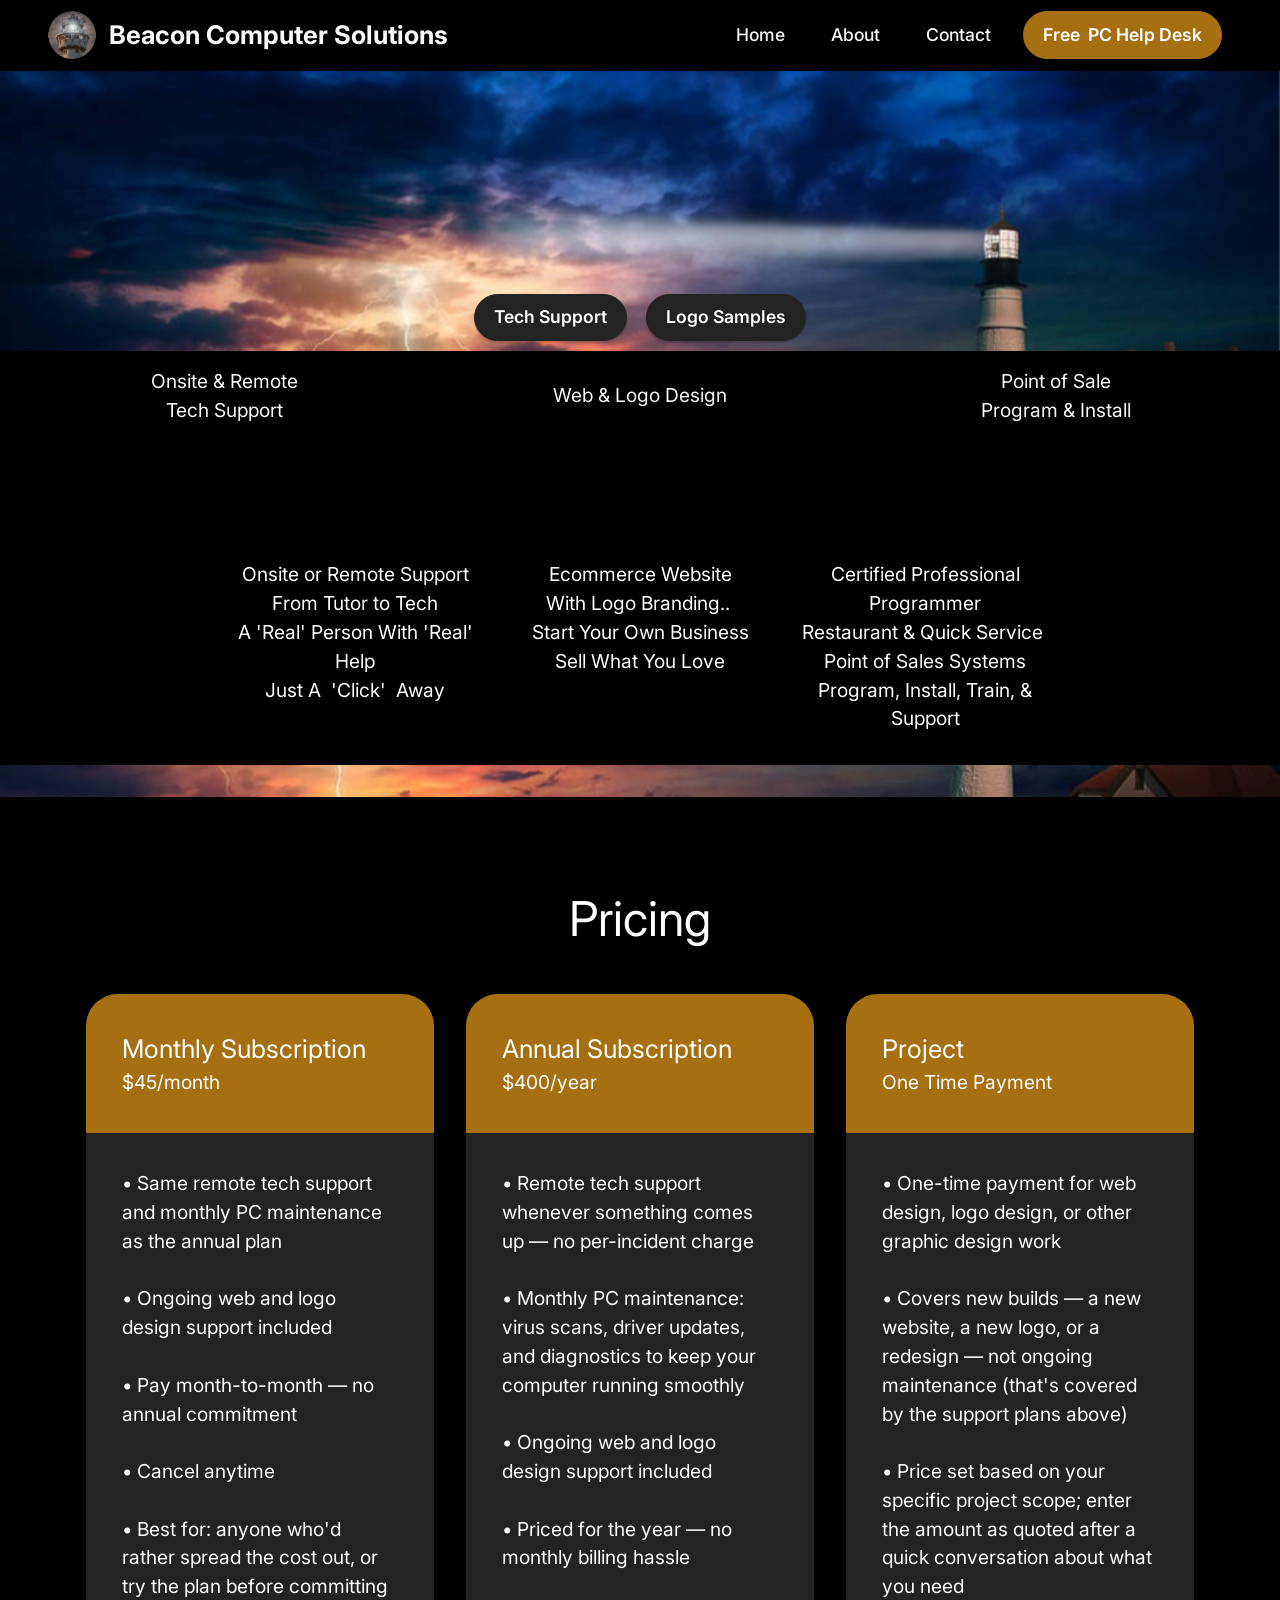
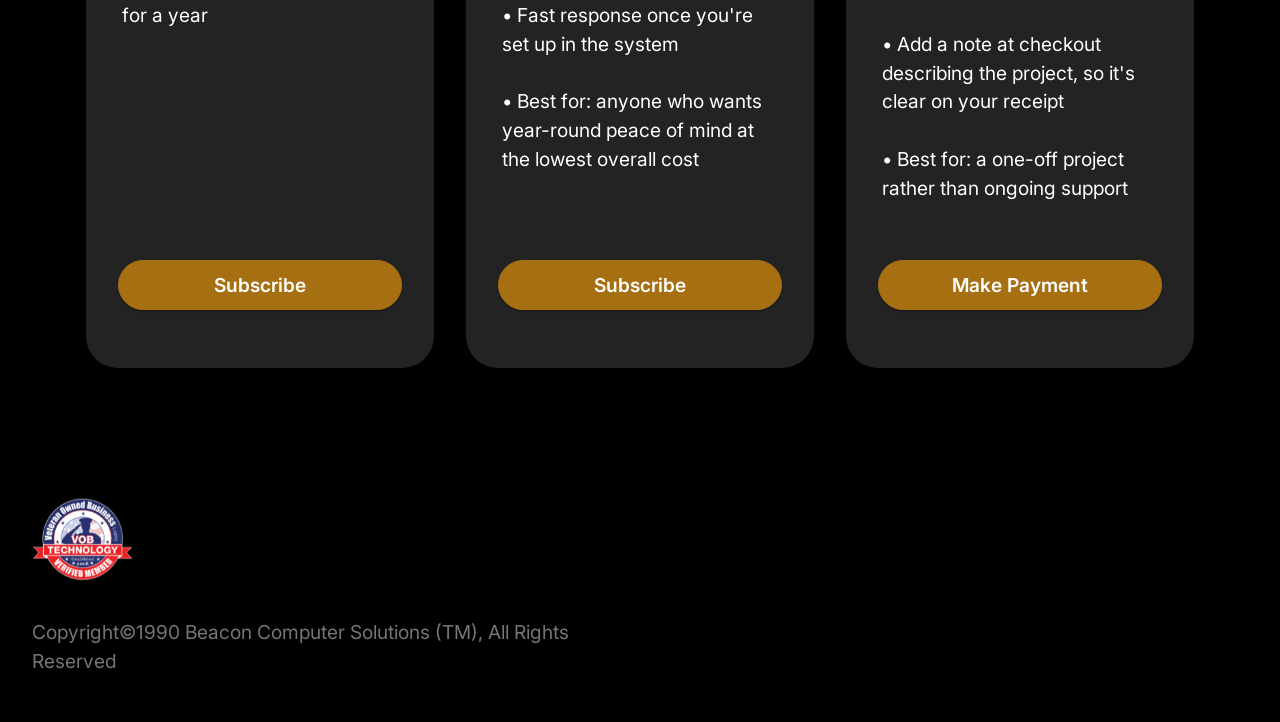
==== commit 5179b177: "update" ====
--- a/index.html
+++ b/index.html
@@ -20,7 +20,7 @@
   <link rel="stylesheet" href="assets/theme/css/style.css">
   <link rel="preload" href="https://fonts.googleapis.com/css?family=Inter:100,200,300,400,500,600,700,800,900&display=swap" as="style" onload="this.onload=null;this.rel='stylesheet'">
   <noscript><link rel="stylesheet" href="https://fonts.googleapis.com/css?family=Inter:100,200,300,400,500,600,700,800,900&display=swap"></noscript>
-  <link rel="preload" as="style" href="assets/mobirise/css/mbr-additional.css?v=henHwT"><link rel="stylesheet" href="assets/mobirise/css/mbr-additional.css?v=henHwT" type="text/css">
+  <link rel="preload" as="style" href="assets/mobirise/css/mbr-additional.css?v=SYdkgF"><link rel="stylesheet" href="assets/mobirise/css/mbr-additional.css?v=SYdkgF" type="text/css">
 
   
   
@@ -159,7 +159,7 @@
     </div>
 </section>
 
-<section data-bs-version="5.1" class="header1 cid-vthHi8cWSX" id="header1-36">
+<section data-bs-version="5.1" class="header1 cid-vthHi8cWSX mbr-parallax-background" id="header1-36">
 
     
 
--- a/assets/mobirise/css/mbr-additional.css
+++ b/assets/mobirise/css/mbr-additional.css
@@ -3407,7 +3407,7 @@
 .cid-vthHi8cWSX {
   padding-top: 1rem;
   padding-bottom: 1rem;
-  background-color: #a66f12;
+  background-image: url("../../../assets/images/lighthouse-crop-873x313.jpg");
 }
 .cid-vthHi8cWSX .mbr-section-title {
   color: #ffa600;
--- a/assets/mobirise/css/mbr-additional.css
+++ b/assets/mobirise/css/mbr-additional.css
@@ -3407,7 +3407,7 @@
 .cid-vthHi8cWSX {
   padding-top: 1rem;
   padding-bottom: 1rem;
-  background-color: #a66f12;
+  background-image: url("../../../assets/images/lighthouse-crop-873x313.jpg");
 }
 .cid-vthHi8cWSX .mbr-section-title {
   color: #ffa600;
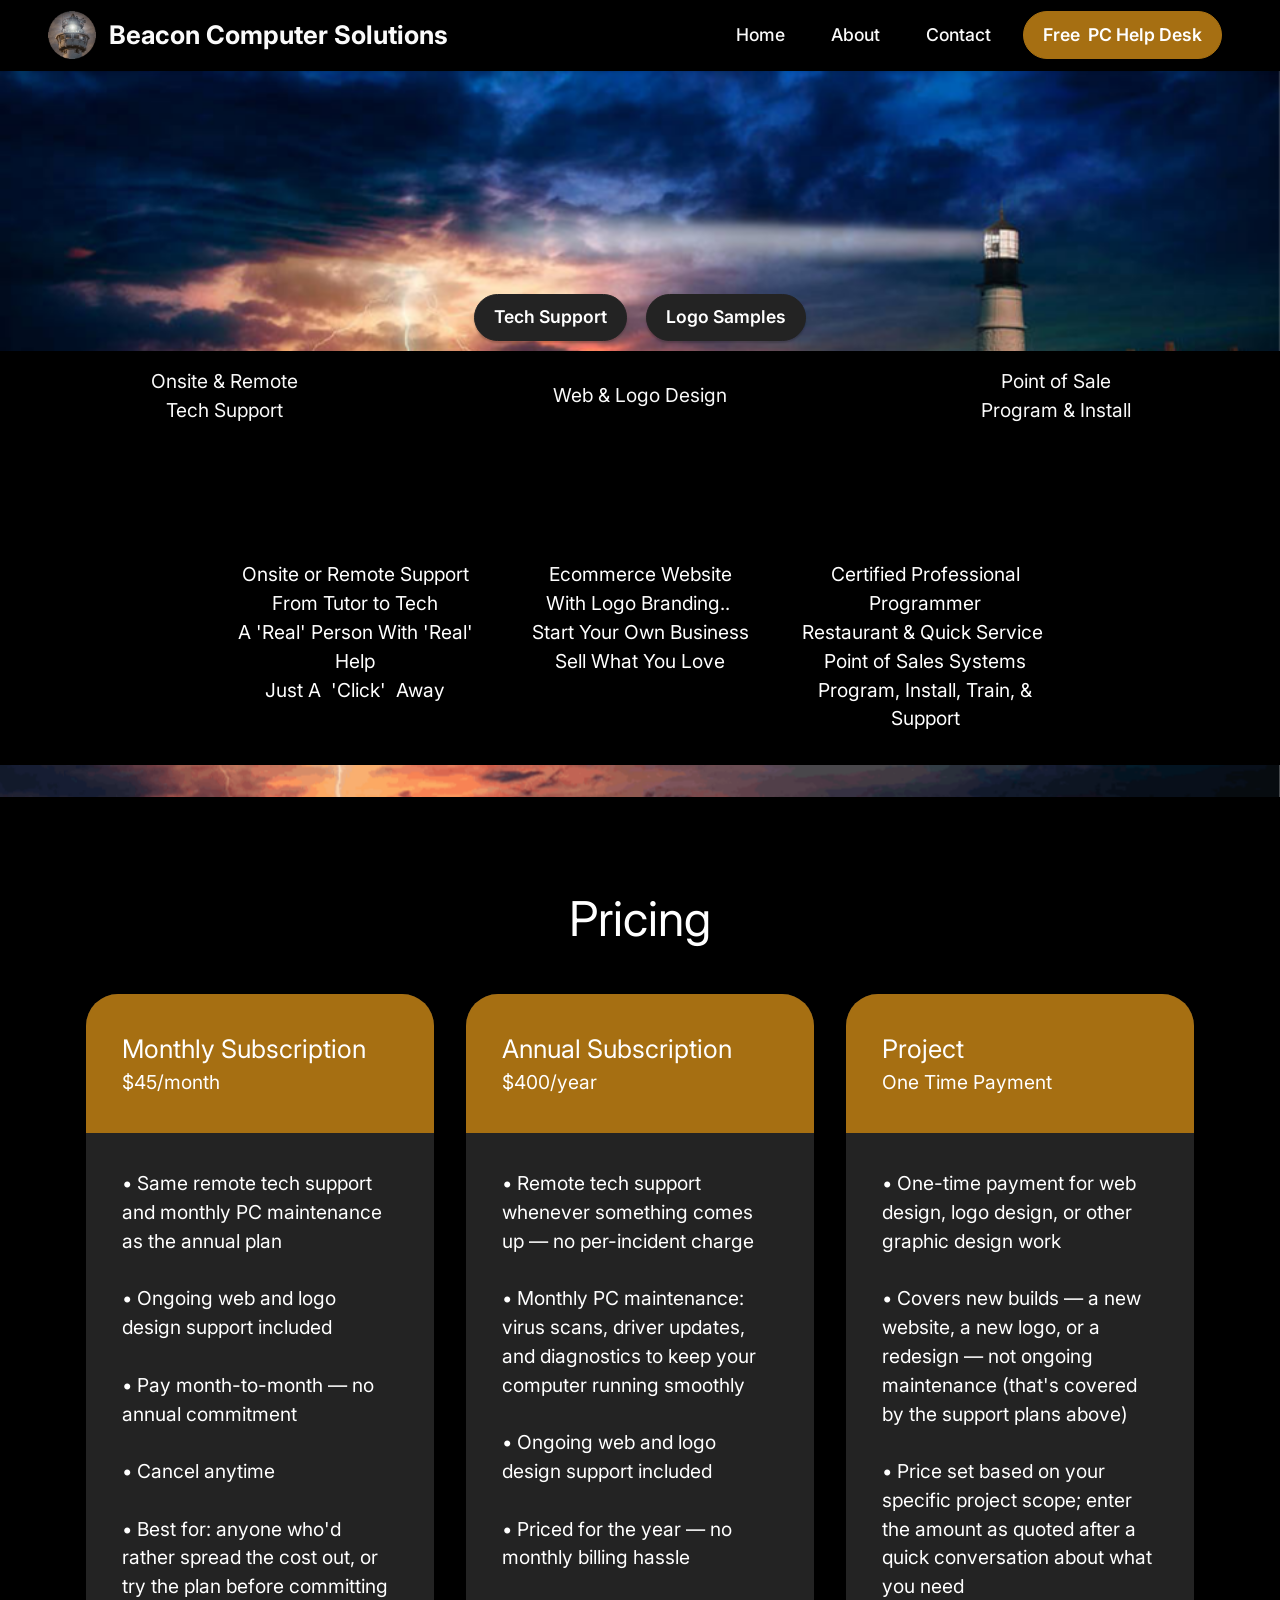
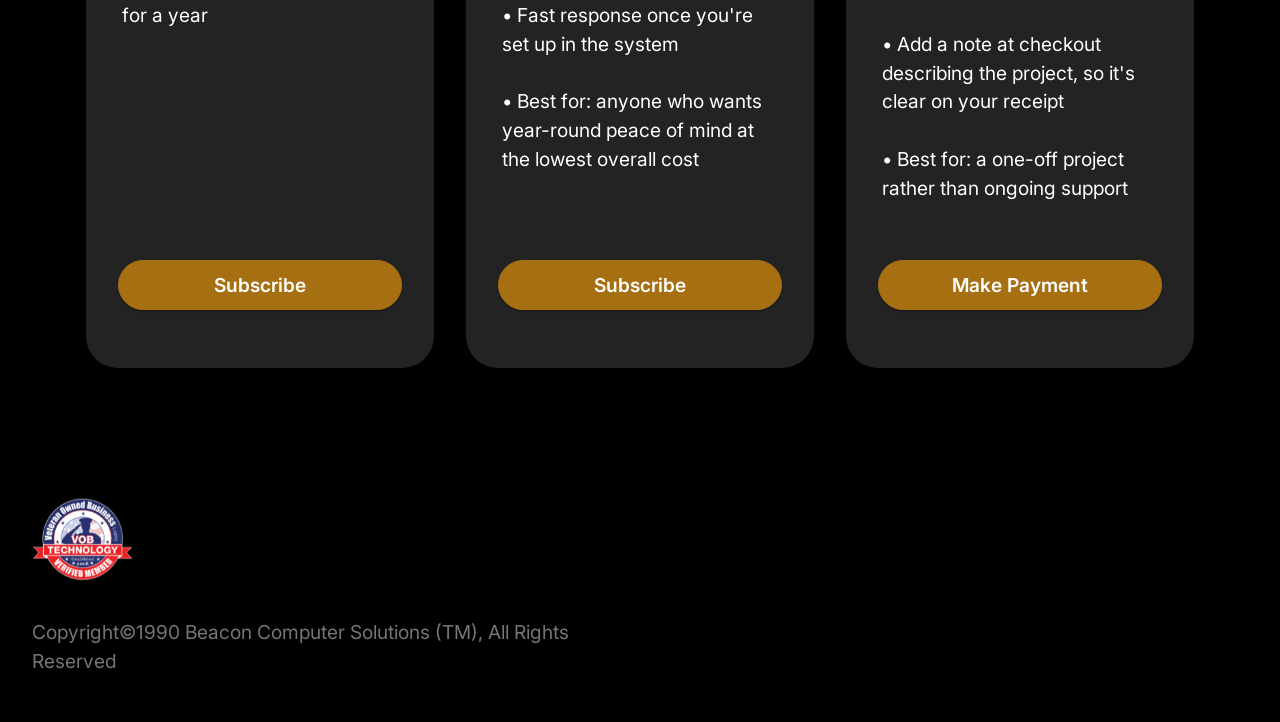
==== commit 63acce60: "update" ====
--- a/index.html
+++ b/index.html
@@ -20,7 +20,7 @@
   <link rel="stylesheet" href="assets/theme/css/style.css">
   <link rel="preload" href="https://fonts.googleapis.com/css?family=Inter:100,200,300,400,500,600,700,800,900&display=swap" as="style" onload="this.onload=null;this.rel='stylesheet'">
   <noscript><link rel="stylesheet" href="https://fonts.googleapis.com/css?family=Inter:100,200,300,400,500,600,700,800,900&display=swap"></noscript>
-  <link rel="preload" as="style" href="assets/mobirise/css/mbr-additional.css?v=SYdkgF"><link rel="stylesheet" href="assets/mobirise/css/mbr-additional.css?v=SYdkgF" type="text/css">
+  <link rel="preload" as="style" href="assets/mobirise/css/mbr-additional.css?v=rf1GMQ"><link rel="stylesheet" href="assets/mobirise/css/mbr-additional.css?v=rf1GMQ" type="text/css">
 
   
   
--- a/assets/mobirise/css/mbr-additional.css
+++ b/assets/mobirise/css/mbr-additional.css
@@ -3407,7 +3407,7 @@
 .cid-vthHi8cWSX {
   padding-top: 1rem;
   padding-bottom: 1rem;
-  background-image: url("../../../assets/images/lighthouse-crop-873x313.jpg");
+  background-image: url("../../../assets/images/background-1080x383.png");
 }
 .cid-vthHi8cWSX .mbr-section-title {
   color: #ffa600;
--- a/assets/mobirise/css/mbr-additional.css
+++ b/assets/mobirise/css/mbr-additional.css
@@ -3407,7 +3407,7 @@
 .cid-vthHi8cWSX {
   padding-top: 1rem;
   padding-bottom: 1rem;
-  background-image: url("../../../assets/images/lighthouse-crop-873x313.jpg");
+  background-image: url("../../../assets/images/background-1080x383.png");
 }
 .cid-vthHi8cWSX .mbr-section-title {
   color: #ffa600;
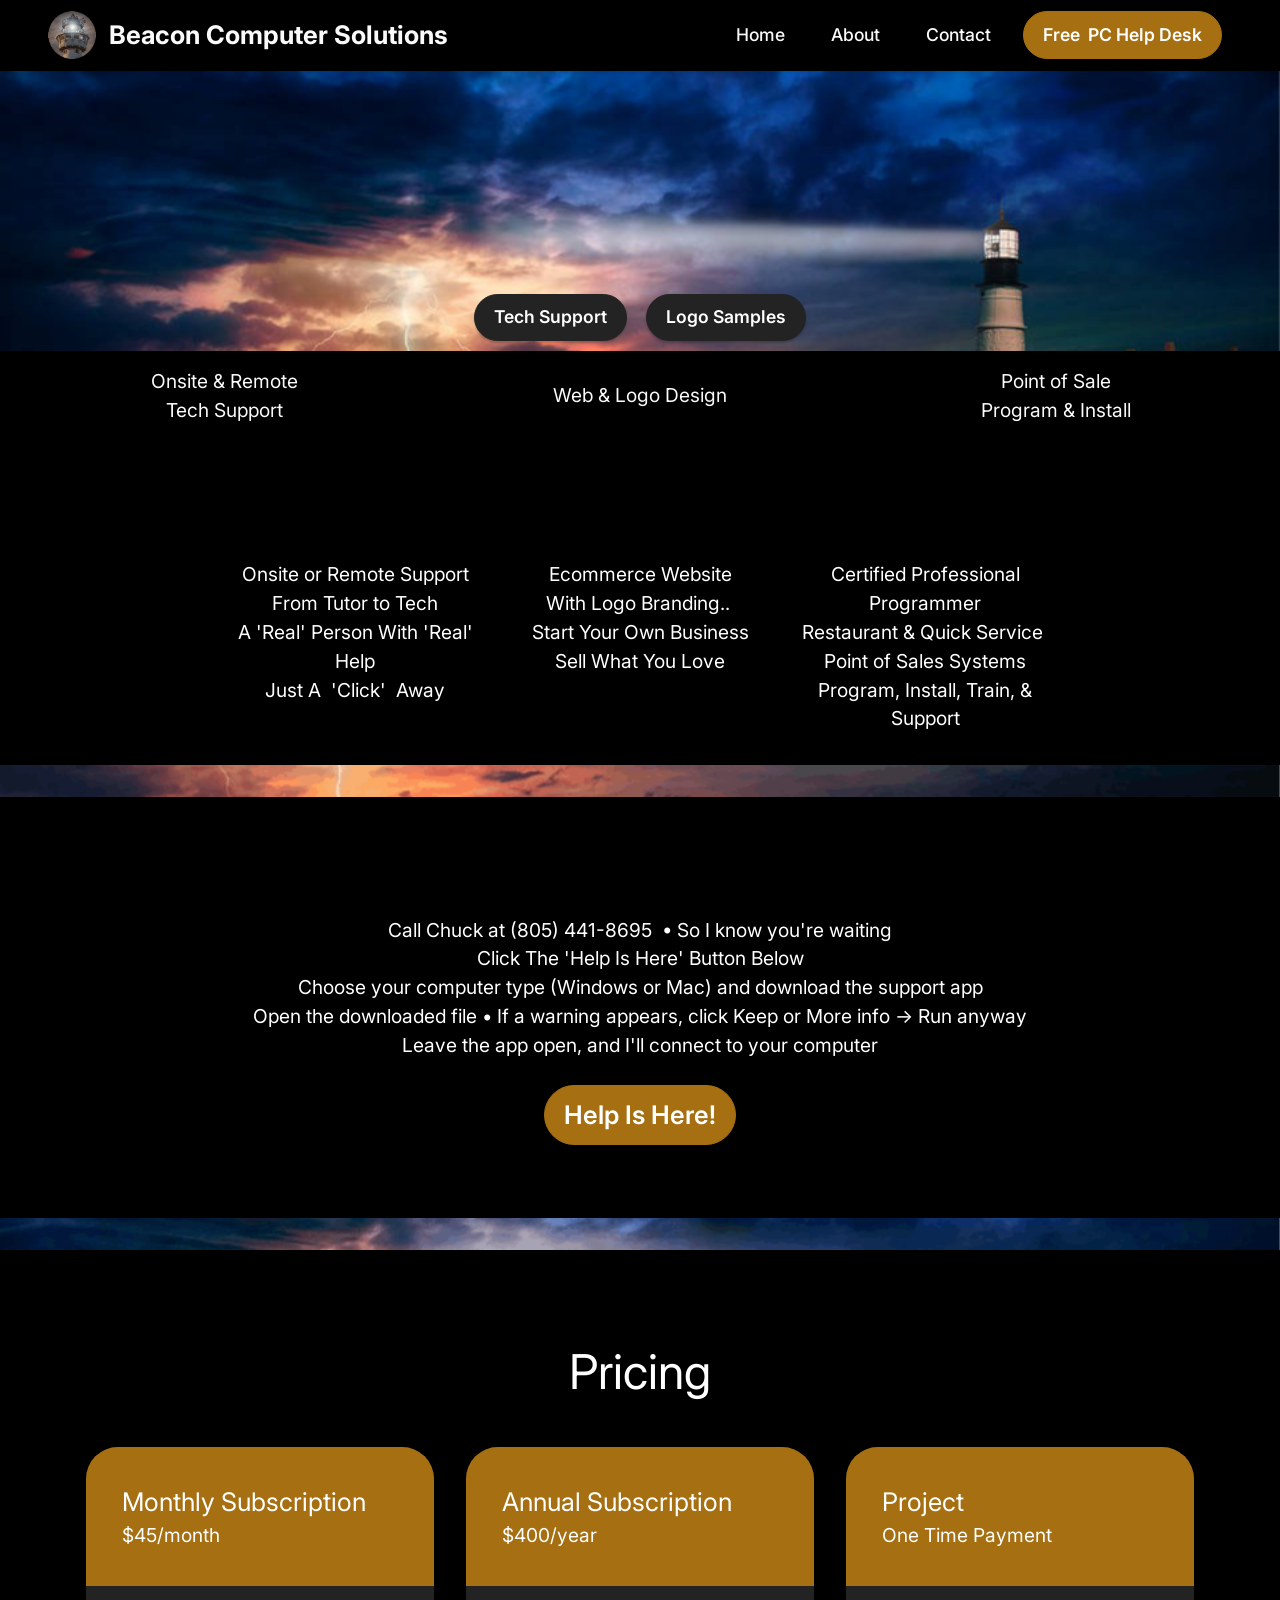
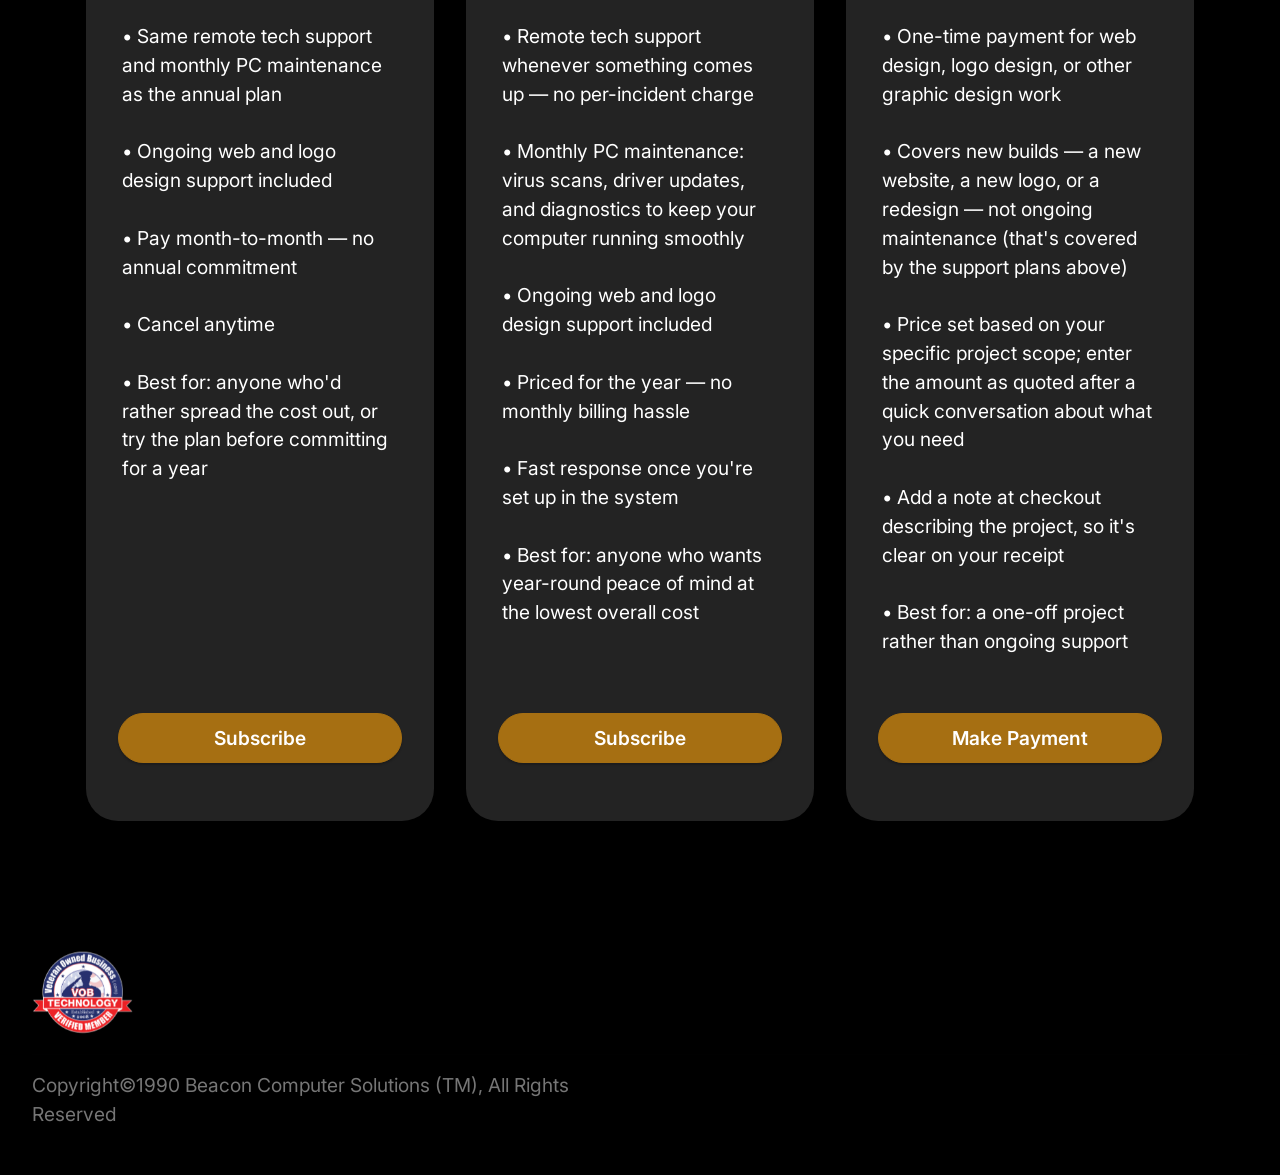
==== commit 659681bb: "Remote Link Added" ====
--- a/index.html
+++ b/index.html
@@ -20,7 +20,7 @@
   <link rel="stylesheet" href="assets/theme/css/style.css">
   <link rel="preload" href="https://fonts.googleapis.com/css?family=Inter:100,200,300,400,500,600,700,800,900&display=swap" as="style" onload="this.onload=null;this.rel='stylesheet'">
   <noscript><link rel="stylesheet" href="https://fonts.googleapis.com/css?family=Inter:100,200,300,400,500,600,700,800,900&display=swap"></noscript>
-  <link rel="preload" as="style" href="assets/mobirise/css/mbr-additional.css?v=rf1GMQ"><link rel="stylesheet" href="assets/mobirise/css/mbr-additional.css?v=rf1GMQ" type="text/css">
+  <link rel="preload" as="style" href="assets/mobirise/css/mbr-additional.css?v=o5wvHB"><link rel="stylesheet" href="assets/mobirise/css/mbr-additional.css?v=o5wvHB" type="text/css">
 
   
   
@@ -34,11 +34,11 @@
         <div class="container-fluid">
             <div class="navbar-brand">
                 <span class="navbar-logo">
-                    <a href="https://mobiri.se">
+                    <a href="index.html#top">
                         <img src="assets/images/155952901090925725-250x-148x148.png" alt="Mobirise Website Builder" style="height: 3rem;">
                     </a>
                 </span>
-                <span class="navbar-caption-wrap"><a class="navbar-caption text-white display-5" href="https://mobiri.se">Beacon Computer Solutions</a></span>
+                <span class="navbar-caption-wrap"><a class="navbar-caption text-white text-primary display-5" href="index.html#top">Beacon Computer Solutions</a></span>
             </div>
             <button class="navbar-toggler" type="button" data-toggle="collapse" data-bs-toggle="collapse" data-target="#navbarSupportedContent" data-bs-target="#navbarSupportedContent" aria-controls="navbarNavAltMarkup" aria-expanded="false" aria-label="Toggle navigation">
                 <div class="hamburger">
@@ -72,7 +72,7 @@
                 
                 
                 
-                <div class="mbr-section-btn mt-3"><a class="btn btn-black display-4" href="https://fixme.it/?eid=65882c32-504e-4680-8986-bc0b4fec5c977" target="_blank">Tech Support</a> <a class="btn btn-black display-4" href="samples.html#gallery6-27">Logo Samples</a></div>
+                <div class="mbr-section-btn mt-3"><a class="btn btn-black display-4" href="contact.html#form5-25">Tech Support</a> <a class="btn btn-black display-4" href="samples.html#gallery6-27">Logo Samples</a></div>
             </div>
         </div>
     </div>
@@ -155,6 +155,43 @@
                 </div>
             </div>
             
+        </div>
+    </div>
+</section>
+
+<section data-bs-version="5.1" class="header1 cid-vwumqgg8WW mbr-parallax-background" id="header1-39">
+
+    
+
+    
+
+    <div class="container">
+        <div class="row justify-content-center">
+            <div class="col-12 col-lg-4">
+                
+                
+                
+                
+            </div>
+        </div>
+    </div>
+</section>
+
+<section data-bs-version="5.1" class="header18 cid-vwunpCtDSy" id="header18-3a">
+
+    
+
+    
+    
+
+    <div class="align-center container">
+        <div class="row justify-content-center">
+            <div class="col-12 col-lg-10">
+                <h1 class="mbr-section-title mbr-fonts-style mbr-white mb-3 display-5"><strong>Online Remote Tech Support Now...</strong></h1>
+                
+                <p class="mbr-text mbr-fonts-style mbr-white display-7">Call Chuck at (805) 441-8695&nbsp; • So I know you're waiting<br>Click The 'Help Is Here' Button Below<br>Choose your computer type (Windows or Mac) and download the support app<br>Open the downloaded file • If a warning appears, click Keep or More info → Run anyway<br>Leave the app open, and I'll connect to your computer</p>
+                <div class="mbr-section-btn mt-3"><a class="btn btn-danger display-5" href="https://support.beaconcomputersolutions.com/agentinvite?c=C2sYjHfwGNCg8yvUYfHVmKz8eDgFpSu@1FdHFQUVWIRX1YGPCV7PjeKD6rETOmq6HPLshl6gzsJ8nt1UBLHrMaTalfYnZf5P9zyJHl7QheKh@Y5pinqToaLfXZtzVHbrddrmaJJwhV@qC9noKkQVzDY7181HkdjmQvpmYjuPQUVkkeICl5nuBRSHCJirZkZJGhTUM1s=">Help Is Here!</a></div>
+            </div>
         </div>
     </div>
 </section>
--- a/assets/mobirise/css/mbr-additional.css
+++ b/assets/mobirise/css/mbr-additional.css
@@ -3404,6 +3404,41 @@
 .cid-tcO4k5DFTC .card-text {
   color: #ffffff;
 }
+.cid-vwumqgg8WW {
+  padding-top: 1rem;
+  padding-bottom: 1rem;
+  background-image: url("../../../assets/images/background-1080x383.png");
+}
+.cid-vwumqgg8WW .mbr-section-title {
+  color: #ffa600;
+  text-align: center;
+}
+.cid-vwumqgg8WW .mbr-text,
+.cid-vwumqgg8WW .mbr-section-btn {
+  color: #05386b;
+  text-align: center;
+}
+.cid-vwumqgg8WW .mbr-section-subtitle {
+  color: #ffa600;
+  text-align: center;
+}
+.cid-vwunpCtDSy {
+  padding-top: 4rem;
+  padding-bottom: 4rem;
+  background-color: #000000;
+}
+.cid-vwunpCtDSy .mbr-fallback-image.disabled {
+  display: none;
+}
+.cid-vwunpCtDSy .mbr-fallback-image {
+  display: block;
+  background-size: cover;
+  background-position: center center;
+  width: 100%;
+  height: 100%;
+  position: absolute;
+  top: 0;
+}
 .cid-vthHi8cWSX {
   padding-top: 1rem;
   padding-bottom: 1rem;
--- a/assets/mobirise/css/mbr-additional.css
+++ b/assets/mobirise/css/mbr-additional.css
@@ -3404,6 +3404,41 @@
 .cid-tcO4k5DFTC .card-text {
   color: #ffffff;
 }
+.cid-vwumqgg8WW {
+  padding-top: 1rem;
+  padding-bottom: 1rem;
+  background-image: url("../../../assets/images/background-1080x383.png");
+}
+.cid-vwumqgg8WW .mbr-section-title {
+  color: #ffa600;
+  text-align: center;
+}
+.cid-vwumqgg8WW .mbr-text,
+.cid-vwumqgg8WW .mbr-section-btn {
+  color: #05386b;
+  text-align: center;
+}
+.cid-vwumqgg8WW .mbr-section-subtitle {
+  color: #ffa600;
+  text-align: center;
+}
+.cid-vwunpCtDSy {
+  padding-top: 4rem;
+  padding-bottom: 4rem;
+  background-color: #000000;
+}
+.cid-vwunpCtDSy .mbr-fallback-image.disabled {
+  display: none;
+}
+.cid-vwunpCtDSy .mbr-fallback-image {
+  display: block;
+  background-size: cover;
+  background-position: center center;
+  width: 100%;
+  height: 100%;
+  position: absolute;
+  top: 0;
+}
 .cid-vthHi8cWSX {
   padding-top: 1rem;
   padding-bottom: 1rem;
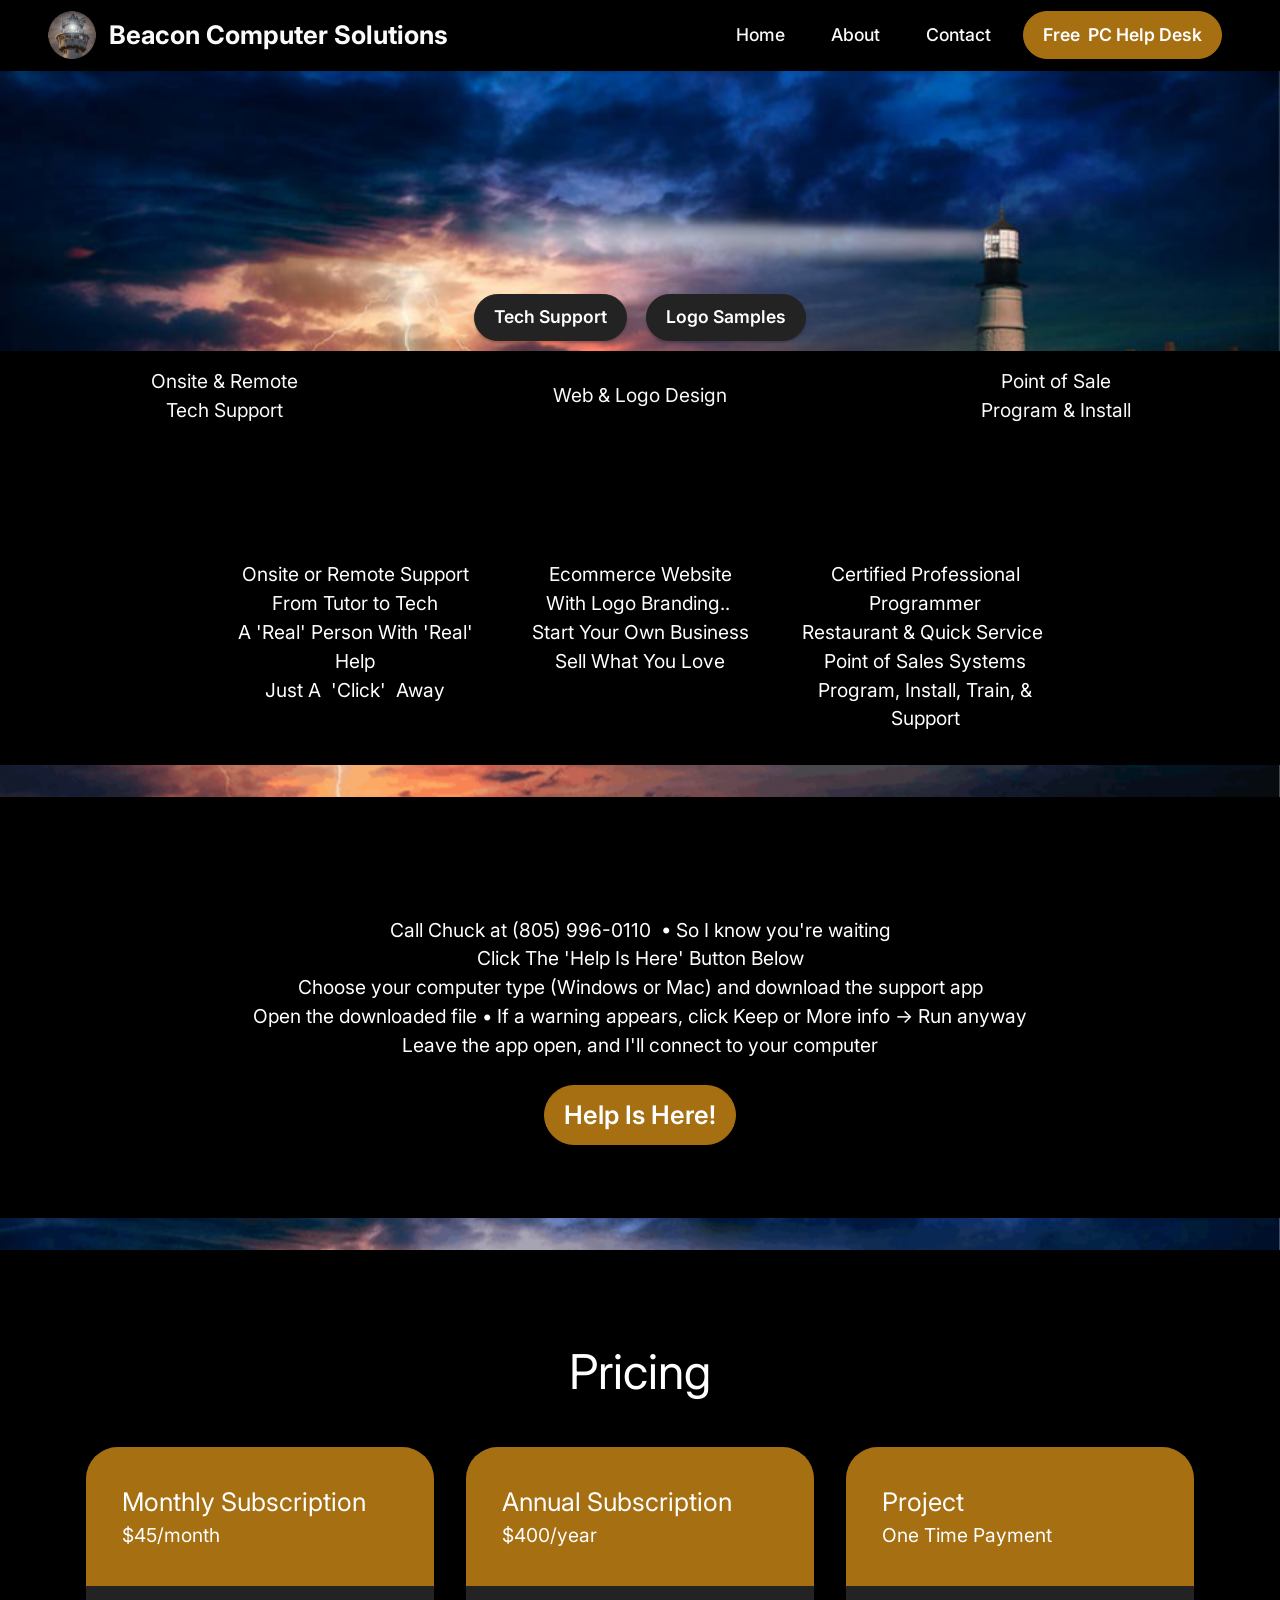
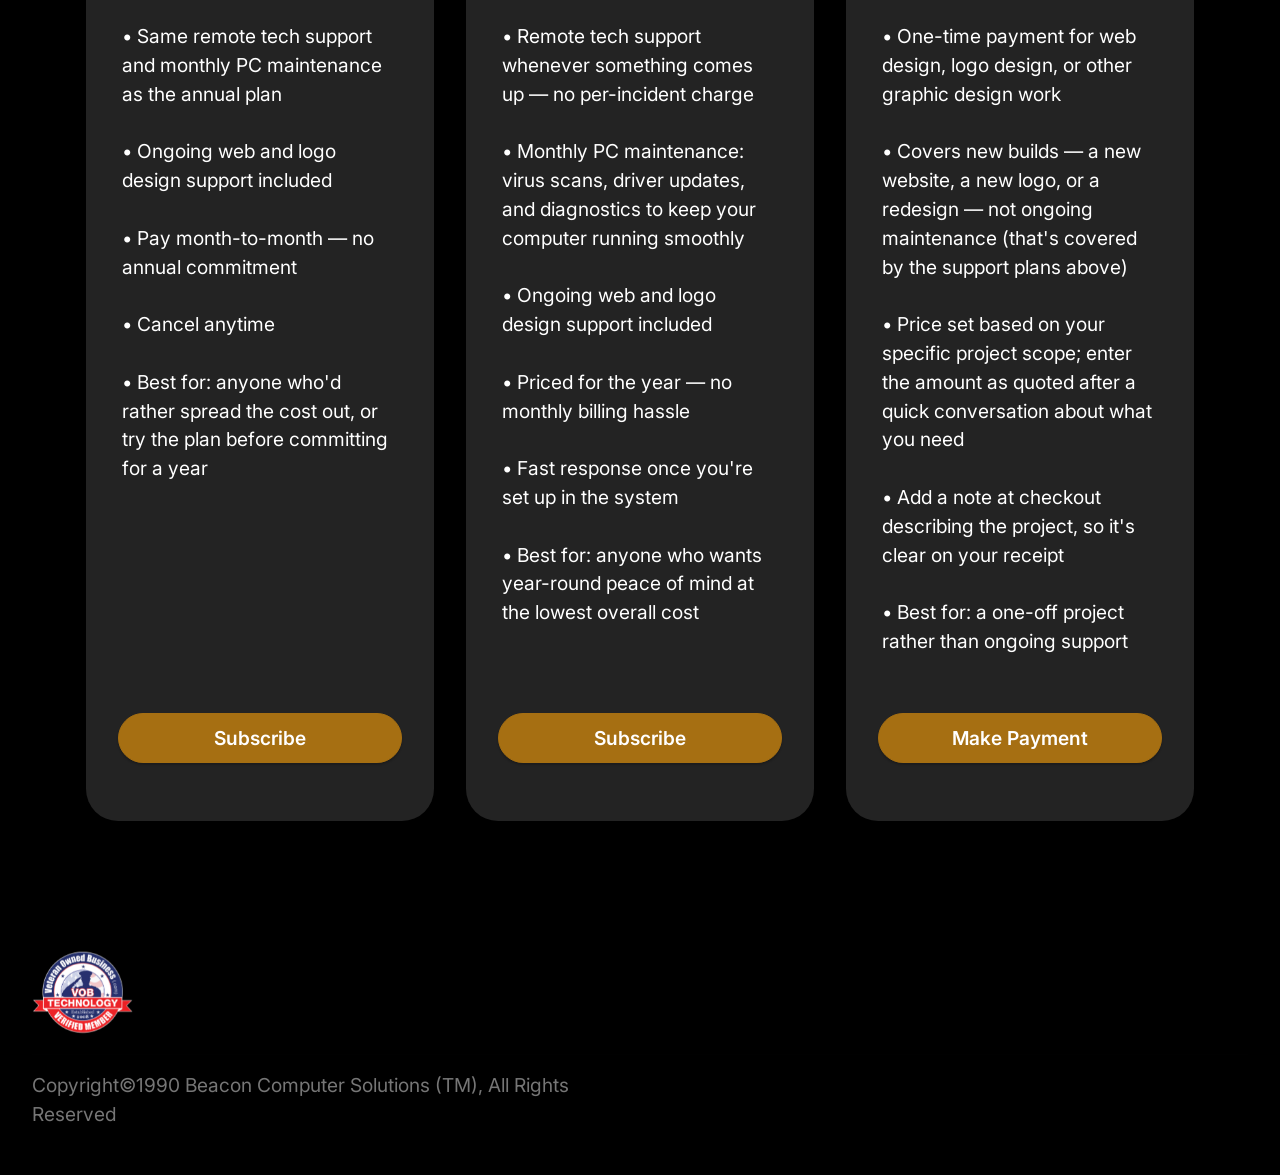
==== commit 29bb6957: "phone number update" ====
--- a/index.html
+++ b/index.html
@@ -20,7 +20,7 @@
   <link rel="stylesheet" href="assets/theme/css/style.css">
   <link rel="preload" href="https://fonts.googleapis.com/css?family=Inter:100,200,300,400,500,600,700,800,900&display=swap" as="style" onload="this.onload=null;this.rel='stylesheet'">
   <noscript><link rel="stylesheet" href="https://fonts.googleapis.com/css?family=Inter:100,200,300,400,500,600,700,800,900&display=swap"></noscript>
-  <link rel="preload" as="style" href="assets/mobirise/css/mbr-additional.css?v=o5wvHB"><link rel="stylesheet" href="assets/mobirise/css/mbr-additional.css?v=o5wvHB" type="text/css">
+  <link rel="preload" as="style" href="assets/mobirise/css/mbr-additional.css?v=tiF42W"><link rel="stylesheet" href="assets/mobirise/css/mbr-additional.css?v=tiF42W" type="text/css">
 
   
   
@@ -189,7 +189,7 @@
             <div class="col-12 col-lg-10">
                 <h1 class="mbr-section-title mbr-fonts-style mbr-white mb-3 display-5"><strong>Online Remote Tech Support Now...</strong></h1>
                 
-                <p class="mbr-text mbr-fonts-style mbr-white display-7">Call Chuck at (805) 441-8695&nbsp; • So I know you're waiting<br>Click The 'Help Is Here' Button Below<br>Choose your computer type (Windows or Mac) and download the support app<br>Open the downloaded file • If a warning appears, click Keep or More info → Run anyway<br>Leave the app open, and I'll connect to your computer</p>
+                <p class="mbr-text mbr-fonts-style mbr-white display-7">Call Chuck at (805) 996-0110‬&nbsp; • So I know you're waiting<br>Click The 'Help Is Here' Button Below<br>Choose your computer type (Windows or Mac) and download the support app<br>Open the downloaded file • If a warning appears, click Keep or More info → Run anyway<br>Leave the app open, and I'll connect to your computer</p>
                 <div class="mbr-section-btn mt-3"><a class="btn btn-danger display-5" href="https://support.beaconcomputersolutions.com/agentinvite?c=C2sYjHfwGNCg8yvUYfHVmKz8eDgFpSu@1FdHFQUVWIRX1YGPCV7PjeKD6rETOmq6HPLshl6gzsJ8nt1UBLHrMaTalfYnZf5P9zyJHl7QheKh@Y5pinqToaLfXZtzVHbrddrmaJJwhV@qC9noKkQVzDY7181HkdjmQvpmYjuPQUVkkeICl5nuBRSHCJirZkZJGhTUM1s=">Help Is Here!</a></div>
             </div>
         </div>
